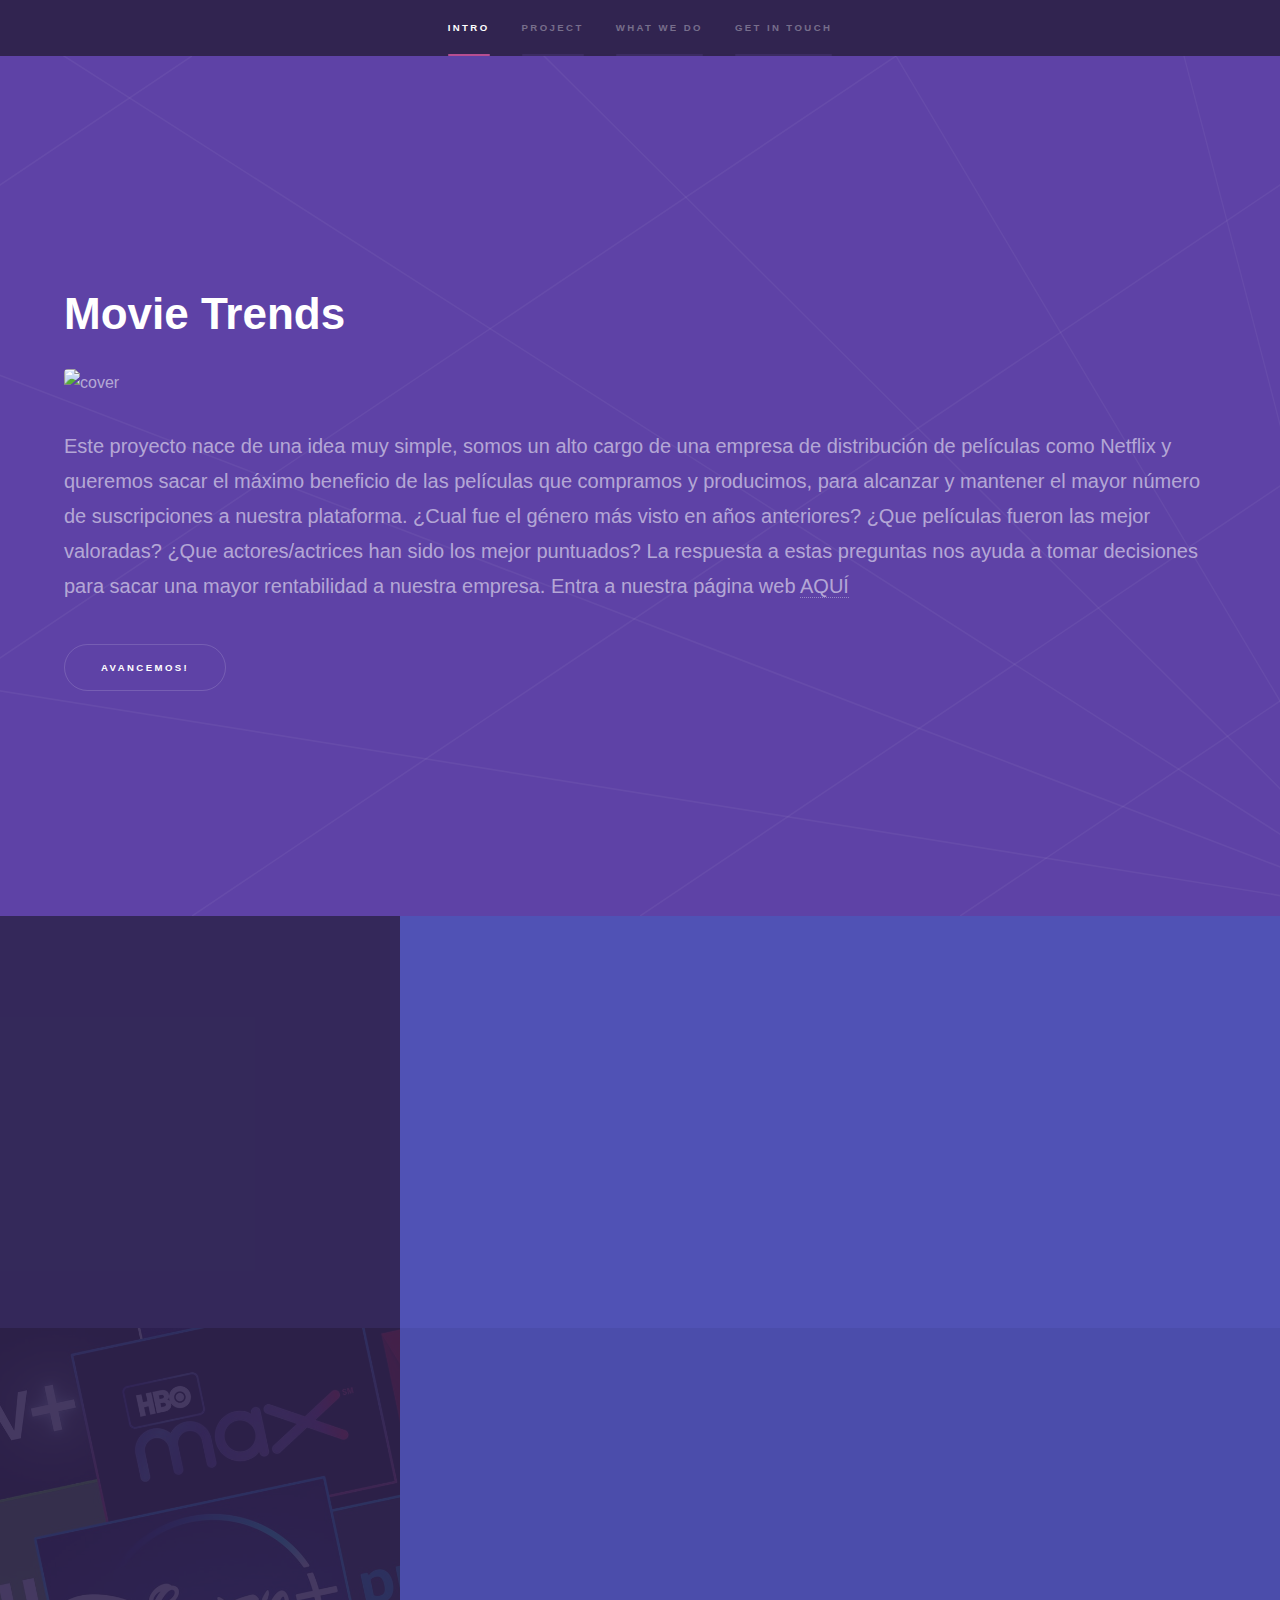
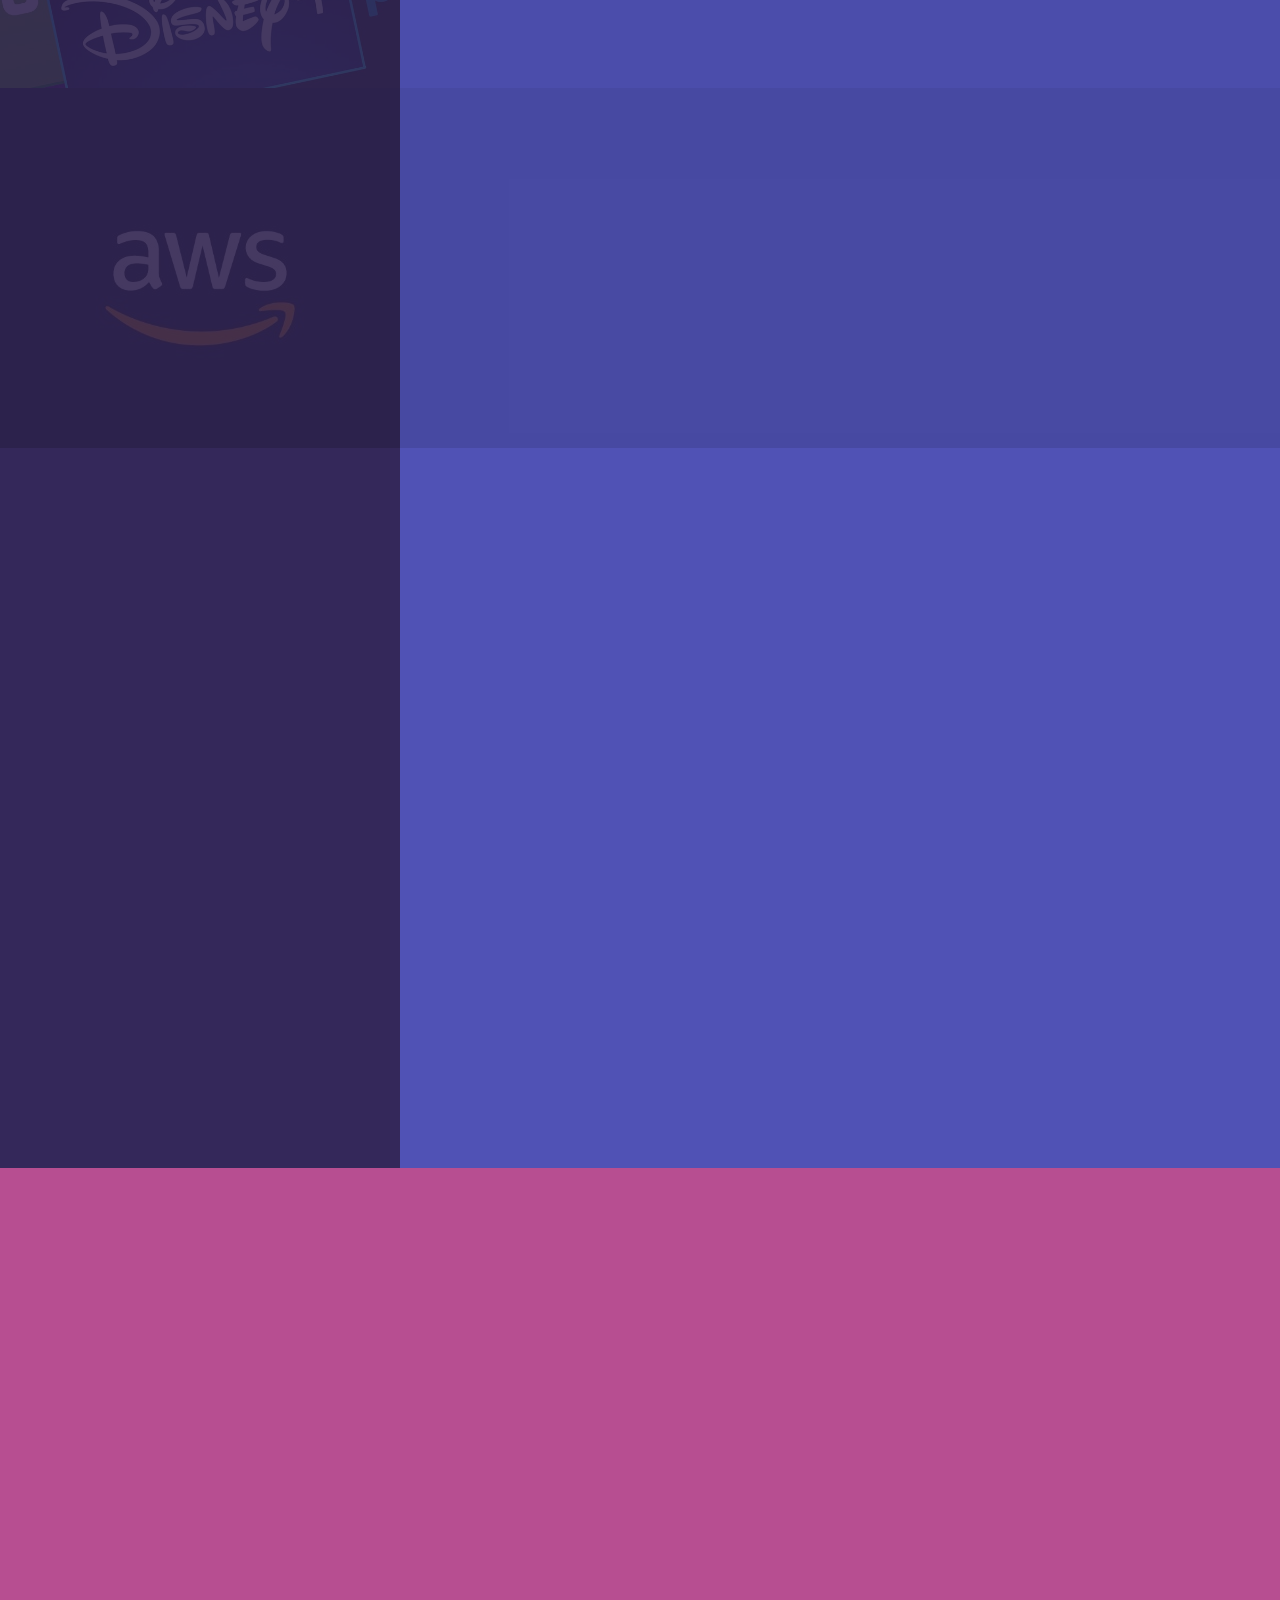
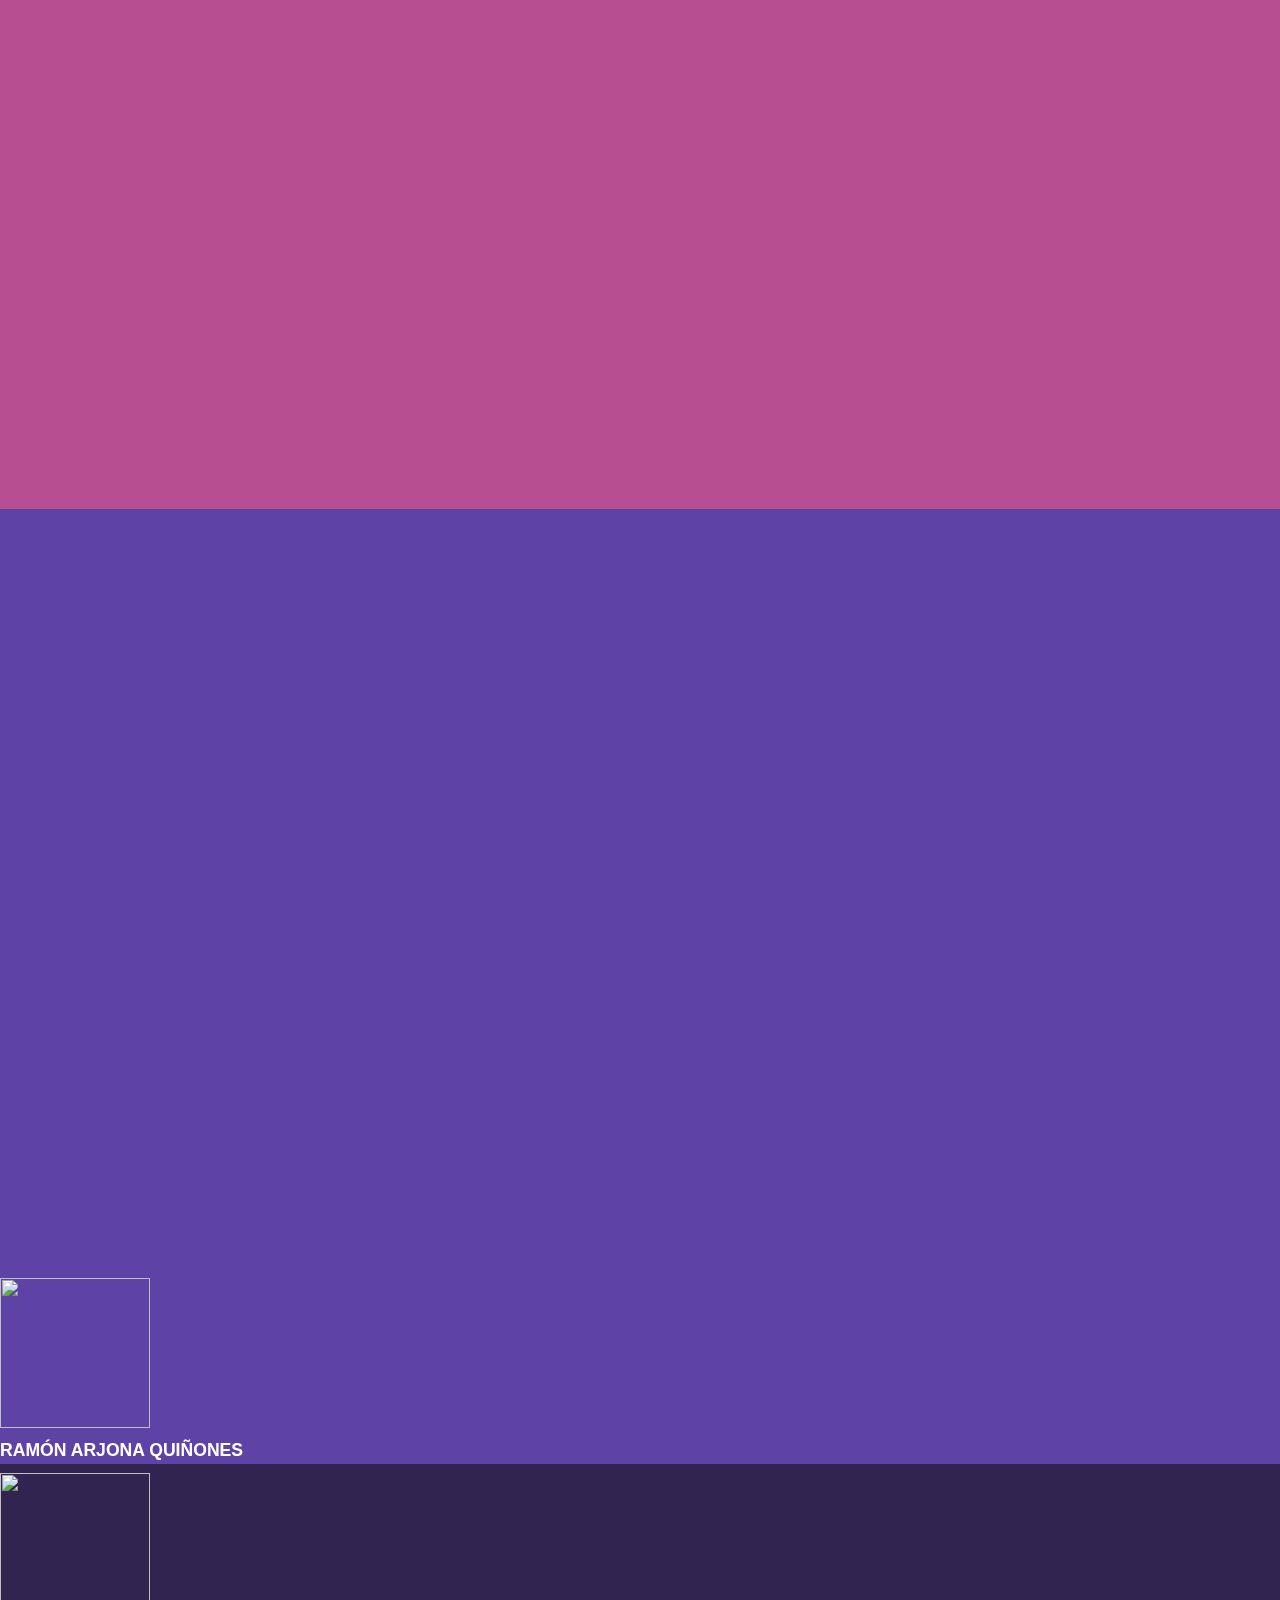
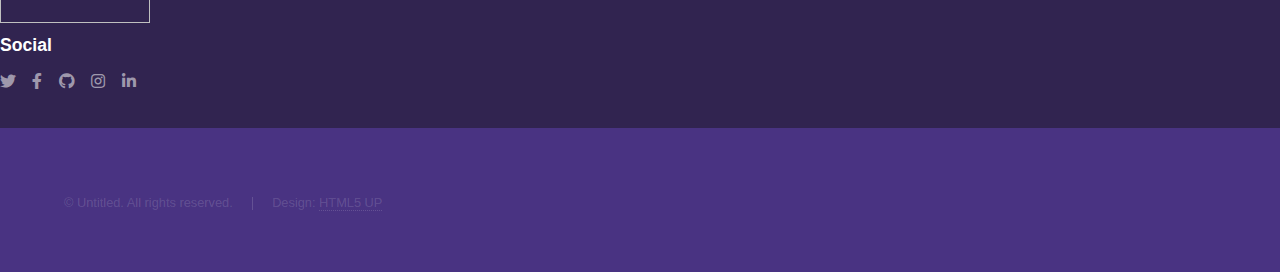
==== pagina web 2.0/index.html @ c1ceb383 "Update index.html" ====
<!DOCTYPE HTML>
<!--
	Hyperspace by HTML5 UP
	html5up.net | @ajlkn
	Free for personal and commercial use under the CCA 3.0 license (html5up.net/license)
-->
<html>
	<head>
		<title>Movie Trends</title>
		<meta charset="utf-8" />
		<meta name="viewport" content="width=device-width, initial-scale=1, user-scalable=no" />
		<link rel="stylesheet" href="assets/css/main.css" />
		<noscript><link rel="stylesheet" href="assets/css/noscript.css" /></noscript>
	</head>
	<body class="is-preload">

		<!-- Sidebar -->
			<section id="sidebar">
				<div class="inner">
					<nav>
						<ul>
							<li><a href="#intro">Intro</a></li>
							<li><a href="#one">Project</a></li>
							<li><a href="#two">What we do</a></li>
							<li><a href="#three">Get in touch</a></li>
						</ul>
					</nav>
				</div>
			</section>

		<!-- Wrapper -->
			<div id="wrapper">

				<!-- Intro -->
					<section id="intro" class="wrapper style1 fullscreen fade-up">
						<div class="inner">
							<h1>Movie Trends</h1>
							<span class="image fit"><img src="images/FONDO_GRAND.jpg" alt="cover" /></span>
							<p>Este proyecto nace de una idea muy simple, somos un alto cargo de una empresa de distribución de películas como Netflix y queremos sacar el máximo beneficio de las películas que compramos y producimos, para alcanzar y mantener el mayor número de suscripciones
							a nuestra plataforma. ¿Cual fue el género más visto en años anteriores? ¿Que películas fueron las mejor valoradas? ¿Que actores/actrices han sido los mejor puntuados? La respuesta a estas preguntas nos ayuda a tomar decisiones para sacar una mayor rentabilidad a nuestra empresa. Entra a nuestra página web <a href="https://github.com/ramonarj/Cloud-BigData">AQUÍ</a><br /></p>
							</p>
							<ul class="actions">
								<li><a href="#one" class="button scrolly">AVANCEMOS!</a></li>
							</ul>
						</div>
					</section>

				<!-- One -->
					<section id="one" class="wrapper style2 spotlights">
						<section>
							<a href="#" class="image"><img src="images/porqueuarbigdata.jpeg" alt="" data-position="center center" /></a>
							<div class="content">
								<div class="inner">
									<h2>Importancia del Big Data</h2>
									<p>El Big Data es necesario por la gran cantidad de datos que manejamos, actualmente +85k películas, con posible expansión de datos a partir de otras plataformas.
									   Al estar estructurados la búsqueda y análisis de datos se procesarán a mayor velocidad. Haciendo uso de estos datos y de métodos estadísticos se pueden hacer predicciones,
									   a mayor cantidad de datos mayor fiabilidad del resultado. Estas predicciones hablan de los gustos y necesidades de los espectadores y de cómo van evolucionando. La evolución
									   tiene que ver con los avances tecnológicos y culturales, lo que vemos reflejado en los datos.</p>
									<ul class="actions">
										<!--<li><a href="datasets.html" class="button">Acceso al Dataset</a></li>-->
									</ul>
								</div>
							</div>
						</section>
						<section>
							<a href="#" class="image"><img src="images/Dataset.jpg" alt="" data-position="center center" /></a>
							<div class="content">
								<div class="inner">
									<h2>Dataset</h2>
									<p>Nuestro sistema analizará la informacion de Datasets que hemos obtenido sobre IMDb</p>
									<ul class="actions">
										<li><a href="datasets.html" class="button">Acceso al Dataset</a></li>
									</ul>
								</div>
							</div>
						</section>
						<section>
							<a href="#" class="image"><img src="images/aws.jpg" alt="" data-position="top center" /></a>
							<div class="content">
								<div class="inner">
									<h2>Tools</h2>
									<p>Hemos usado varias herramientas para nuestro proyecto, y desplegamos un  cluster de Hadoop en <a href="https://aws.amazon.com/es/">Amazon Web Services</a> para ayudarnos con el procesamiento de datos.</p>
									<ul class="actions">
										<li><a href="tools.html" class="button">Todas las herramientas!</a></li>
									</ul>
								</div>
							</div>
						</section>
						<section>
							<a href="#" class="image"><img src="images/performance.jpg" alt="" data-position="top center" /></a>
							<div class="content">
								<div class="inner">
									<h2>Performance</h2>
									<p>Hemos mejorado y optimizado nuestro proyecto de la mejor manera posible para que sea lo más rapido posible.</p>
									<ul class="actions">
										<li><a href="performance.html" class="button">Más Info!</a></li>
									</ul>
								</div>
							</div>
						</section>
						<section>
							<a href="#" class="image"><img src="images/156fdb373aac0cb75c01b36366103889.gif" alt="" data-position="25% 25%" /></a>
							<div class="content">
								<div class="inner">
									<h2>Resultados</h2>
									<p>Tras procesar toda la informacion, hemos recopilado la informacion para que sea más facil de entender y ver</p>
									<ul class="actions">
										<li><a href="generic.html" class="button">Entra Aquí!</a></li>
									</ul>
								</div>
							</div>
						</section>
					</section>

				<!-- Two -->
					<section id="two" class="wrapper style3 fade-up">
						<div class="inner">
							<h2>What we do</h2>
							<p>Phasellus convallis elit id ullamcorper pulvinar. Duis aliquam turpis mauris, eu ultricies erat malesuada quis. Aliquam dapibus, lacus eget hendrerit bibendum, urna est aliquam sem, sit amet imperdiet est velit quis lorem.</p>
							<div class="features">
								<section>
									<span class="icon solid major fa-code"></span>
									<h3>Lorem ipsum amet</h3>
									<p>Phasellus convallis elit id ullam corper amet et pulvinar. Duis aliquam turpis mauris, sed ultricies erat dapibus.</p>
								</section>
								<section>
									<span class="icon solid major fa-lock"></span>
									<h3>Aliquam sed nullam</h3>
									<p>Phasellus convallis elit id ullam corper amet et pulvinar. Duis aliquam turpis mauris, sed ultricies erat dapibus.</p>
								</section>
								<section>
									<span class="icon solid major fa-cog"></span>
									<h3>Sed erat ullam corper</h3>
									<p>Phasellus convallis elit id ullam corper amet et pulvinar. Duis aliquam turpis mauris, sed ultricies erat dapibus.</p>
								</section>
								<section>
									<span class="icon solid major fa-desktop"></span>
									<h3>Veroeros quis lorem</h3>
									<p>Phasellus convallis elit id ullam corper amet et pulvinar. Duis aliquam turpis mauris, sed ultricies erat dapibus.</p>
								</section>
								<section>
									<span class="icon solid major fa-link"></span>
									<h3>Urna quis bibendum</h3>
									<p>Phasellus convallis elit id ullam corper amet et pulvinar. Duis aliquam turpis mauris, sed ultricies erat dapibus.</p>
								</section>
								<section>
									<span class="icon major fa-gem"></span>
									<h3>Aliquam urna dapibus</h3>
									<p>Phasellus convallis elit id ullam corper amet et pulvinar. Duis aliquam turpis mauris, sed ultricies erat dapibus.</p>
								</section>
							</div>
							<ul class="actions">
								<li><a href="generic.html" class="button">Learn more</a></li>
							</ul>
						</div>
					</section>

				<!-- Three -->
					<section id="three" class="wrapper style1 fade-up">
						<div class="inner">
							<h2>Get in touch</h2>
							<div class="split style1">
								<section>
									<form method="post" action="#">
										<div class="fields">
											<div class="field half">
												<label for="name">Name</label>
												<input type="text" name="name" id="name" />
											</div>
											<div class="field half">
												<label for="email">Email</label>
												<input type="text" name="email" id="email" />
											</div>
											<div class="field">
												<label for="message">Message</label>
												<textarea name="message" id="message" rows="5"></textarea>
											</div>
										</div>
										<ul class="actions">
											<li><a href="" class="button submit">Send Message</a></li>
										</ul>
									</form>
								</section>
								<section>
									<ul class="contact">
										<li>
											<a href="https://github.com/javigomez182">JAVIER GÓMEZ MORALEDA</h3></a></div>
											<img src="images/64856260.jpg" style="width:150px;height:150px;">
										</li>
										<li>
											<a href="https://github.com/Reizok"><h3>MICHAEL PAREDES SÁNCHEZ</h3></a></div>
											<img src="images/aEl0W9rk2ntR2NKoBkuk-F2n_iAfspGapXsHIrbi2OE.png" style="width:150px;height:150px;">
										</li>
										<li>
											<a href="https://github.com/ramonarj"><h3>RAMÓN ARJONA QUIÑONES</h3></a></div>
											<img src="images/26839661.jpg" style="width:150px;height:150px;">
										</li>
										<li>
											<h3>Social</h3>
											<ul class="icons">
												<li><a href="#" class="icon brands fa-twitter"><span class="label">Twitter</span></a></li>
												<li><a href="#" class="icon brands fa-facebook-f"><span class="label">Facebook</span></a></li>
												<li><a href="#" class="icon brands fa-github"><span class="label">GitHub</span></a></li>
												<li><a href="#" class="icon brands fa-instagram"><span class="label">Instagram</span></a></li>
												<li><a href="#" class="icon brands fa-linkedin-in"><span class="label">LinkedIn</span></a></li>
											</ul>
										</li>
									</ul>
								</section>
							</div>
						</div>
					</section>

			</div>

		<!-- Footer -->
			<footer id="footer" class="wrapper style1-alt">
				<div class="inner">
					<ul class="menu">
						<li>&copy; Untitled. All rights reserved.</li><li>Design: <a href="http://html5up.net">HTML5 UP</a></li>
					</ul>
				</div>
			</footer>

		<!-- Scripts -->
			<script src="assets/js/jquery.min.js"></script>
			<script src="assets/js/jquery.scrollex.min.js"></script>
			<script src="assets/js/jquery.scrolly.min.js"></script>
			<script src="assets/js/browser.min.js"></script>
			<script src="assets/js/breakpoints.min.js"></script>
			<script src="assets/js/util.js"></script>
			<script src="assets/js/main.js"></script>

	</body>
</html>
---- pagina web 2.0/assets/css/main.css ----
@import url(fontawesome-all.min.css);

/*
	Hyperspace by HTML5 UP
	html5up.net | @ajlkn
	Free for personal and commercial use under the CCA 3.0 license (html5up.net/license)
*/

html, body, div, span, applet, object,
iframe, h1, h2, h3, h4, h5, h6, p, blockquote,
pre, a, abbr, acronym, address, big, cite,
code, del, dfn, em, img, ins, kbd, q, s, samp,
small, strike, strong, sub, sup, tt, var, b,
u, i, center, dl, dt, dd, ol, ul, li, fieldset,
form, label, legend, table, caption, tbody,
tfoot, thead, tr, th, td, article, aside,
canvas, details, embed, figure, figcaption,
footer, header, hgroup, menu, nav, output, ruby,
section, summary, time, mark, audio, video {
	margin: 0;
	padding: 0;
	border: 0;
	font-size: 100%;
	font: inherit;
	vertical-align: baseline;}

article, aside, details, figcaption, figure,
footer, header, hgroup, menu, nav, section {
	display: block;}

body {
	line-height: 1;
}

ol, ul {
	list-style: none;
}

blockquote, q {
	quotes: none;
}

	blockquote:before, blockquote:after, q:before, q:after {
		content: '';
		content: none;
	}

table {
	border-collapse: collapse;
	border-spacing: 0;
}

body {
	-webkit-text-size-adjust: none;
}

mark {
	background-color: transparent;
	color: inherit;
}

input::-moz-focus-inner {
	border: 0;
	padding: 0;
}

input, select, textarea {
	-moz-appearance: none;
	-webkit-appearance: none;
	-ms-appearance: none;
	appearance: none;
}

/* Basic */

	@-ms-viewport {
		width: device-width;
	}

	body {
		-ms-overflow-style: scrollbar;
	}

	@media screen and (max-width: 480px) {

		html, body {
			min-width: 320px;
		}

	}

	html {
		box-sizing: border-box;
	}

	*, *:before, *:after {
		box-sizing: inherit;
	}

	body {
		background: #312450;
	}

		body.is-preload *, body.is-preload *:before, body.is-preload *:after {
			-moz-animation: none !important;
			-webkit-animation: none !important;
			-ms-animation: none !important;
			animation: none !important;
			-moz-transition: none !important;
			-webkit-transition: none !important;
			-ms-transition: none !important;
			transition: none !important;
		}

/* Type */

	body, input, select, textarea {
		color: rgba(255, 255, 255, 0.55);
		font-family: Arial, Helvetica, sans-serif;
		font-size: 16.5pt;
		font-weight: normal;
		line-height: 1.75;
	}

		@media screen and (max-width: 1680px) {

			body, input, select, textarea {
				font-size: 13pt;
			}

		}

		@media screen and (max-width: 1280px) {

			body, input, select, textarea {
				font-size: 12pt;
			}

		}

		@media screen and (max-width: 360px) {

			body, input, select, textarea {
				font-size: 11pt;
			}

		}

	a {
		-moz-transition: color 0.2s ease, border-bottom-color 0.2s ease;
		-webkit-transition: color 0.2s ease, border-bottom-color 0.2s ease;
		-ms-transition: color 0.2s ease, border-bottom-color 0.2s ease;
		transition: color 0.2s ease, border-bottom-color 0.2s ease;
		border-bottom: dotted 1px rgba(255, 255, 255, 0.35);
		color: inherit;
		text-decoration: none;
	}

		a:hover {
			border-bottom-color: transparent;
			color: #ffffff;
		}

	strong, b {
		color: #ffffff;
		font-weight: bold;
	}

	em, i {
		font-style: italic;
	}

	p {
		margin: 0 0 2em 0;
	}

	h1, h2, h3, h4, h5, h6 {
		color: #ffffff;
		font-weight: bold;
		line-height: 1.5;
		margin: 0 0 0.5em 0;
	}

		h1 a, h2 a, h3 a, h4 a, h5 a, h6 a {
			color: inherit;
			text-decoration: none;
		}

	h1 {
		font-size: 2.75em;
	}

		h1.major {
			margin: 0 0 1.3em 0;
			position: relative;
			padding-bottom: 0.35em;
		}

			h1.major:after {
				background-image: -moz-linear-gradient(to right, #5e42a6, #b74e91);
				background-image: -webkit-linear-gradient(to right, #5e42a6, #b74e91);
				background-image: -ms-linear-gradient(to right, #5e42a6, #b74e91);
				background-image: linear-gradient(to right, #5e42a6, #b74e91);
				-moz-transition: max-width 0.2s ease;
				-webkit-transition: max-width 0.2s ease;
				-ms-transition: max-width 0.2s ease;
				transition: max-width 0.2s ease;
				border-radius: 0.2em;
				bottom: 0;
				content: '';
				height: 0.05em;
				position: absolute;
				right: 0;
				width: 100%;
			}

	h2 {
		font-size: 1.75em;
	}

	h3 {
		font-size: 1.1em;
	}

	h4 {
		font-size: 1em;
	}

	h5 {
		font-size: 0.8em;
	}

	h6 {
		font-size: 0.6em;
	}

	@media screen and (max-width: 736px) {

		h1 {
			font-size: 2em;
		}

		h2 {
			font-size: 1.25em;
		}

		h3 {
			font-size: 1em;
		}

		h4 {
			font-size: 0.8em;
		}

		h5 {
			font-size: 0.6em;
		}

		h6 {
			font-size: 0.6em;
		}

	}

	sub {
		font-size: 0.8em;
		position: relative;
		top: 0.5em;
	}

	sup {
		font-size: 0.8em;
		position: relative;
		top: -0.5em;
	}

	blockquote {
		border-left: solid 4px rgba(255, 255, 255, 0.15);
		font-style: italic;
		margin: 0 0 2em 0;
		padding: 0.5em 0 0.5em 2em;
	}

	code {
		background: rgba(255, 255, 255, 0.05);
		border-radius: 0.25em;
		border: solid 1px rgba(255, 255, 255, 0.15);
		font-family: "Courier New", monospace;
		font-size: 0.9em;
		margin: 0 0.25em;
		padding: 0.25em 0.65em;
	}

	pre {
		-webkit-overflow-scrolling: touch;
		font-family: "Courier New", monospace;
		font-size: 0.9em;
		margin: 0 0 2em 0;
	}

		pre code {
			display: block;
			line-height: 1.75em;
			padding: 1em 1.5em;
			overflow-x: auto;
		}

	hr {
		border: 0;
		border-bottom: solid 1px rgba(255, 255, 255, 0.15);
		margin: 2em 0;
	}

		hr.major {
			margin: 3em 0;
		}

	.align-left {
		text-align: left;
	}

	.align-center {
		text-align: center;
	}

	.align-right {
		text-align: right;
	}

/* Row */

	.row {
		display: flex;
		flex-wrap: wrap;
		box-sizing: border-box;
		align-items: stretch;
	}

		.row > * {
			box-sizing: border-box;
		}

		.row.gtr-uniform > * > :last-child {
			margin-bottom: 0;
		}

		.row.aln-left {
			justify-content: flex-start;
		}

		.row.aln-center {
			justify-content: center;
		}

		.row.aln-right {
			justify-content: flex-end;
		}

		.row.aln-top {
			align-items: flex-start;
		}

		.row.aln-middle {
			align-items: center;
		}

		.row.aln-bottom {
			align-items: flex-end;
		}

		.row > .imp {
			order: -1;
		}

		.row > .col-1 {
			width: 8.33333%;
		}

		.row > .off-1 {
			margin-left: 8.33333%;
		}

		.row > .col-2 {
			width: 16.66667%;
		}

		.row > .off-2 {
			margin-left: 16.66667%;
		}

		.row > .col-3 {
			width: 25%;
		}

		.row > .off-3 {
			margin-left: 25%;
		}

		.row > .col-4 {
			width: 33.33333%;
		}

		.row > .off-4 {
			margin-left: 33.33333%;
		}

		.row > .col-5 {
			width: 41.66667%;
		}

		.row > .off-5 {
			margin-left: 41.66667%;
		}

		.row > .col-6 {
			width: 50%;
		}

		.row > .off-6 {
			margin-left: 50%;
		}

		.row > .col-7 {
			width: 58.33333%;
		}

		.row > .off-7 {
			margin-left: 58.33333%;
		}

		.row > .col-8 {
			width: 66.66667%;
		}

		.row > .off-8 {
			margin-left: 66.66667%;
		}

		.row > .col-9 {
			width: 75%;
		}

		.row > .off-9 {
			margin-left: 75%;
		}

		.row > .col-10 {
			width: 83.33333%;
		}

		.row > .off-10 {
			margin-left: 83.33333%;
		}

		.row > .col-11 {
			width: 91.66667%;
		}

		.row > .off-11 {
			margin-left: 91.66667%;
		}

		.row > .col-12 {
			width: 100%;
		}

		.row > .off-12 {
			margin-left: 100%;
		}

		.row.gtr-0 {
			margin-top: 0;
			margin-left: 0em;
		}

			.row.gtr-0 > * {
				padding: 0 0 0 0em;
			}

			.row.gtr-0.gtr-uniform {
				margin-top: 0em;
			}

				.row.gtr-0.gtr-uniform > * {
					padding-top: 0em;
				}

		.row.gtr-25 {
			margin-top: 0;
			margin-left: -0.375em;
		}

			.row.gtr-25 > * {
				padding: 0 0 0 0.375em;
			}

			.row.gtr-25.gtr-uniform {
				margin-top: -0.375em;
			}

				.row.gtr-25.gtr-uniform > * {
					padding-top: 0.375em;
				}

		.row.gtr-50 {
			margin-top: 0;
			margin-left: -0.75em;
		}

			.row.gtr-50 > * {
				padding: 0 0 0 0.75em;
			}

			.row.gtr-50.gtr-uniform {
				margin-top: -0.75em;
			}

				.row.gtr-50.gtr-uniform > * {
					padding-top: 0.75em;
				}

		.row {
			margin-top: 0;
			margin-left: -1.5em;
		}

			.row > * {
				padding: 0 0 0 1.5em;
			}

			.row.gtr-uniform {
				margin-top: -1.5em;
			}

				.row.gtr-uniform > * {
					padding-top: 1.5em;
				}

		.row.gtr-150 {
			margin-top: 0;
			margin-left: -2.25em;
		}

			.row.gtr-150 > * {
				padding: 0 0 0 2.25em;
			}

			.row.gtr-150.gtr-uniform {
				margin-top: -2.25em;
			}

				.row.gtr-150.gtr-uniform > * {
					padding-top: 2.25em;
				}

		.row.gtr-200 {
			margin-top: 0;
			margin-left: -3em;
		}

			.row.gtr-200 > * {
				padding: 0 0 0 3em;
			}

			.row.gtr-200.gtr-uniform {
				margin-top: -3em;
			}

				.row.gtr-200.gtr-uniform > * {
					padding-top: 3em;
				}

		@media screen and (max-width: 1680px) {

			.row {
				display: flex;
				flex-wrap: wrap;
				box-sizing: border-box;
				align-items: stretch;
			}

				.row > * {
					box-sizing: border-box;
				}

				.row.gtr-uniform > * > :last-child {
					margin-bottom: 0;
				}

				.row.aln-left {
					justify-content: flex-start;
				}

				.row.aln-center {
					justify-content: center;
				}

				.row.aln-right {
					justify-content: flex-end;
				}

				.row.aln-top {
					align-items: flex-start;
				}

				.row.aln-middle {
					align-items: center;
				}

				.row.aln-bottom {
					align-items: flex-end;
				}

				.row > .imp-xlarge {
					order: -1;
				}

				.row > .col-1-xlarge {
					width: 8.33333%;
				}

				.row > .off-1-xlarge {
					margin-left: 8.33333%;
				}

				.row > .col-2-xlarge {
					width: 16.66667%;
				}

				.row > .off-2-xlarge {
					margin-left: 16.66667%;
				}

				.row > .col-3-xlarge {
					width: 25%;
				}

				.row > .off-3-xlarge {
					margin-left: 25%;
				}

				.row > .col-4-xlarge {
					width: 33.33333%;
				}

				.row > .off-4-xlarge {
					margin-left: 33.33333%;
				}

				.row > .col-5-xlarge {
					width: 41.66667%;
				}

				.row > .off-5-xlarge {
					margin-left: 41.66667%;
				}

				.row > .col-6-xlarge {
					width: 50%;
				}

				.row > .off-6-xlarge {
					margin-left: 50%;
				}

				.row > .col-7-xlarge {
					width: 58.33333%;
				}

				.row > .off-7-xlarge {
					margin-left: 58.33333%;
				}

				.row > .col-8-xlarge {
					width: 66.66667%;
				}

				.row > .off-8-xlarge {
					margin-left: 66.66667%;
				}

				.row > .col-9-xlarge {
					width: 75%;
				}

				.row > .off-9-xlarge {
					margin-left: 75%;
				}

				.row > .col-10-xlarge {
					width: 83.33333%;
				}

				.row > .off-10-xlarge {
					margin-left: 83.33333%;
				}

				.row > .col-11-xlarge {
					width: 91.66667%;
				}

				.row > .off-11-xlarge {
					margin-left: 91.66667%;
				}

				.row > .col-12-xlarge {
					width: 100%;
				}

				.row > .off-12-xlarge {
					margin-left: 100%;
				}

				.row.gtr-0 {
					margin-top: 0;
					margin-left: 0em;
				}

					.row.gtr-0 > * {
						padding: 0 0 0 0em;
					}

					.row.gtr-0.gtr-uniform {
						margin-top: 0em;
					}

						.row.gtr-0.gtr-uniform > * {
							padding-top: 0em;
						}

				.row.gtr-25 {
					margin-top: 0;
					margin-left: -0.375em;
				}

					.row.gtr-25 > * {
						padding: 0 0 0 0.375em;
					}

					.row.gtr-25.gtr-uniform {
						margin-top: -0.375em;
					}

						.row.gtr-25.gtr-uniform > * {
							padding-top: 0.375em;
						}

				.row.gtr-50 {
					margin-top: 0;
					margin-left: -0.75em;
				}

					.row.gtr-50 > * {
						padding: 0 0 0 0.75em;
					}

					.row.gtr-50.gtr-uniform {
						margin-top: -0.75em;
					}

						.row.gtr-50.gtr-uniform > * {
							padding-top: 0.75em;
						}

				.row {
					margin-top: 0;
					margin-left: -1.5em;
				}

					.row > * {
						padding: 0 0 0 1.5em;
					}

					.row.gtr-uniform {
						margin-top: -1.5em;
					}

						.row.gtr-uniform > * {
							padding-top: 1.5em;
						}

				.row.gtr-150 {
					margin-top: 0;
					margin-left: -2.25em;
				}

					.row.gtr-150 > * {
						padding: 0 0 0 2.25em;
					}

					.row.gtr-150.gtr-uniform {
						margin-top: -2.25em;
					}

						.row.gtr-150.gtr-uniform > * {
							padding-top: 2.25em;
						}

				.row.gtr-200 {
					margin-top: 0;
					margin-left: -3em;
				}

					.row.gtr-200 > * {
						padding: 0 0 0 3em;
					}

					.row.gtr-200.gtr-uniform {
						margin-top: -3em;
					}

						.row.gtr-200.gtr-uniform > * {
							padding-top: 3em;
						}

		}

		@media screen and (max-width: 1280px) {

			.row {
				display: flex;
				flex-wrap: wrap;
				box-sizing: border-box;
				align-items: stretch;
			}

				.row > * {
					box-sizing: border-box;
				}

				.row.gtr-uniform > * > :last-child {
					margin-bottom: 0;
				}

				.row.aln-left {
					justify-content: flex-start;
				}

				.row.aln-center {
					justify-content: center;
				}

				.row.aln-right {
					justify-content: flex-end;
				}

				.row.aln-top {
					align-items: flex-start;
				}

				.row.aln-middle {
					align-items: center;
				}

				.row.aln-bottom {
					align-items: flex-end;
				}

				.row > .imp-large {
					order: -1;
				}

				.row > .col-1-large {
					width: 8.33333%;
				}

				.row > .off-1-large {
					margin-left: 8.33333%;
				}

				.row > .col-2-large {
					width: 16.66667%;
				}

				.row > .off-2-large {
					margin-left: 16.66667%;
				}

				.row > .col-3-large {
					width: 25%;
				}

				.row > .off-3-large {
					margin-left: 25%;
				}

				.row > .col-4-large {
					width: 33.33333%;
				}

				.row > .off-4-large {
					margin-left: 33.33333%;
				}

				.row > .col-5-large {
					width: 41.66667%;
				}

				.row > .off-5-large {
					margin-left: 41.66667%;
				}

				.row > .col-6-large {
					width: 50%;
				}

				.row > .off-6-large {
					margin-left: 50%;
				}

				.row > .col-7-large {
					width: 58.33333%;
				}

				.row > .off-7-large {
					margin-left: 58.33333%;
				}

				.row > .col-8-large {
					width: 66.66667%;
				}

				.row > .off-8-large {
					margin-left: 66.66667%;
				}

				.row > .col-9-large {
					width: 75%;
				}

				.row > .off-9-large {
					margin-left: 75%;
				}

				.row > .col-10-large {
					width: 83.33333%;
				}

				.row > .off-10-large {
					margin-left: 83.33333%;
				}

				.row > .col-11-large {
					width: 91.66667%;
				}

				.row > .off-11-large {
					margin-left: 91.66667%;
				}

				.row > .col-12-large {
					width: 100%;
				}

				.row > .off-12-large {
					margin-left: 100%;
				}

				.row.gtr-0 {
					margin-top: 0;
					margin-left: 0em;
				}

					.row.gtr-0 > * {
						padding: 0 0 0 0em;
					}

					.row.gtr-0.gtr-uniform {
						margin-top: 0em;
					}

						.row.gtr-0.gtr-uniform > * {
							padding-top: 0em;
						}

				.row.gtr-25 {
					margin-top: 0;
					margin-left: -0.375em;
				}

					.row.gtr-25 > * {
						padding: 0 0 0 0.375em;
					}

					.row.gtr-25.gtr-uniform {
						margin-top: -0.375em;
					}

						.row.gtr-25.gtr-uniform > * {
							padding-top: 0.375em;
						}

				.row.gtr-50 {
					margin-top: 0;
					margin-left: -0.75em;
				}

					.row.gtr-50 > * {
						padding: 0 0 0 0.75em;
					}

					.row.gtr-50.gtr-uniform {
						margin-top: -0.75em;
					}

						.row.gtr-50.gtr-uniform > * {
							padding-top: 0.75em;
						}

				.row {
					margin-top: 0;
					margin-left: -1.5em;
				}

					.row > * {
						padding: 0 0 0 1.5em;
					}

					.row.gtr-uniform {
						margin-top: -1.5em;
					}

						.row.gtr-uniform > * {
							padding-top: 1.5em;
						}

				.row.gtr-150 {
					margin-top: 0;
					margin-left: -2.25em;
				}

					.row.gtr-150 > * {
						padding: 0 0 0 2.25em;
					}

					.row.gtr-150.gtr-uniform {
						margin-top: -2.25em;
					}

						.row.gtr-150.gtr-uniform > * {
							padding-top: 2.25em;
						}

				.row.gtr-200 {
					margin-top: 0;
					margin-left: -3em;
				}

					.row.gtr-200 > * {
						padding: 0 0 0 3em;
					}

					.row.gtr-200.gtr-uniform {
						margin-top: -3em;
					}

						.row.gtr-200.gtr-uniform > * {
							padding-top: 3em;
						}

		}

		@media screen and (max-width: 980px) {

			.row {
				display: flex;
				flex-wrap: wrap;
				box-sizing: border-box;
				align-items: stretch;
			}

				.row > * {
					box-sizing: border-box;
				}

				.row.gtr-uniform > * > :last-child {
					margin-bottom: 0;
				}

				.row.aln-left {
					justify-content: flex-start;
				}

				.row.aln-center {
					justify-content: center;
				}

				.row.aln-right {
					justify-content: flex-end;
				}

				.row.aln-top {
					align-items: flex-start;
				}

				.row.aln-middle {
					align-items: center;
				}

				.row.aln-bottom {
					align-items: flex-end;
				}

				.row > .imp-medium {
					order: -1;
				}

				.row > .col-1-medium {
					width: 8.33333%;
				}

				.row > .off-1-medium {
					margin-left: 8.33333%;
				}

				.row > .col-2-medium {
					width: 16.66667%;
				}

				.row > .off-2-medium {
					margin-left: 16.66667%;
				}

				.row > .col-3-medium {
					width: 25%;
				}

				.row > .off-3-medium {
					margin-left: 25%;
				}

				.row > .col-4-medium {
					width: 33.33333%;
				}

				.row > .off-4-medium {
					margin-left: 33.33333%;
				}

				.row > .col-5-medium {
					width: 41.66667%;
				}

				.row > .off-5-medium {
					margin-left: 41.66667%;
				}

				.row > .col-6-medium {
					width: 50%;
				}

				.row > .off-6-medium {
					margin-left: 50%;
				}

				.row > .col-7-medium {
					width: 58.33333%;
				}

				.row > .off-7-medium {
					margin-left: 58.33333%;
				}

				.row > .col-8-medium {
					width: 66.66667%;
				}

				.row > .off-8-medium {
					margin-left: 66.66667%;
				}

				.row > .col-9-medium {
					width: 75%;
				}

				.row > .off-9-medium {
					margin-left: 75%;
				}

				.row > .col-10-medium {
					width: 83.33333%;
				}

				.row > .off-10-medium {
					margin-left: 83.33333%;
				}

				.row > .col-11-medium {
					width: 91.66667%;
				}

				.row > .off-11-medium {
					margin-left: 91.66667%;
				}

				.row > .col-12-medium {
					width: 100%;
				}

				.row > .off-12-medium {
					margin-left: 100%;
				}

				.row.gtr-0 {
					margin-top: 0;
					margin-left: 0em;
				}

					.row.gtr-0 > * {
						padding: 0 0 0 0em;
					}

					.row.gtr-0.gtr-uniform {
						margin-top: 0em;
					}

						.row.gtr-0.gtr-uniform > * {
							padding-top: 0em;
						}

				.row.gtr-25 {
					margin-top: 0;
					margin-left: -0.375em;
				}

					.row.gtr-25 > * {
						padding: 0 0 0 0.375em;
					}

					.row.gtr-25.gtr-uniform {
						margin-top: -0.375em;
					}

						.row.gtr-25.gtr-uniform > * {
							padding-top: 0.375em;
						}

				.row.gtr-50 {
					margin-top: 0;
					margin-left: -0.75em;
				}

					.row.gtr-50 > * {
						padding: 0 0 0 0.75em;
					}

					.row.gtr-50.gtr-uniform {
						margin-top: -0.75em;
					}

						.row.gtr-50.gtr-uniform > * {
							padding-top: 0.75em;
						}

				.row {
					margin-top: 0;
					margin-left: -1.5em;
				}

					.row > * {
						padding: 0 0 0 1.5em;
					}

					.row.gtr-uniform {
						margin-top: -1.5em;
					}

						.row.gtr-uniform > * {
							padding-top: 1.5em;
						}

				.row.gtr-150 {
					margin-top: 0;
					margin-left: -2.25em;
				}

					.row.gtr-150 > * {
						padding: 0 0 0 2.25em;
					}

					.row.gtr-150.gtr-uniform {
						margin-top: -2.25em;
					}

						.row.gtr-150.gtr-uniform > * {
							padding-top: 2.25em;
						}

				.row.gtr-200 {
					margin-top: 0;
					margin-left: -3em;
				}

					.row.gtr-200 > * {
						padding: 0 0 0 3em;
					}

					.row.gtr-200.gtr-uniform {
						margin-top: -3em;
					}

						.row.gtr-200.gtr-uniform > * {
							padding-top: 3em;
						}

		}

		@media screen and (max-width: 736px) {

			.row {
				display: flex;
				flex-wrap: wrap;
				box-sizing: border-box;
				align-items: stretch;
			}

				.row > * {
					box-sizing: border-box;
				}

				.row.gtr-uniform > * > :last-child {
					margin-bottom: 0;
				}

				.row.aln-left {
					justify-content: flex-start;
				}

				.row.aln-center {
					justify-content: center;
				}

				.row.aln-right {
					justify-content: flex-end;
				}

				.row.aln-top {
					align-items: flex-start;
				}

				.row.aln-middle {
					align-items: center;
				}

				.row.aln-bottom {
					align-items: flex-end;
				}

				.row > .imp-small {
					order: -1;
				}

				.row > .col-1-small {
					width: 8.33333%;
				}

				.row > .off-1-small {
					margin-left: 8.33333%;
				}

				.row > .col-2-small {
					width: 16.66667%;
				}

				.row > .off-2-small {
					margin-left: 16.66667%;
				}

				.row > .col-3-small {
					width: 25%;
				}

				.row > .off-3-small {
					margin-left: 25%;
				}

				.row > .col-4-small {
					width: 33.33333%;
				}

				.row > .off-4-small {
					margin-left: 33.33333%;
				}

				.row > .col-5-small {
					width: 41.66667%;
				}

				.row > .off-5-small {
					margin-left: 41.66667%;
				}

				.row > .col-6-small {
					width: 50%;
				}

				.row > .off-6-small {
					margin-left: 50%;
				}

				.row > .col-7-small {
					width: 58.33333%;
				}

				.row > .off-7-small {
					margin-left: 58.33333%;
				}

				.row > .col-8-small {
					width: 66.66667%;
				}

				.row > .off-8-small {
					margin-left: 66.66667%;
				}

				.row > .col-9-small {
					width: 75%;
				}

				.row > .off-9-small {
					margin-left: 75%;
				}

				.row > .col-10-small {
					width: 83.33333%;
				}

				.row > .off-10-small {
					margin-left: 83.33333%;
				}

				.row > .col-11-small {
					width: 91.66667%;
				}

				.row > .off-11-small {
					margin-left: 91.66667%;
				}

				.row > .col-12-small {
					width: 100%;
				}

				.row > .off-12-small {
					margin-left: 100%;
				}

				.row.gtr-0 {
					margin-top: 0;
					margin-left: 0em;
				}

					.row.gtr-0 > * {
						padding: 0 0 0 0em;
					}

					.row.gtr-0.gtr-uniform {
						margin-top: 0em;
					}

						.row.gtr-0.gtr-uniform > * {
							padding-top: 0em;
						}

				.row.gtr-25 {
					margin-top: 0;
					margin-left: -0.375em;
				}

					.row.gtr-25 > * {
						padding: 0 0 0 0.375em;
					}

					.row.gtr-25.gtr-uniform {
						margin-top: -0.375em;
					}

						.row.gtr-25.gtr-uniform > * {
							padding-top: 0.375em;
						}

				.row.gtr-50 {
					margin-top: 0;
					margin-left: -0.75em;
				}

					.row.gtr-50 > * {
						padding: 0 0 0 0.75em;
					}

					.row.gtr-50.gtr-uniform {
						margin-top: -0.75em;
					}

						.row.gtr-50.gtr-uniform > * {
							padding-top: 0.75em;
						}

				.row {
					margin-top: 0;
					margin-left: -1.5em;
				}

					.row > * {
						padding: 0 0 0 1.5em;
					}

					.row.gtr-uniform {
						margin-top: -1.5em;
					}

						.row.gtr-uniform > * {
							padding-top: 1.5em;
						}

				.row.gtr-150 {
					margin-top: 0;
					margin-left: -2.25em;
				}

					.row.gtr-150 > * {
						padding: 0 0 0 2.25em;
					}

					.row.gtr-150.gtr-uniform {
						margin-top: -2.25em;
					}

						.row.gtr-150.gtr-uniform > * {
							padding-top: 2.25em;
						}

				.row.gtr-200 {
					margin-top: 0;
					margin-left: -3em;
				}

					.row.gtr-200 > * {
						padding: 0 0 0 3em;
					}

					.row.gtr-200.gtr-uniform {
						margin-top: -3em;
					}

						.row.gtr-200.gtr-uniform > * {
							padding-top: 3em;
						}

		}

		@media screen and (max-width: 480px) {

			.row {
				display: flex;
				flex-wrap: wrap;
				box-sizing: border-box;
				align-items: stretch;
			}

				.row > * {
					box-sizing: border-box;
				}

				.row.gtr-uniform > * > :last-child {
					margin-bottom: 0;
				}

				.row.aln-left {
					justify-content: flex-start;
				}

				.row.aln-center {
					justify-content: center;
				}

				.row.aln-right {
					justify-content: flex-end;
				}

				.row.aln-top {
					align-items: flex-start;
				}

				.row.aln-middle {
					align-items: center;
				}

				.row.aln-bottom {
					align-items: flex-end;
				}

				.row > .imp-xsmall {
					order: -1;
				}

				.row > .col-1-xsmall {
					width: 8.33333%;
				}

				.row > .off-1-xsmall {
					margin-left: 8.33333%;
				}

				.row > .col-2-xsmall {
					width: 16.66667%;
				}

				.row > .off-2-xsmall {
					margin-left: 16.66667%;
				}

				.row > .col-3-xsmall {
					width: 25%;
				}

				.row > .off-3-xsmall {
					margin-left: 25%;
				}

				.row > .col-4-xsmall {
					width: 33.33333%;
				}

				.row > .off-4-xsmall {
					margin-left: 33.33333%;
				}

				.row > .col-5-xsmall {
					width: 41.66667%;
				}

				.row > .off-5-xsmall {
					margin-left: 41.66667%;
				}

				.row > .col-6-xsmall {
					width: 50%;
				}

				.row > .off-6-xsmall {
					margin-left: 50%;
				}

				.row > .col-7-xsmall {
					width: 58.33333%;
				}

				.row > .off-7-xsmall {
					margin-left: 58.33333%;
				}

				.row > .col-8-xsmall {
					width: 66.66667%;
				}

				.row > .off-8-xsmall {
					margin-left: 66.66667%;
				}

				.row > .col-9-xsmall {
					width: 75%;
				}

				.row > .off-9-xsmall {
					margin-left: 75%;
				}

				.row > .col-10-xsmall {
					width: 83.33333%;
				}

				.row > .off-10-xsmall {
					margin-left: 83.33333%;
				}

				.row > .col-11-xsmall {
					width: 91.66667%;
				}

				.row > .off-11-xsmall {
					margin-left: 91.66667%;
				}

				.row > .col-12-xsmall {
					width: 100%;
				}

				.row > .off-12-xsmall {
					margin-left: 100%;
				}

				.row.gtr-0 {
					margin-top: 0;
					margin-left: 0em;
				}

					.row.gtr-0 > * {
						padding: 0 0 0 0em;
					}

					.row.gtr-0.gtr-uniform {
						margin-top: 0em;
					}

						.row.gtr-0.gtr-uniform > * {
							padding-top: 0em;
						}

				.row.gtr-25 {
					margin-top: 0;
					margin-left: -0.375em;
				}

					.row.gtr-25 > * {
						padding: 0 0 0 0.375em;
					}

					.row.gtr-25.gtr-uniform {
						margin-top: -0.375em;
					}

						.row.gtr-25.gtr-uniform > * {
							padding-top: 0.375em;
						}

				.row.gtr-50 {
					margin-top: 0;
					margin-left: -0.75em;
				}

					.row.gtr-50 > * {
						padding: 0 0 0 0.75em;
					}

					.row.gtr-50.gtr-uniform {
						margin-top: -0.75em;
					}

						.row.gtr-50.gtr-uniform > * {
							padding-top: 0.75em;
						}

				.row {
					margin-top: 0;
					margin-left: -1.5em;
				}

					.row > * {
						padding: 0 0 0 1.5em;
					}

					.row.gtr-uniform {
						margin-top: -1.5em;
					}

						.row.gtr-uniform > * {
							padding-top: 1.5em;
						}

				.row.gtr-150 {
					margin-top: 0;
					margin-left: -2.25em;
				}

					.row.gtr-150 > * {
						padding: 0 0 0 2.25em;
					}

					.row.gtr-150.gtr-uniform {
						margin-top: -2.25em;
					}

						.row.gtr-150.gtr-uniform > * {
							padding-top: 2.25em;
						}

				.row.gtr-200 {
					margin-top: 0;
					margin-left: -3em;
				}

					.row.gtr-200 > * {
						padding: 0 0 0 3em;
					}

					.row.gtr-200.gtr-uniform {
						margin-top: -3em;
					}

						.row.gtr-200.gtr-uniform > * {
							padding-top: 3em;
						}

		}

/* Box */

	.box {
		border-radius: 0.25em;
		border: solid 1px rgba(255, 255, 255, 0.15);
		margin-bottom: 2em;
		padding: 1.5em;
	}

		.box > :last-child,
		.box > :last-child > :last-child,
		.box > :last-child > :last-child > :last-child {
			margin-bottom: 0;
		}

		.box.alt {
			border: 0;
			border-radius: 0;
			padding: 0;
		}

/* Button */

	input[type="submit"],
	input[type="reset"],
	input[type="button"],
	button,
	.button {
		-moz-appearance: none;
		-webkit-appearance: none;
		-ms-appearance: none;
		appearance: none;
		-moz-transition: border-color 0.2s ease;
		-webkit-transition: border-color 0.2s ease;
		-ms-transition: border-color 0.2s ease;
		transition: border-color 0.2s ease;
		background-color: transparent;
		border: solid 1px !important;
		border-color: rgba(255, 255, 255, 0.15) !important;
		border-radius: 3em;
		color: #ffffff !important;
		cursor: pointer;
		display: inline-block;
		font-size: 0.6em;
		font-weight: bold;
		height: calc(4.75em + 2px);
		letter-spacing: 0.25em;
		line-height: 4.75em;
		outline: 0;
		padding: 0 3.75em;
		position: relative;
		text-align: center;
		text-decoration: none;
		text-transform: uppercase;
		white-space: nowrap;
	}

		input[type="submit"]:after,
		input[type="reset"]:after,
		input[type="button"]:after,
		button:after,
		.button:after {
			-moz-transform: scale(0.25);
			-webkit-transform: scale(0.25);
			-ms-transform: scale(0.25);
			transform: scale(0.25);
			pointer-events: none;
			-moz-transition: opacity 0.2s ease, -moz-transform 0.2s ease;
			-webkit-transition: opacity 0.2s ease, -webkit-transform 0.2s ease;
			-ms-transition: opacity 0.2s ease, -ms-transform 0.2s ease;
			transition: opacity 0.2s ease, transform 0.2s ease;
			background: #ffffff;
			border-radius: 3em;
			content: '';
			height: 100%;
			left: 0;
			opacity: 0;
			position: absolute;
			top: 0;
			width: 100%;
		}

		input[type="submit"].icon:before,
		input[type="reset"].icon:before,
		input[type="button"].icon:before,
		button.icon:before,
		.button.icon:before {
			margin-right: 0.75em;
		}

		input[type="submit"].fit,
		input[type="reset"].fit,
		input[type="button"].fit,
		button.fit,
		.button.fit {
			width: 100%;
		}

		input[type="submit"].small,
		input[type="reset"].small,
		input[type="button"].small,
		button.small,
		.button.small {
			font-size: 0.4em;
		}

		input[type="submit"].large,
		input[type="reset"].large,
		input[type="button"].large,
		button.large,
		.button.large {
			font-size: 0.8em;
		}

		input[type="submit"].primary,
		input[type="reset"].primary,
		input[type="button"].primary,
		button.primary,
		.button.primary {
			background-color: #ffffff;
			color: #312450 !important;
		}

			input[type="submit"].primary:after,
			input[type="reset"].primary:after,
			input[type="button"].primary:after,
			button.primary:after,
			.button.primary:after {
				display: none;
			}

		input[type="submit"].disabled, input[type="submit"]:disabled,
		input[type="reset"].disabled,
		input[type="reset"]:disabled,
		input[type="button"].disabled,
		input[type="button"]:disabled,
		button.disabled,
		button:disabled,
		.button.disabled,
		.button:disabled {
			cursor: default;
			opacity: 0.5;
			pointer-events: none;
		}

		input[type="submit"]:hover,
		input[type="reset"]:hover,
		input[type="button"]:hover,
		button:hover,
		.button:hover {
			border-color: rgba(255, 255, 255, 0.55) !important;
		}

			input[type="submit"]:hover:after,
			input[type="reset"]:hover:after,
			input[type="button"]:hover:after,
			button:hover:after,
			.button:hover:after {
				opacity: 0.05;
				-moz-transform: scale(1);
				-webkit-transform: scale(1);
				-ms-transform: scale(1);
				transform: scale(1);
			}

			input[type="submit"]:hover:active,
			input[type="reset"]:hover:active,
			input[type="button"]:hover:active,
			button:hover:active,
			.button:hover:active {
				border-color: #ffffff !important;
			}

				input[type="submit"]:hover:active:after,
				input[type="reset"]:hover:active:after,
				input[type="button"]:hover:active:after,
				button:hover:active:after,
				.button:hover:active:after {
					opacity: 0.1;
				}

/* Features */

	.features {
		display: -moz-flex;
		display: -webkit-flex;
		display: -ms-flex;
		display: flex;
		-moz-flex-wrap: wrap;
		-webkit-flex-wrap: wrap;
		-ms-flex-wrap: wrap;
		flex-wrap: wrap;
		border-radius: 0.25em;
		border: solid 1px rgba(255, 255, 255, 0.15);
		background: rgba(255, 255, 255, 0.05);
		margin: 0 0 2em 0;
	}

		.features section {
			padding: 3.5em 3em 1em 7em ;
			width: 50%;
			border-top: solid 1px rgba(255, 255, 255, 0.15);
			position: relative;
		}

			.features section:nth-child(-n + 2) {
				border-top-width: 0;
			}

			.features section:nth-child(2n) {
				border-left: solid 1px rgba(255, 255, 255, 0.15);
			}

			.features section .icon {
				-moz-transition: opacity 0.5s ease, -moz-transform 0.5s ease;
				-webkit-transition: opacity 0.5s ease, -webkit-transform 0.5s ease;
				-ms-transition: opacity 0.5s ease, -ms-transform 0.5s ease;
				transition: opacity 0.5s ease, transform 0.5s ease;
				-moz-transition-delay: 1s;
				-webkit-transition-delay: 1s;
				-ms-transition-delay: 1s;
				transition-delay: 1s;
				-moz-transform: scale(1);
				-webkit-transform: scale(1);
				-ms-transform: scale(1);
				transform: scale(1);
				position: absolute;
				left: 3em;
				top: 3em;
				opacity: 1;
			}

			.features section:nth-child(1) .icon {
				-moz-transition-delay: 0.15s;
				-webkit-transition-delay: 0.15s;
				-ms-transition-delay: 0.15s;
				transition-delay: 0.15s;
			}

			.features section:nth-child(2) .icon {
				-moz-transition-delay: 0.3s;
				-webkit-transition-delay: 0.3s;
				-ms-transition-delay: 0.3s;
				transition-delay: 0.3s;
			}

			.features section:nth-child(3) .icon {
				-moz-transition-delay: 0.45s;
				-webkit-transition-delay: 0.45s;
				-ms-transition-delay: 0.45s;
				transition-delay: 0.45s;
			}

			.features section:nth-child(4) .icon {
				-moz-transition-delay: 0.6s;
				-webkit-transition-delay: 0.6s;
				-ms-transition-delay: 0.6s;
				transition-delay: 0.6s;
			}

			.features section:nth-child(5) .icon {
				-moz-transition-delay: 0.75s;
				-webkit-transition-delay: 0.75s;
				-ms-transition-delay: 0.75s;
				transition-delay: 0.75s;
			}

			.features section:nth-child(6) .icon {
				-moz-transition-delay: 0.9s;
				-webkit-transition-delay: 0.9s;
				-ms-transition-delay: 0.9s;
				transition-delay: 0.9s;
			}

			.features section:nth-child(7) .icon {
				-moz-transition-delay: 1.05s;
				-webkit-transition-delay: 1.05s;
				-ms-transition-delay: 1.05s;
				transition-delay: 1.05s;
			}

			.features section:nth-child(8) .icon {
				-moz-transition-delay: 1.2s;
				-webkit-transition-delay: 1.2s;
				-ms-transition-delay: 1.2s;
				transition-delay: 1.2s;
			}

			.features section:nth-child(9) .icon {
				-moz-transition-delay: 1.35s;
				-webkit-transition-delay: 1.35s;
				-ms-transition-delay: 1.35s;
				transition-delay: 1.35s;
			}

			.features section:nth-child(10) .icon {
				-moz-transition-delay: 1.5s;
				-webkit-transition-delay: 1.5s;
				-ms-transition-delay: 1.5s;
				transition-delay: 1.5s;
			}

			.features section:nth-child(11) .icon {
				-moz-transition-delay: 1.65s;
				-webkit-transition-delay: 1.65s;
				-ms-transition-delay: 1.65s;
				transition-delay: 1.65s;
			}

			.features section:nth-child(12) .icon {
				-moz-transition-delay: 1.8s;
				-webkit-transition-delay: 1.8s;
				-ms-transition-delay: 1.8s;
				transition-delay: 1.8s;
			}

			.features section:nth-child(13) .icon {
				-moz-transition-delay: 1.95s;
				-webkit-transition-delay: 1.95s;
				-ms-transition-delay: 1.95s;
				transition-delay: 1.95s;
			}

			.features section:nth-child(14) .icon {
				-moz-transition-delay: 2.1s;
				-webkit-transition-delay: 2.1s;
				-ms-transition-delay: 2.1s;
				transition-delay: 2.1s;
			}

			.features section:nth-child(15) .icon {
				-moz-transition-delay: 2.25s;
				-webkit-transition-delay: 2.25s;
				-ms-transition-delay: 2.25s;
				transition-delay: 2.25s;
			}

			.features section:nth-child(16) .icon {
				-moz-transition-delay: 2.4s;
				-webkit-transition-delay: 2.4s;
				-ms-transition-delay: 2.4s;
				transition-delay: 2.4s;
			}

			.features section:nth-child(17) .icon {
				-moz-transition-delay: 2.55s;
				-webkit-transition-delay: 2.55s;
				-ms-transition-delay: 2.55s;
				transition-delay: 2.55s;
			}

			.features section:nth-child(18) .icon {
				-moz-transition-delay: 2.7s;
				-webkit-transition-delay: 2.7s;
				-ms-transition-delay: 2.7s;
				transition-delay: 2.7s;
			}

			.features section:nth-child(19) .icon {
				-moz-transition-delay: 2.85s;
				-webkit-transition-delay: 2.85s;
				-ms-transition-delay: 2.85s;
				transition-delay: 2.85s;
			}

			.features section:nth-child(20) .icon {
				-moz-transition-delay: 3s;
				-webkit-transition-delay: 3s;
				-ms-transition-delay: 3s;
				transition-delay: 3s;
			}

		.features.inactive section .icon {
			-moz-transform: scale(0.5);
			-webkit-transform: scale(0.5);
			-ms-transform: scale(0.5);
			transform: scale(0.5);
			opacity: 0;
		}

		@media screen and (max-width: 980px) {

			.features {
				display: block;
			}

				.features section {
					border-top-width: 1px !important;
					border-left-width: 0 !important;
					width: 100%;
				}

					.features section:first-child {
						border-top-width: 0 !important;
					}

		}

		@media screen and (max-width: 736px) {

			.features section {
				padding: 2.5em 1.5em 0.1em 5.5em ;
			}

				.features section .icon {
					left: 1.5em;
					top: 2em;
				}

		}

		@media screen and (max-width: 480px) {

			.features section {
				padding: 2em 1.5em 0.1em 1.5em ;
			}

				.features section .icon {
					left: 0;
					position: relative;
					top: 0;
				}

		}

/* Form */

	form {
		margin: 0 0 2em 0;
	}

		form > :last-child {
			margin-bottom: 0;
		}

		form > .fields {
			display: -moz-flex;
			display: -webkit-flex;
			display: -ms-flex;
			display: flex;
			-moz-flex-wrap: wrap;
			-webkit-flex-wrap: wrap;
			-ms-flex-wrap: wrap;
			flex-wrap: wrap;
			width: calc(100% + 3em);
			margin: -1.5em 0 2em -1.5em;
		}

			form > .fields > .field {
				-moz-flex-grow: 0;
				-webkit-flex-grow: 0;
				-ms-flex-grow: 0;
				flex-grow: 0;
				-moz-flex-shrink: 0;
				-webkit-flex-shrink: 0;
				-ms-flex-shrink: 0;
				flex-shrink: 0;
				padding: 1.5em 0 0 1.5em;
				width: calc(100% - 1.5em);
			}

				form > .fields > .field.half {
					width: calc(50% - 0.75em);
				}

				form > .fields > .field.third {
					width: calc(100%/3 - 0.5em);
				}

				form > .fields > .field.quarter {
					width: calc(25% - 0.375em);
				}

		@media screen and (max-width: 480px) {

			form > .fields {
				width: calc(100% + 3em);
				margin: -1.5em 0 2em -1.5em;
			}

				form > .fields > .field {
					padding: 1.5em 0 0 1.5em;
					width: calc(100% - 1.5em);
				}

					form > .fields > .field.half {
						width: calc(100% - 1.5em);
					}

					form > .fields > .field.third {
						width: calc(100% - 1.5em);
					}

					form > .fields > .field.quarter {
						width: calc(100% - 1.5em);
					}

		}

	label {
		color: #ffffff;
		font-weight: bold;
		line-height: 1.5;
		margin: 0 0 0.7em 0;
		display: block;
		font-size: 1.1em;
	}

	input[type="text"],
	input[type="password"],
	input[type="email"],
	input[type="tel"],
	select,
	textarea {
		-moz-appearance: none;
		-webkit-appearance: none;
		-ms-appearance: none;
		appearance: none;
		background: rgba(255, 255, 255, 0.05);
		border-radius: 0.25em;
		border: none;
		border: solid 1px rgba(255, 255, 255, 0.15);
		color: inherit;
		display: block;
		outline: 0;
		padding: 0 1em;
		text-decoration: none;
		width: 100%;
	}

		input[type="text"]:invalid,
		input[type="password"]:invalid,
		input[type="email"]:invalid,
		input[type="tel"]:invalid,
		select:invalid,
		textarea:invalid {
			box-shadow: none;
		}

		input[type="text"]:focus,
		input[type="password"]:focus,
		input[type="email"]:focus,
		input[type="tel"]:focus,
		select:focus,
		textarea:focus {
			border-color: #ffffff;
			box-shadow: 0 0 0 1px #ffffff;
		}

	select {
		background-image: url("data:image/svg+xml;charset=utf8,%3Csvg xmlns='http://www.w3.org/2000/svg' width='40' height='40' preserveAspectRatio='none' viewBox='0 0 40 40'%3E%3Cpath d='M9.4,12.3l10.4,10.4l10.4-10.4c0.2-0.2,0.5-0.4,0.9-0.4c0.3,0,0.6,0.1,0.9,0.4l3.3,3.3c0.2,0.2,0.4,0.5,0.4,0.9 c0,0.4-0.1,0.6-0.4,0.9L20.7,31.9c-0.2,0.2-0.5,0.4-0.9,0.4c-0.3,0-0.6-0.1-0.9-0.4L4.3,17.3c-0.2-0.2-0.4-0.5-0.4-0.9 c0-0.4,0.1-0.6,0.4-0.9l3.3-3.3c0.2-0.2,0.5-0.4,0.9-0.4S9.1,12.1,9.4,12.3z' fill='rgba(255, 255, 255, 0.15)' /%3E%3C/svg%3E");
		background-size: 1.25rem;
		background-repeat: no-repeat;
		background-position: calc(100% - 1rem) center;
		height: 2.75em;
		padding-right: 2.75em;
		text-overflow: ellipsis;
	}

		select option {
			color: #ffffff;
			background: #312450;
		}

		select:focus::-ms-value {
			background-color: transparent;
		}

		select::-ms-expand {
			display: none;
		}

	input[type="text"],
	input[type="password"],
	input[type="email"],
	select {
		height: 2.75em;
	}

	textarea {
		padding: 0.75em 1em;
	}

		body.is-ie textarea {
			min-height: 10em;
		}

	input[type="checkbox"],
	input[type="radio"] {
		-moz-appearance: none;
		-webkit-appearance: none;
		-ms-appearance: none;
		appearance: none;
		display: block;
		float: left;
		margin-right: -2em;
		opacity: 0;
		width: 1em;
		z-index: -1;
	}

		input[type="checkbox"] + label,
		input[type="radio"] + label {
			text-decoration: none;
			color: rgba(255, 255, 255, 0.55);
			cursor: pointer;
			display: inline-block;
			font-size: 1em;
			font-weight: normal;
			padding-left: 2.4em;
			padding-right: 0.75em;
			position: relative;
		}

			input[type="checkbox"] + label:before,
			input[type="radio"] + label:before {
				-moz-osx-font-smoothing: grayscale;
				-webkit-font-smoothing: antialiased;
				display: inline-block;
				font-style: normal;
				font-variant: normal;
				text-rendering: auto;
				line-height: 1;
				text-transform: none !important;
				font-family: 'Font Awesome 5 Free';
				font-weight: 900;
			}

			input[type="checkbox"] + label:before,
			input[type="radio"] + label:before {
				background: rgba(255, 255, 255, 0.05);
				border-radius: 0.25em;
				border: solid 1px rgba(255, 255, 255, 0.15);
				content: '';
				display: inline-block;
				font-size: 0.8em;
				height: 2.0625em;
				left: 0;
				line-height: 2.0625em;
				position: absolute;
				text-align: center;
				top: 0;
				width: 2.0625em;
			}

		input[type="checkbox"]:checked + label:before,
		input[type="radio"]:checked + label:before {
			background: #ffffff;
			border-color: #ffffff;
			color: #b74e91;
			content: '\f00c';
		}

		input[type="checkbox"]:focus + label:before,
		input[type="radio"]:focus + label:before {
			border-color: #ffffff;
			box-shadow: 0 0 0 1px #ffffff;
		}

	input[type="checkbox"] + label:before {
		border-radius: 0.25em;
	}

	input[type="radio"] + label:before {
		border-radius: 100%;
	}

	::-webkit-input-placeholder {
		color: rgba(255, 255, 255, 0.35) !important;
		opacity: 1.0;
	}

	:-moz-placeholder {
		color: rgba(255, 255, 255, 0.35) !important;
		opacity: 1.0;
	}

	::-moz-placeholder {
		color: rgba(255, 255, 255, 0.35) !important;
		opacity: 1.0;
	}

	:-ms-input-placeholder {
		color: rgba(255, 255, 255, 0.35) !important;
		opacity: 1.0;
	}

/* Icon */

	.icon {
		text-decoration: none;
		border-bottom: none;
		position: relative;
	}

		.icon:before {
			-moz-osx-font-smoothing: grayscale;
			-webkit-font-smoothing: antialiased;
			display: inline-block;
			font-style: normal;
			font-variant: normal;
			text-rendering: auto;
			line-height: 1;
			text-transform: none !important;
			font-family: 'Font Awesome 5 Free';
			font-weight: 400;
		}

		.icon > .label {
			display: none;
		}

		.icon:before {
			line-height: inherit;
		}

		.icon.solid:before {
			font-weight: 900;
		}

		.icon.brands:before {
			font-family: 'Font Awesome 5 Brands';
		}

		.icon.major {
			width: 2.5em;
			height: 2.5em;
			display: block;
			background: #ffffff;
			border-radius: 100%;
			color: #312450;
			text-align: center;
			line-height: 2.5em;
			margin: 0 0 1.3em 0;
		}

			.icon.major:before {
				font-size: 1.25em;
			}

				.wrapper.style1 .icon.major:before {
					color: #5e42a6;
				}

				.wrapper.style1-alt .icon.major:before {
					color: #493382;
				}

				.wrapper.style2 .icon.major:before {
					color: #5052b5;
				}

				.wrapper.style2-alt .icon.major:before {
					color: #3e4094;
				}

				.wrapper.style3 .icon.major:before {
					color: #b74e91;
				}

				.wrapper.style3-alt .icon.major:before {
					color: #953d75;
				}

/* Image */

	.image {
		border-radius: 0.25em;
		border: 0;
		display: inline-block;
		position: relative;
	}

		.image img {
			border-radius: 0.25em;
			display: block;
		}

		.image.left, .image.right {
			max-width: 40%;
		}

			.image.left img, .image.right img {
				width: 100%;
			}

		.image.left {
			float: left;
			margin: 0 1.5em 1em 0;
			top: 0.25em;
		}

		.image.right {
			float: right;
			margin: 0 0 1em 1.5em;
			top: 0.25em;
		}

		.image.fit {
			display: block;
			margin: 0 0 2em 0;
			width: 100%;
		}

			.image.fit img {
				width: 100%;
			}

		.image.main {
			display: block;
			margin: 0 0 3em 0;
			width: 100%;
		}

			.image.main img {
				width: 100%;
			}

/* List */

	ol {
		list-style: decimal;
		margin: 0 0 2em 0;
		padding-left: 1.25em;
	}

		ol li {
			padding-left: 0.25em;
		}

	ul {
		list-style: disc;
		margin: 0 0 2em 0;
		padding-left: 1em;
	}

		ul li {
			padding-left: 0.5em;
		}

		ul.alt {
			list-style: none;
			padding-left: 0;
		}

			ul.alt li {
				border-top: solid 1px rgba(255, 255, 255, 0.15);
				padding: 0.5em 0;
			}

				ul.alt li:first-child {
					border-top: 0;
					padding-top: 0;
				}

	dl {
		margin: 0 0 2em 0;
	}

		dl dt {
			display: block;
			font-weight: bold;
			margin: 0 0 1em 0;
		}

		dl dd {
			margin-left: 2em;
		}

/* Actions */

	ul.actions {
		display: -moz-flex;
		display: -webkit-flex;
		display: -ms-flex;
		display: flex;
		cursor: default;
		list-style: none;
		margin-left: -1em;
		padding-left: 0;
	}

		ul.actions li {
			padding: 0 0 0 1em;
			vertical-align: middle;
		}

		ul.actions.special {
			-moz-justify-content: center;
			-webkit-justify-content: center;
			-ms-justify-content: center;
			justify-content: center;
			width: 100%;
			margin-left: 0;
		}

			ul.actions.special li:first-child {
				padding-left: 0;
			}

		ul.actions.stacked {
			-moz-flex-direction: column;
			-webkit-flex-direction: column;
			-ms-flex-direction: column;
			flex-direction: column;
			margin-left: 0;
		}

			ul.actions.stacked li {
				padding: 1.3em 0 0 0;
			}

				ul.actions.stacked li:first-child {
					padding-top: 0;
				}

		ul.actions.fit {
			width: calc(100% + 1em);
		}

			ul.actions.fit li {
				-moz-flex-grow: 1;
				-webkit-flex-grow: 1;
				-ms-flex-grow: 1;
				flex-grow: 1;
				-moz-flex-shrink: 1;
				-webkit-flex-shrink: 1;
				-ms-flex-shrink: 1;
				flex-shrink: 1;
				width: 100%;
			}

				ul.actions.fit li > * {
					width: 100%;
				}

			ul.actions.fit.stacked {
				width: 100%;
			}

		@media screen and (max-width: 480px) {

			ul.actions:not(.fixed) {
				-moz-flex-direction: column;
				-webkit-flex-direction: column;
				-ms-flex-direction: column;
				flex-direction: column;
				margin-left: 0;
				width: 100% !important;
			}

				ul.actions:not(.fixed) li {
					-moz-flex-grow: 1;
					-webkit-flex-grow: 1;
					-ms-flex-grow: 1;
					flex-grow: 1;
					-moz-flex-shrink: 1;
					-webkit-flex-shrink: 1;
					-ms-flex-shrink: 1;
					flex-shrink: 1;
					padding: 1em 0 0 0;
					text-align: center;
					width: 100%;
				}

					ul.actions:not(.fixed) li > * {
						width: 100%;
					}

					ul.actions:not(.fixed) li:first-child {
						padding-top: 0;
					}

					ul.actions:not(.fixed) li input[type="submit"],
					ul.actions:not(.fixed) li input[type="reset"],
					ul.actions:not(.fixed) li input[type="button"],
					ul.actions:not(.fixed) li button,
					ul.actions:not(.fixed) li .button {
						width: 100%;
					}

						ul.actions:not(.fixed) li input[type="submit"].icon:before,
						ul.actions:not(.fixed) li input[type="reset"].icon:before,
						ul.actions:not(.fixed) li input[type="button"].icon:before,
						ul.actions:not(.fixed) li button.icon:before,
						ul.actions:not(.fixed) li .button.icon:before {
							margin-left: -0.5rem;
						}

		}

/* Contact */

	ul.contact {
		list-style: none;
		padding: 0;
	}

		ul.contact > li {
			padding: 0;
			margin: 1.5em 0 0 0;
		}

			ul.contact > li:first-child {
				margin-top: 0;
			}

/* Icons */

	ul.icons {
		cursor: default;
		list-style: none;
		padding-left: 0;
	}

		ul.icons li {
			display: inline-block;
			padding: 0 0.75em 0 0;
		}

			ul.icons li:last-child {
				padding-right: 0;
			}

			ul.icons li > a, ul.icons li > span {
				border: 0;
			}

				ul.icons li > a .label, ul.icons li > span .label {
					display: none;
				}

/* Menu */

	ul.menu {
		list-style: none;
		padding: 0;
	}

		ul.menu > li {
			border-left: solid 1px rgba(255, 255, 255, 0.15);
			display: inline-block;
			line-height: 1;
			margin-left: 1.5em;
			padding: 0 0 0 1.5em;
		}

			ul.menu > li:first-child {
				border-left: 0;
				margin: 0;
				padding-left: 0;
			}

		@media screen and (max-width: 480px) {

			ul.menu > li {
				border-left: 0;
				display: block;
				line-height: inherit;
				margin: 0.5em 0 0 0;
				padding-left: 0;
			}

		}

/* Section/Article */

	section.special, article.special {
		text-align: center;
	}

	header p {
		color: rgba(255, 255, 255, 0.35);
		position: relative;
		margin: 0 0 1.5em 0;
	}

	header h2 + p {
		font-size: 1.25em;
		margin-top: -1em;
		line-height: 1.5em;
	}

	header h3 + p {
		font-size: 1.1em;
		margin-top: -0.8em;
		line-height: 1.5em;
	}

	header h4 + p,
	header h5 + p,
	header h6 + p {
		font-size: 0.9em;
		margin-top: -0.6em;
		line-height: 1.5em;
	}

/* Split */

	.split {
		display: -moz-flex;
		display: -webkit-flex;
		display: -ms-flex;
		display: flex;
	}

		.split > * {
			width: calc(50% - 2.5em);
		}

		.split > :nth-child(2n - 1) {
			padding-right: 2.5em;
			border-right: solid 1px rgba(255, 255, 255, 0.15);
		}

		.split > :nth-child(2n) {
			padding-left: 2.5em;
		}

		.split.style1 > :nth-child(2n - 1) {
			width: calc(66.66666% - 2.5em);
		}

		.split.style1 > :nth-child(2n) {
			width: calc(33.33333% - 2.5em);
		}

		@media screen and (max-width: 1680px) {

			.split > * {
				width: calc(50% - 2em);
			}

			.split > :nth-child(2n - 1) {
				padding-right: 2em;
			}

			.split > :nth-child(2n) {
				padding-left: 2em;
			}

			.split.style1 > :nth-child(2n - 1) {
				width: calc(66.66666% - 2em);
			}

			.split.style1 > :nth-child(2n) {
				width: calc(33.33333% - 2em);
			}

		}

		@media screen and (max-width: 980px) {

			.split {
				display: block;
			}

				.split > * {
					border-top: solid 1px rgba(255, 255, 255, 0.15);
					margin: 4em 0 0 0;
					padding: 4em 0 0 0;
					width: 100% !important;
				}

				.split > :nth-child(2n - 1) {
					border-right: 0;
					padding-right: 0;
				}

				.split > :nth-child(2n) {
					padding-left: 0;
				}

				.split > :first-child {
					border-top: 0;
					margin-top: 0;
					padding-top: 0;
				}

		}

		@media screen and (max-width: 736px) {

			.split > * {
				margin: 3em 0 0 0;
				padding: 3em 0 0 0;
			}

		}

/* Spotlights */

	.spotlights > section {
		display: -moz-flex;
		display: -webkit-flex;
		display: -ms-flex;
		display: flex;
		-moz-flex-direction: row;
		-webkit-flex-direction: row;
		-ms-flex-direction: row;
		flex-direction: row;
		min-height: 22.5em;
	}

		body.is-ie .spotlights > section {
			min-height: 0;
		}

		.spotlights > section > .image {
			background-position: center center;
			background-size: cover;
			border-radius: 0;
			display: block;
			position: relative;
			width: 25em;
		}

			.spotlights > section > .image img {
				border-radius: 0;
				display: block;
			}

			.spotlights > section > .image:before {
				-moz-transition: opacity 1s ease;
				-webkit-transition: opacity 1s ease;
				-ms-transition: opacity 1s ease;
				transition: opacity 1s ease;
				background: rgba(49, 36, 80, 0.9);
				content: '';
				display: block;
				height: 100%;
				left: 0;
				opacity: 0;
				position: absolute;
				top: 0;
				width: 100%;
			}

		.spotlights > section > .content {
			padding: 4em 5em 2em 5em ;
			display: -moz-flex;
			display: -webkit-flex;
			display: -ms-flex;
			display: flex;
			-moz-flex-direction: column;
			-webkit-flex-direction: column;
			-ms-flex-direction: column;
			flex-direction: column;
			-moz-justify-content: center;
			-webkit-justify-content: center;
			-ms-justify-content: center;
			justify-content: center;
			width: 50em;
			-ms-flex: 1;
		}

			.spotlights > section > .content > .inner {
				-moz-transform: translateX(0) translateY(0);
				-webkit-transform: translateX(0) translateY(0);
				-ms-transform: translateX(0) translateY(0);
				transform: translateX(0) translateY(0);
				-moz-transition: opacity 1s ease, -moz-transform 1s ease;
				-webkit-transition: opacity 1s ease, -webkit-transform 1s ease;
				-ms-transition: opacity 1s ease, -ms-transform 1s ease;
				transition: opacity 1s ease, transform 1s ease;
				opacity: 1;
			}

		.spotlights > section:nth-child(2) {
			background-color: rgba(0, 0, 0, 0.05);
		}

		.spotlights > section:nth-child(3) {
			background-color: rgba(0, 0, 0, 0.1);
		}

		.spotlights > section.inactive > .image:before,
		body.is-preload .spotlights > section > .image:before {
			opacity: 1;
		}

		.spotlights > section.inactive > .content > .inner,
		body.is-preload .spotlights > section > .content > .inner {
			-moz-transform: translateX(-1em);
			-webkit-transform: translateX(-1em);
			-ms-transform: translateX(-1em);
			transform: translateX(-1em);
			opacity: 0;
		}

		@media screen and (max-width: 1680px) {

			.spotlights > section > .content {
				padding: 4em 4em 2em 4em ;
			}

		}

		@media screen and (max-width: 980px) {

			.spotlights > section {
				display: block;
			}

				.spotlights > section > .image {
					width: 100%;
					height: 50vh;
				}

				.spotlights > section > .content {
					width: 100%;
				}

				.spotlights > section.inactive > .content > .inner,
				body.is-preload .spotlights > section > .content > .inner {
					-moz-transform: translateY(1em);
					-webkit-transform: translateY(1em);
					-ms-transform: translateY(1em);
					transform: translateY(1em);
				}

		}

		@media screen and (max-width: 736px) {

			.spotlights > section > .image {
				height: 50vh;
				min-height: 15em;
			}

			.spotlights > section > .content {
				padding: 3em 2em 1em 2em ;
			}

		}

/* Table */

	.table-wrapper {
		-webkit-overflow-scrolling: touch;
		overflow-x: auto;
	}

	table {
		margin: 0 0 2em 0;
		width: 100%;
	}

		table tbody tr {
			border: solid 1px rgba(255, 255, 255, 0.15);
			border-left: 0;
			border-right: 0;
		}

			table tbody tr:nth-child(2n + 1) {
				background-color: rgba(255, 255, 255, 0.05);
			}

		table td {
			padding: 0.75em 0.75em;
		}

		table th {
			color: #ffffff;
			font-size: 1em;
			font-weight: bold;
			padding: 0 0.75em 0.75em 0.75em;
			text-align: left;
		}

		table thead {
			border-bottom: solid 2px rgba(255, 255, 255, 0.15);
		}

		table tfoot {
			border-top: solid 2px rgba(255, 255, 255, 0.15);
		}

		table.alt {
			border-collapse: separate;
		}

			table.alt tbody tr td {
				border: solid 1px rgba(255, 255, 255, 0.15);
				border-left-width: 0;
				border-top-width: 0;
			}

				table.alt tbody tr td:first-child {
					border-left-width: 1px;
				}

			table.alt tbody tr:first-child td {
				border-top-width: 1px;
			}

			table.alt thead {
				border-bottom: 0;
			}

			table.alt tfoot {
				border-top: 0;
			}

/* Wrapper */

	.wrapper {
		position: relative;
	}

		.wrapper > .inner {
			padding: 5em 5em 3em 5em ;
			max-width: 100%;
			width: 75em;
		}

			@media screen and (max-width: 1680px) {

				.wrapper > .inner {
					padding: 4em 4em 2em 4em ;
				}

			}

			@media screen and (max-width: 1280px) {

				.wrapper > .inner {
					width: 100%;
				}

			}

			@media screen and (max-width: 736px) {

				.wrapper > .inner {
					padding: 3em 2em 1em 2em ;
				}

			}

		.wrapper.alt {
			background-color: #261c3e;
		}

		.wrapper.style1 {
			background-color: #5e42a6;
		}

		.wrapper.style1-alt {
			background-color: #493382;
		}

		.wrapper.style2 {
			background-color: #5052b5;
		}

		.wrapper.style2-alt {
			background-color: #3e4094;
		}

		.wrapper.style3 {
			background-color: #b74e91;
		}

		.wrapper.style3-alt {
			background-color: #953d75;
		}

		.wrapper.fullscreen {
			display: -moz-flex;
			display: -webkit-flex;
			display: -ms-flex;
			display: flex;
			-moz-flex-direction: column;
			-webkit-flex-direction: column;
			-ms-flex-direction: column;
			flex-direction: column;
			-moz-justify-content: center;
			-webkit-justify-content: center;
			-ms-justify-content: center;
			justify-content: center;
			min-height: 100vh;
		}

			body.is-ie .wrapper.fullscreen {
				height: 100vh;
			}

			@media screen and (max-width: 1280px) {

				.wrapper.fullscreen {
					min-height: calc(100vh - 2.5em);
				}

					body.is-ie .wrapper.fullscreen {
						height: calc(100vh - 2.5em);
					}

			}

			@media screen and (max-width: 736px) {

				.wrapper.fullscreen {
					padding: 2em 0;
					min-height: 0;
				}

					body.is-ie .wrapper.fullscreen {
						height: auto;
					}

			}

		.wrapper.fade-up > .inner {
			-moz-transform: translateY(0);
			-webkit-transform: translateY(0);
			-ms-transform: translateY(0);
			transform: translateY(0);
			-moz-transition: opacity 1s ease, -moz-transform 1s ease;
			-webkit-transition: opacity 1s ease, -webkit-transform 1s ease;
			-ms-transition: opacity 1s ease, -ms-transform 1s ease;
			transition: opacity 1s ease, transform 1s ease;
			opacity: 1.0;
		}

		.wrapper.fade-up.inactive > .inner,
		body.is-preload .wrapper.fade-up > .inner {
			opacity: 0;
			-moz-transform: translateY(1em);
			-webkit-transform: translateY(1em);
			-ms-transform: translateY(1em);
			transform: translateY(1em);
		}

		.wrapper.fade-down > .inner {
			-moz-transform: translateY(0);
			-webkit-transform: translateY(0);
			-ms-transform: translateY(0);
			transform: translateY(0);
			-moz-transition: opacity 1s ease, -moz-transform 1s ease;
			-webkit-transition: opacity 1s ease, -webkit-transform 1s ease;
			-ms-transition: opacity 1s ease, -ms-transform 1s ease;
			transition: opacity 1s ease, transform 1s ease;
			opacity: 1.0;
		}

		.wrapper.fade-down.inactive > .inner,
		body.is-preload .wrapper.fade-down > .inner {
			opacity: 0;
			-moz-transform: translateY(-1em);
			-webkit-transform: translateY(-1em);
			-ms-transform: translateY(-1em);
			transform: translateY(-1em);
		}

		.wrapper.fade > .inner {
			-moz-transition: opacity 1s ease;
			-webkit-transition: opacity 1s ease;
			-ms-transition: opacity 1s ease;
			transition: opacity 1s ease;
			opacity: 1.0;
		}

		.wrapper.fade.inactive > .inner,
		body.is-preload .wrapper.fade > .inner {
			opacity: 0;
		}

/* Header */

	#header {
		display: -moz-flex;
		display: -webkit-flex;
		display: -ms-flex;
		display: flex;
		background-color: #5e42a6;
		cursor: default;
		padding: 1.75em 2em;
	}

		#header > .title {
			border: 0;
			color: #ffffff;
			display: block;
			font-size: 1.25em;
			font-weight: bold;
		}

		#header > nav {
			-moz-flex: 1;
			-webkit-flex: 1;
			-ms-flex: 1;
			flex: 1;
			text-align: right;
		}

			#header > nav > ul {
				margin: 0;
				padding: 0;
			}

				#header > nav > ul > li {
					display: inline-block;
					margin-left: 1.75em;
					padding: 0;
					vertical-align: middle;
				}

					#header > nav > ul > li:first-child {
						margin-left: 0;
					}

					#header > nav > ul > li a {
						border: 0;
						color: rgba(255, 255, 255, 0.35);
						display: inline-block;
						font-size: 0.6em;
						font-weight: bold;
						letter-spacing: 0.25em;
						text-transform: uppercase;
					}

						#header > nav > ul > li a:hover {
							color: rgba(255, 255, 255, 0.55);
						}

						#header > nav > ul > li a.active {
							color: #ffffff;
						}

		@media screen and (max-width: 736px) {

			#header {
				padding: 1em 2em;
			}

		}

		@media screen and (max-width: 480px) {

			#header {
				display: block;
				padding: 0 2em;
				text-align: left;
			}

				#header .title {
					font-size: 1.25em;
					padding: 1em 0;
				}

				#header > nav {
					border-top: solid 1px rgba(255, 255, 255, 0.15);
					text-align: inherit;
				}

					#header > nav > ul > li {
						margin-left: 1.5em;
					}

						#header > nav > ul > li a {
							height: 6em;
							line-height: 6em;
						}

		}

/* Wrapper (main) */

	#sidebar + #wrapper {
		margin-left: 18em;
	}

		@media screen and (max-width: 1280px) {

			#sidebar + #wrapper {
				margin-left: 0;
				padding-top: 3.5em;
			}

		}

		@media screen and (max-width: 736px) {

			#sidebar + #wrapper {
				padding-top: 0;
			}

		}

	#header + #wrapper > .wrapper > .inner {
		margin: 0 auto;
	}

/* Footer */

	#sidebar + #wrapper + #footer {
		margin-left: 18em;
	}

		@media screen and (max-width: 1280px) {

			#sidebar + #wrapper + #footer {
				margin-left: 0;
			}

		}

	#footer > .inner a {
		border-bottom-color: rgba(255, 255, 255, 0.15);
	}

		#footer > .inner a:hover {
			border-bottom-color: transparent;
		}

	#footer > .inner .menu {
		font-size: 0.8em;
		color: rgba(255, 255, 255, 0.15);
	}

	#header + #wrapper + #footer > .inner {
		margin: 0 auto;
	}

/* Sidebar */

	#sidebar {
		padding: 2.5em 2.5em 0.5em 2.5em ;
		background: #312450;
		cursor: default;
		height: 100vh;
		left: 0;
		overflow-x: hidden;
		overflow-y: auto;
		position: fixed;
		text-align: right;
		top: 0;
		width: 18em;
		z-index: 10000;
	}

		#sidebar > .inner {
			display: -moz-flex;
			display: -webkit-flex;
			display: -ms-flex;
			display: flex;
			-moz-flex-direction: column;
			-webkit-flex-direction: column;
			-ms-flex-direction: column;
			flex-direction: column;
			-moz-justify-content: center;
			-webkit-justify-content: center;
			-ms-justify-content: center;
			justify-content: center;
			-moz-transform: translateY(0);
			-webkit-transform: translateY(0);
			-ms-transform: translateY(0);
			transform: translateY(0);
			-moz-transition: opacity 1s ease;
			-webkit-transition: opacity 1s ease;
			-ms-transition: opacity 1s ease;
			transition: opacity 1s ease;
			min-height: 100%;
			opacity: 1;
			width: 100%;
		}

			body.is-ie #sidebar > .inner {
				height: 100%;
			}

		#sidebar nav > ul {
			list-style: none;
			padding: 0;
		}

			#sidebar nav > ul > li {
				-moz-transform: translateY(0);
				-webkit-transform: translateY(0);
				-ms-transform: translateY(0);
				transform: translateY(0);
				-moz-transition: opacity 0.15s ease, -moz-transform 0.75s ease;
				-webkit-transition: opacity 0.15s ease, -webkit-transform 0.75s ease;
				-ms-transition: opacity 0.15s ease, -ms-transform 0.75s ease;
				transition: opacity 0.15s ease, transform 0.75s ease;
				margin: 1.5em 0 0 0;
				opacity: 1;
				padding: 0;
				position: relative;
			}

				#sidebar nav > ul > li:first-child {
					margin: 0;
				}

				#sidebar nav > ul > li:nth-child(1) {
					-moz-transition-delay: 0.45s;
					-webkit-transition-delay: 0.45s;
					-ms-transition-delay: 0.45s;
					transition-delay: 0.45s;
				}

				#sidebar nav > ul > li:nth-child(2) {
					-moz-transition-delay: 0.65s;
					-webkit-transition-delay: 0.65s;
					-ms-transition-delay: 0.65s;
					transition-delay: 0.65s;
				}

				#sidebar nav > ul > li:nth-child(3) {
					-moz-transition-delay: 0.85s;
					-webkit-transition-delay: 0.85s;
					-ms-transition-delay: 0.85s;
					transition-delay: 0.85s;
				}

				#sidebar nav > ul > li:nth-child(4) {
					-moz-transition-delay: 1.05s;
					-webkit-transition-delay: 1.05s;
					-ms-transition-delay: 1.05s;
					transition-delay: 1.05s;
				}

				#sidebar nav > ul > li:nth-child(5) {
					-moz-transition-delay: 1.25s;
					-webkit-transition-delay: 1.25s;
					-ms-transition-delay: 1.25s;
					transition-delay: 1.25s;
				}

				#sidebar nav > ul > li:nth-child(6) {
					-moz-transition-delay: 1.45s;
					-webkit-transition-delay: 1.45s;
					-ms-transition-delay: 1.45s;
					transition-delay: 1.45s;
				}

				#sidebar nav > ul > li:nth-child(7) {
					-moz-transition-delay: 1.65s;
					-webkit-transition-delay: 1.65s;
					-ms-transition-delay: 1.65s;
					transition-delay: 1.65s;
				}

				#sidebar nav > ul > li:nth-child(8) {
					-moz-transition-delay: 1.85s;
					-webkit-transition-delay: 1.85s;
					-ms-transition-delay: 1.85s;
					transition-delay: 1.85s;
				}

				#sidebar nav > ul > li:nth-child(9) {
					-moz-transition-delay: 2.05s;
					-webkit-transition-delay: 2.05s;
					-ms-transition-delay: 2.05s;
					transition-delay: 2.05s;
				}

				#sidebar nav > ul > li:nth-child(10) {
					-moz-transition-delay: 2.25s;
					-webkit-transition-delay: 2.25s;
					-ms-transition-delay: 2.25s;
					transition-delay: 2.25s;
				}

				#sidebar nav > ul > li:nth-child(11) {
					-moz-transition-delay: 2.45s;
					-webkit-transition-delay: 2.45s;
					-ms-transition-delay: 2.45s;
					transition-delay: 2.45s;
				}

				#sidebar nav > ul > li:nth-child(12) {
					-moz-transition-delay: 2.65s;
					-webkit-transition-delay: 2.65s;
					-ms-transition-delay: 2.65s;
					transition-delay: 2.65s;
				}

				#sidebar nav > ul > li:nth-child(13) {
					-moz-transition-delay: 2.85s;
					-webkit-transition-delay: 2.85s;
					-ms-transition-delay: 2.85s;
					transition-delay: 2.85s;
				}

				#sidebar nav > ul > li:nth-child(14) {
					-moz-transition-delay: 3.05s;
					-webkit-transition-delay: 3.05s;
					-ms-transition-delay: 3.05s;
					transition-delay: 3.05s;
				}

				#sidebar nav > ul > li:nth-child(15) {
					-moz-transition-delay: 3.25s;
					-webkit-transition-delay: 3.25s;
					-ms-transition-delay: 3.25s;
					transition-delay: 3.25s;
				}

				#sidebar nav > ul > li:nth-child(16) {
					-moz-transition-delay: 3.45s;
					-webkit-transition-delay: 3.45s;
					-ms-transition-delay: 3.45s;
					transition-delay: 3.45s;
				}

				#sidebar nav > ul > li:nth-child(17) {
					-moz-transition-delay: 3.65s;
					-webkit-transition-delay: 3.65s;
					-ms-transition-delay: 3.65s;
					transition-delay: 3.65s;
				}

				#sidebar nav > ul > li:nth-child(18) {
					-moz-transition-delay: 3.85s;
					-webkit-transition-delay: 3.85s;
					-ms-transition-delay: 3.85s;
					transition-delay: 3.85s;
				}

				#sidebar nav > ul > li:nth-child(19) {
					-moz-transition-delay: 4.05s;
					-webkit-transition-delay: 4.05s;
					-ms-transition-delay: 4.05s;
					transition-delay: 4.05s;
				}

				#sidebar nav > ul > li:nth-child(20) {
					-moz-transition-delay: 4.25s;
					-webkit-transition-delay: 4.25s;
					-ms-transition-delay: 4.25s;
					transition-delay: 4.25s;
				}

		#sidebar nav a {
			-moz-transition: color 0.2s ease;
			-webkit-transition: color 0.2s ease;
			-ms-transition: color 0.2s ease;
			transition: color 0.2s ease;
			border: 0;
			color: rgba(255, 255, 255, 0.35);
			display: block;
			font-size: 0.6em;
			font-weight: bold;
			letter-spacing: 0.25em;
			line-height: 1.75;
			outline: 0;
			padding: 1.35em 0;
			position: relative;
			text-decoration: none;
			text-transform: uppercase;
		}

			#sidebar nav a:before, #sidebar nav a:after {
				border-radius: 0.2em;
				bottom: 0;
				content: '';
				height: 0.2em;
				position: absolute;
				right: 0;
				width: 100%;
			}

			#sidebar nav a:before {
				background: #3c2c62;
			}

			#sidebar nav a:after {
				background-image: -moz-linear-gradient(to right, #5e42a6, #b74e91);
				background-image: -webkit-linear-gradient(to right, #5e42a6, #b74e91);
				background-image: -ms-linear-gradient(to right, #5e42a6, #b74e91);
				background-image: linear-gradient(to right, #5e42a6, #b74e91);
				-moz-transition: max-width 0.2s ease;
				-webkit-transition: max-width 0.2s ease;
				-ms-transition: max-width 0.2s ease;
				transition: max-width 0.2s ease;
				max-width: 0;
			}

			#sidebar nav a:hover {
				color: rgba(255, 255, 255, 0.55);
			}

			#sidebar nav a.active {
				color: #ffffff;
			}

				#sidebar nav a.active:after {
					max-width: 100%;
				}

		body.is-preload #sidebar > .inner {
			opacity: 0;
		}

		body.is-preload #sidebar nav ul li {
			-moz-transform: translateY(2em);
			-webkit-transform: translateY(2em);
			-ms-transform: translateY(2em);
			transform: translateY(2em);
			opacity: 0;
		}

		@media screen and (max-width: 1280px) {

			#sidebar {
				height: 3.5em;
				left: 0;
				line-height: 3.5em;
				overflow: hidden;
				padding: 0;
				text-align: center;
				top: 0;
				width: 100%;
			}

				#sidebar > .inner {
					-moz-flex-direction: row;
					-webkit-flex-direction: row;
					-ms-flex-direction: row;
					flex-direction: row;
					-moz-align-items: -moz-stretch;
					-webkit-align-items: -webkit-stretch;
					-ms-align-items: -ms-stretch;
					align-items: stretch;
					height: inherit;
					line-height: inherit;
				}

				#sidebar nav {
					height: inherit;
					line-height: inherit;
				}

					#sidebar nav ul {
						display: -moz-flex;
						display: -webkit-flex;
						display: -ms-flex;
						display: flex;
						height: inherit;
						line-height: inherit;
						margin: 0;
					}

						#sidebar nav ul li {
							display: block;
							height: inherit;
							line-height: inherit;
							margin: 0 0 0 2em;
							padding: 0;
						}

					#sidebar nav a {
						height: inherit;
						line-height: inherit;
						padding: 0;
					}

						#sidebar nav a:after {
							background-image: none;
							background-color: #b74e91;
						}

		}

		@media screen and (max-width: 736px) {

			#sidebar {
				display: none;
			}

		}

/* Intro */

	#intro {
		background-attachment: fixed;
		background-image: url("images/intro.svg");
		background-position: top right;
		background-repeat: no-repeat;
		background-size: 100% 100%;
	}

		#intro p {
			font-size: 1.25em;
		}

			@media screen and (max-width: 980px) {

				#intro p br {
					display: none;
				}

			}

			@media screen and (max-width: 736px) {

				#intro p {
					font-size: 1em;
				}

			}

		@media screen and (max-width: 1280px) {

			#intro {
				background-attachment: scroll;
			}

		}
---- pagina web 2.0/assets/css/noscript.css ----
/*
	Hyperspace by HTML5 UP
	html5up.net | @ajlkn
	Free for personal and commercial use under the CCA 3.0 license (html5up.net/license)
*/

/* Spotlights */

	.spotlights > section > .image:before {
		opacity: 0 !important;
	}

	.spotlights > section > .content > .inner {
		-moz-transform: none !important;
		-webkit-transform: none !important;
		-ms-transform: none !important;
		transform: none !important;
		opacity: 1 !important;
	}

/* Wrapper */

	.wrapper > .inner {
		opacity: 1 !important;
		-moz-transform: none !important;
		-webkit-transform: none !important;
		-ms-transform: none !important;
		transform: none !important;
	}

/* Sidebar */

	#sidebar > .inner {
		opacity: 1 !important;
	}

	#sidebar nav > ul > li {
		-moz-transform: none !important;
		-webkit-transform: none !important;
		-ms-transform: none !important;
		transform: none !important;
		opacity: 1 !important;
	}
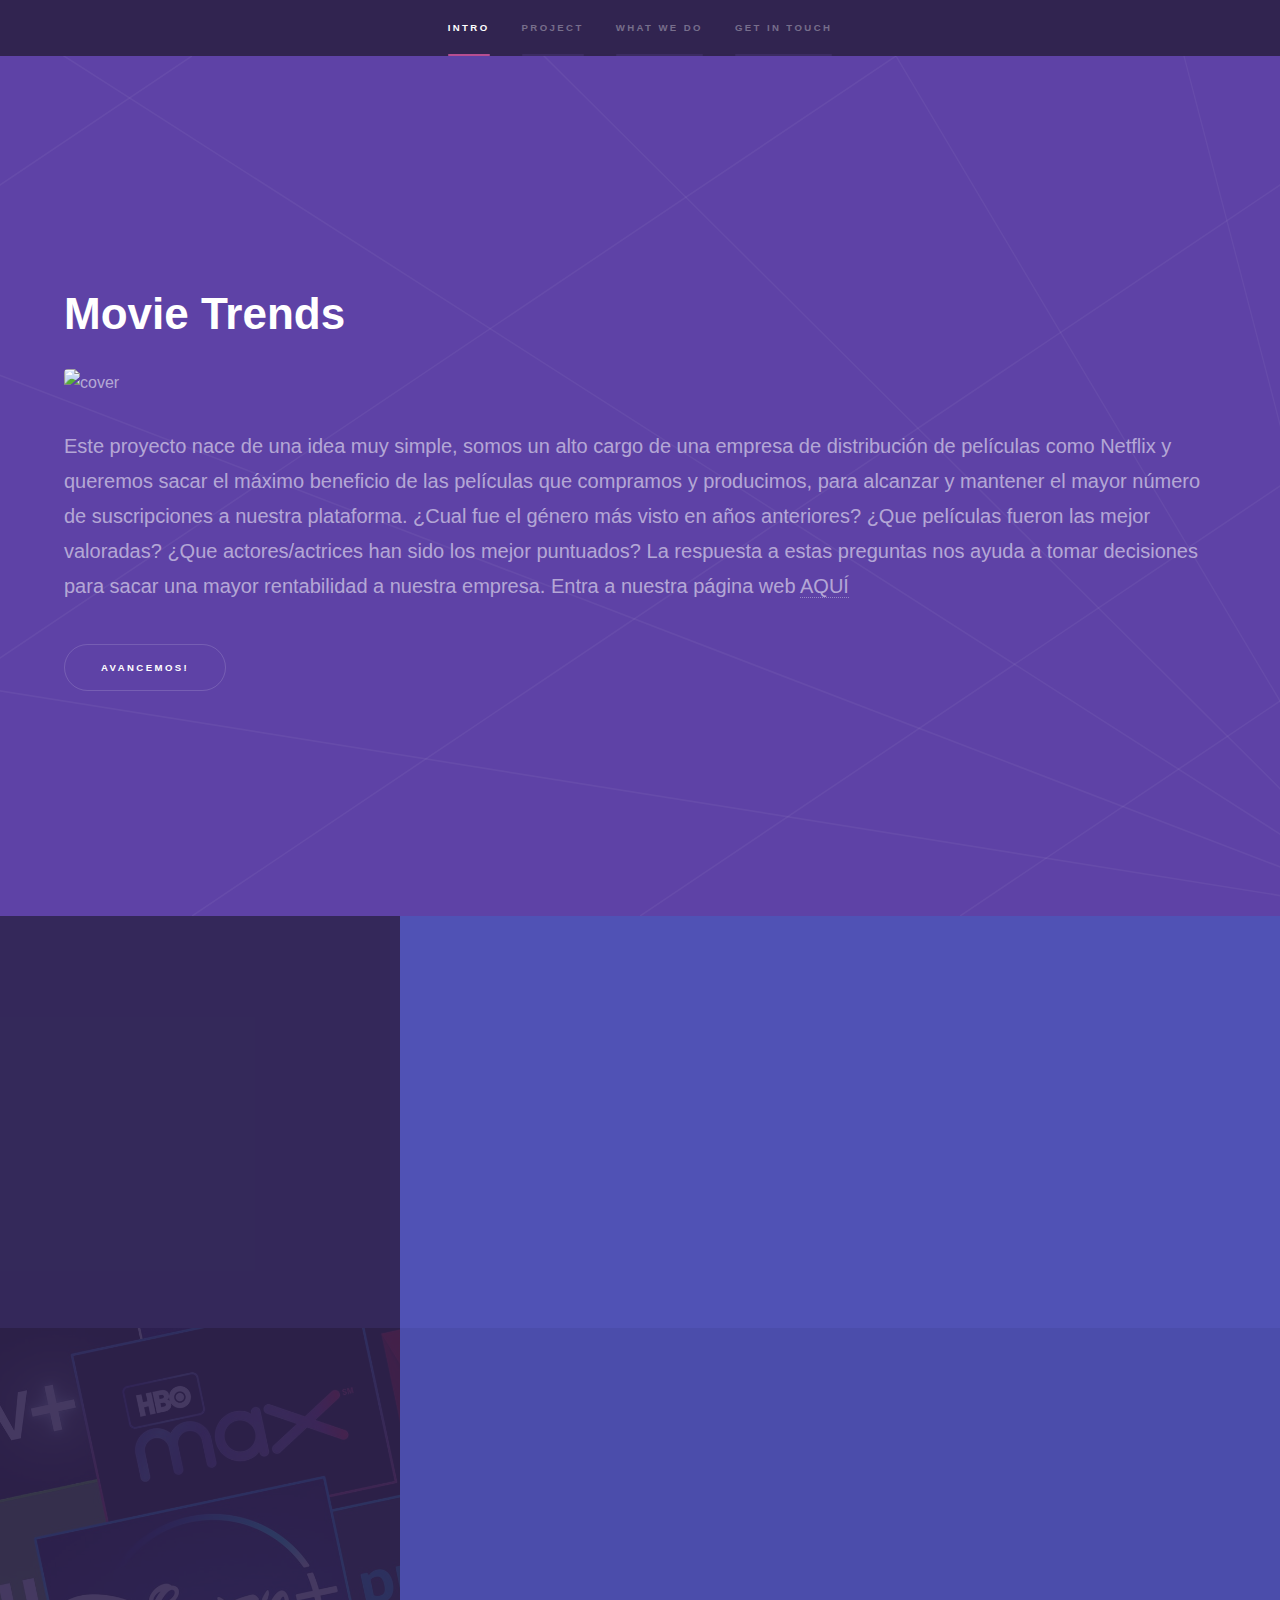
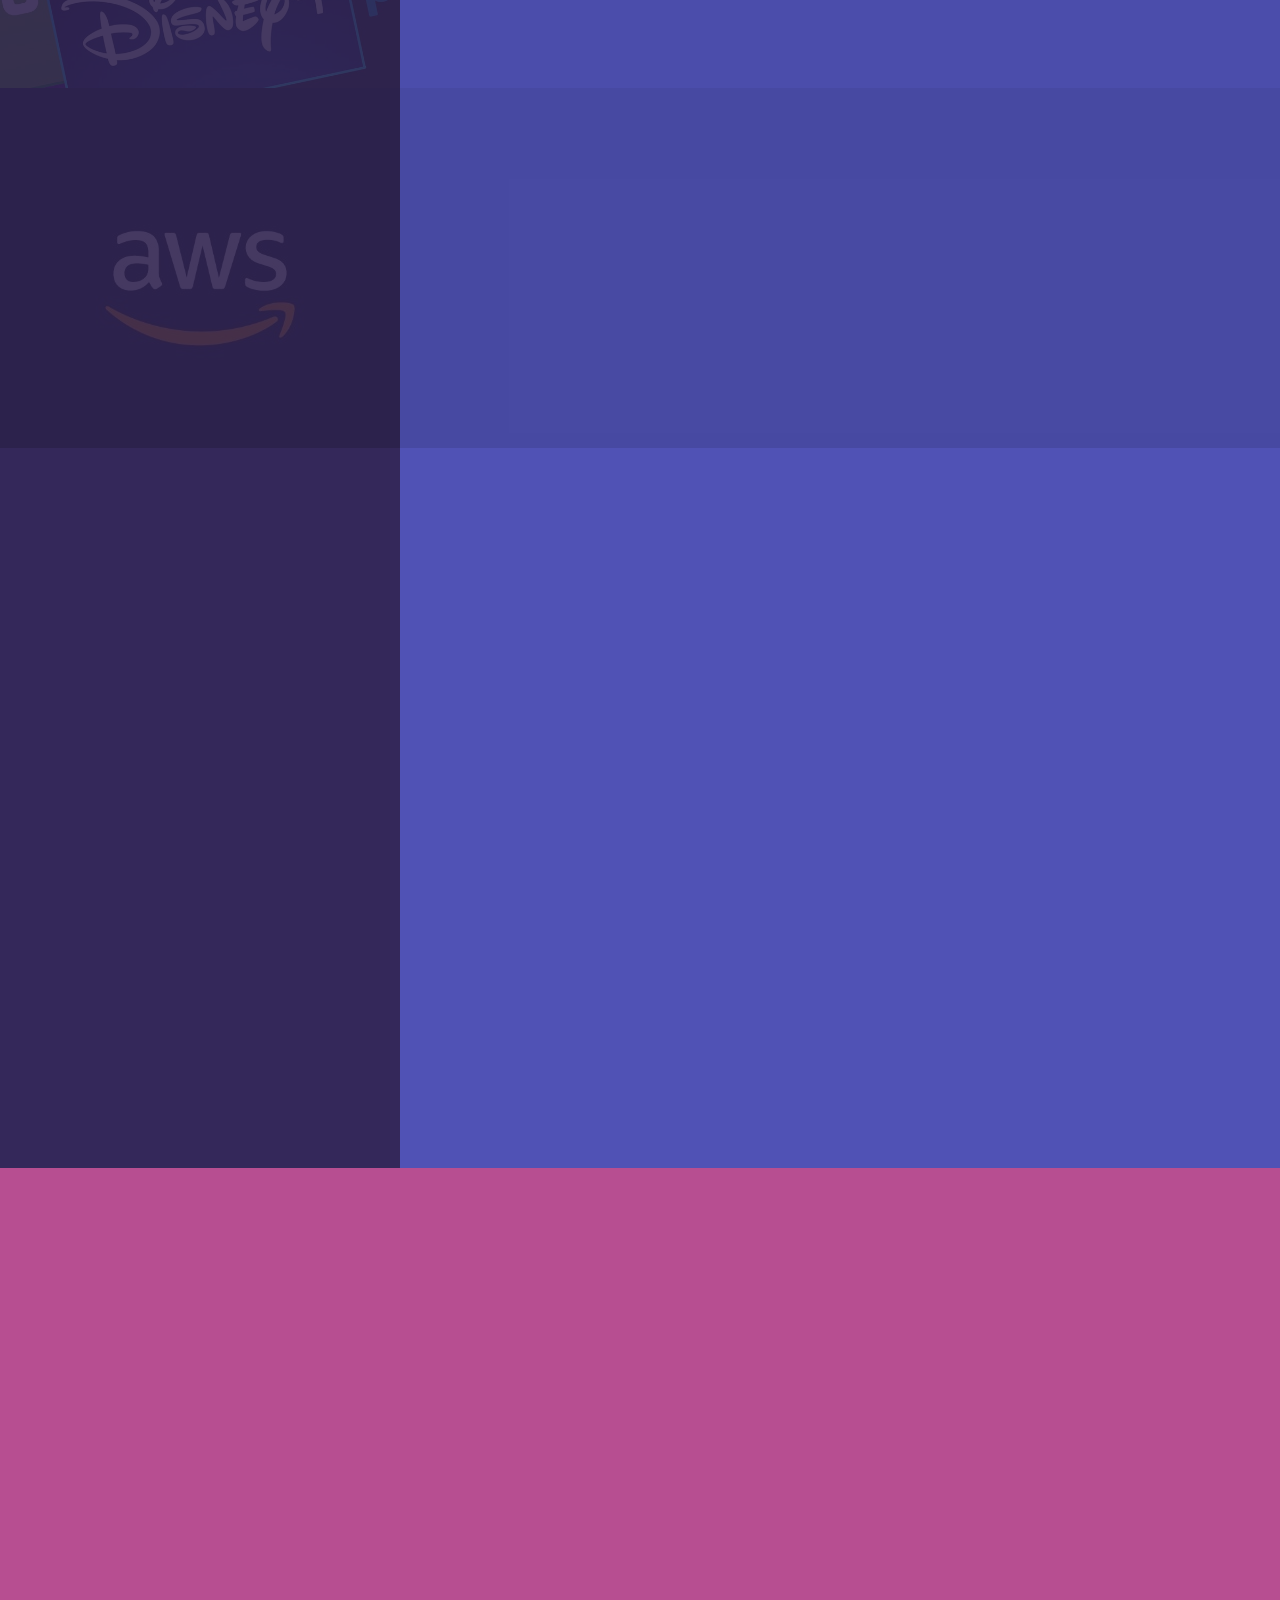
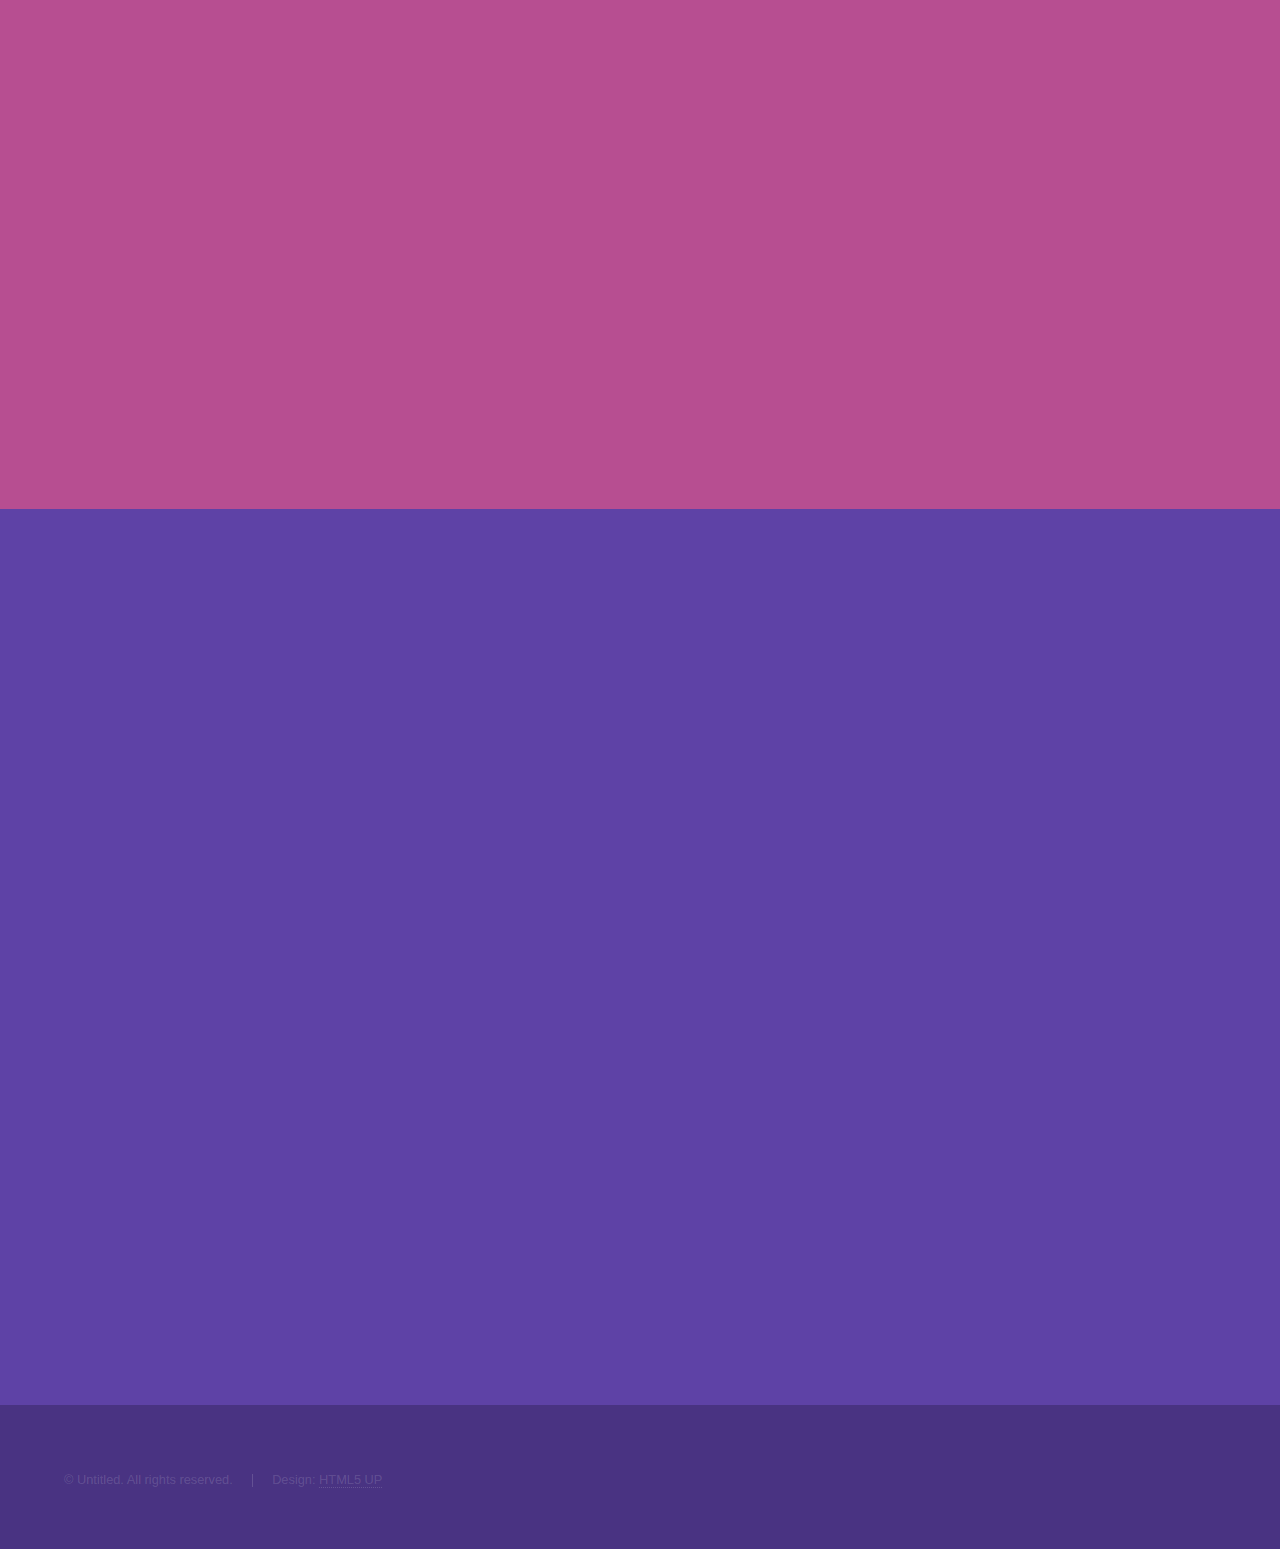
==== commit 923a5a01: "Update index.html" ====
--- a/pagina web 2.0/index.html
+++ b/pagina web 2.0/index.html
@@ -184,15 +184,15 @@
 								<section>
 									<ul class="contact">
 										<li>
-											<a href="https://github.com/javigomez182">JAVIER GÓMEZ MORALEDA</h3></a></div>
+											<a href="https://github.com/javigomez182">JAVIER GÓMEZ MORALEDA</h3></a>
 											<img src="images/64856260.jpg" style="width:150px;height:150px;">
 										</li>
 										<li>
-											<a href="https://github.com/Reizok"><h3>MICHAEL PAREDES SÁNCHEZ</h3></a></div>
+											<a href="https://github.com/Reizok"><h3>MICHAEL PAREDES SÁNCHEZ</h3></a>
 											<img src="images/aEl0W9rk2ntR2NKoBkuk-F2n_iAfspGapXsHIrbi2OE.png" style="width:150px;height:150px;">
 										</li>
 										<li>
-											<a href="https://github.com/ramonarj"><h3>RAMÓN ARJONA QUIÑONES</h3></a></div>
+											<a href="https://github.com/ramonarj"><h3>RAMÓN ARJONA QUIÑONES</h3></a>
 											<img src="images/26839661.jpg" style="width:150px;height:150px;">
 										</li>
 										<li>
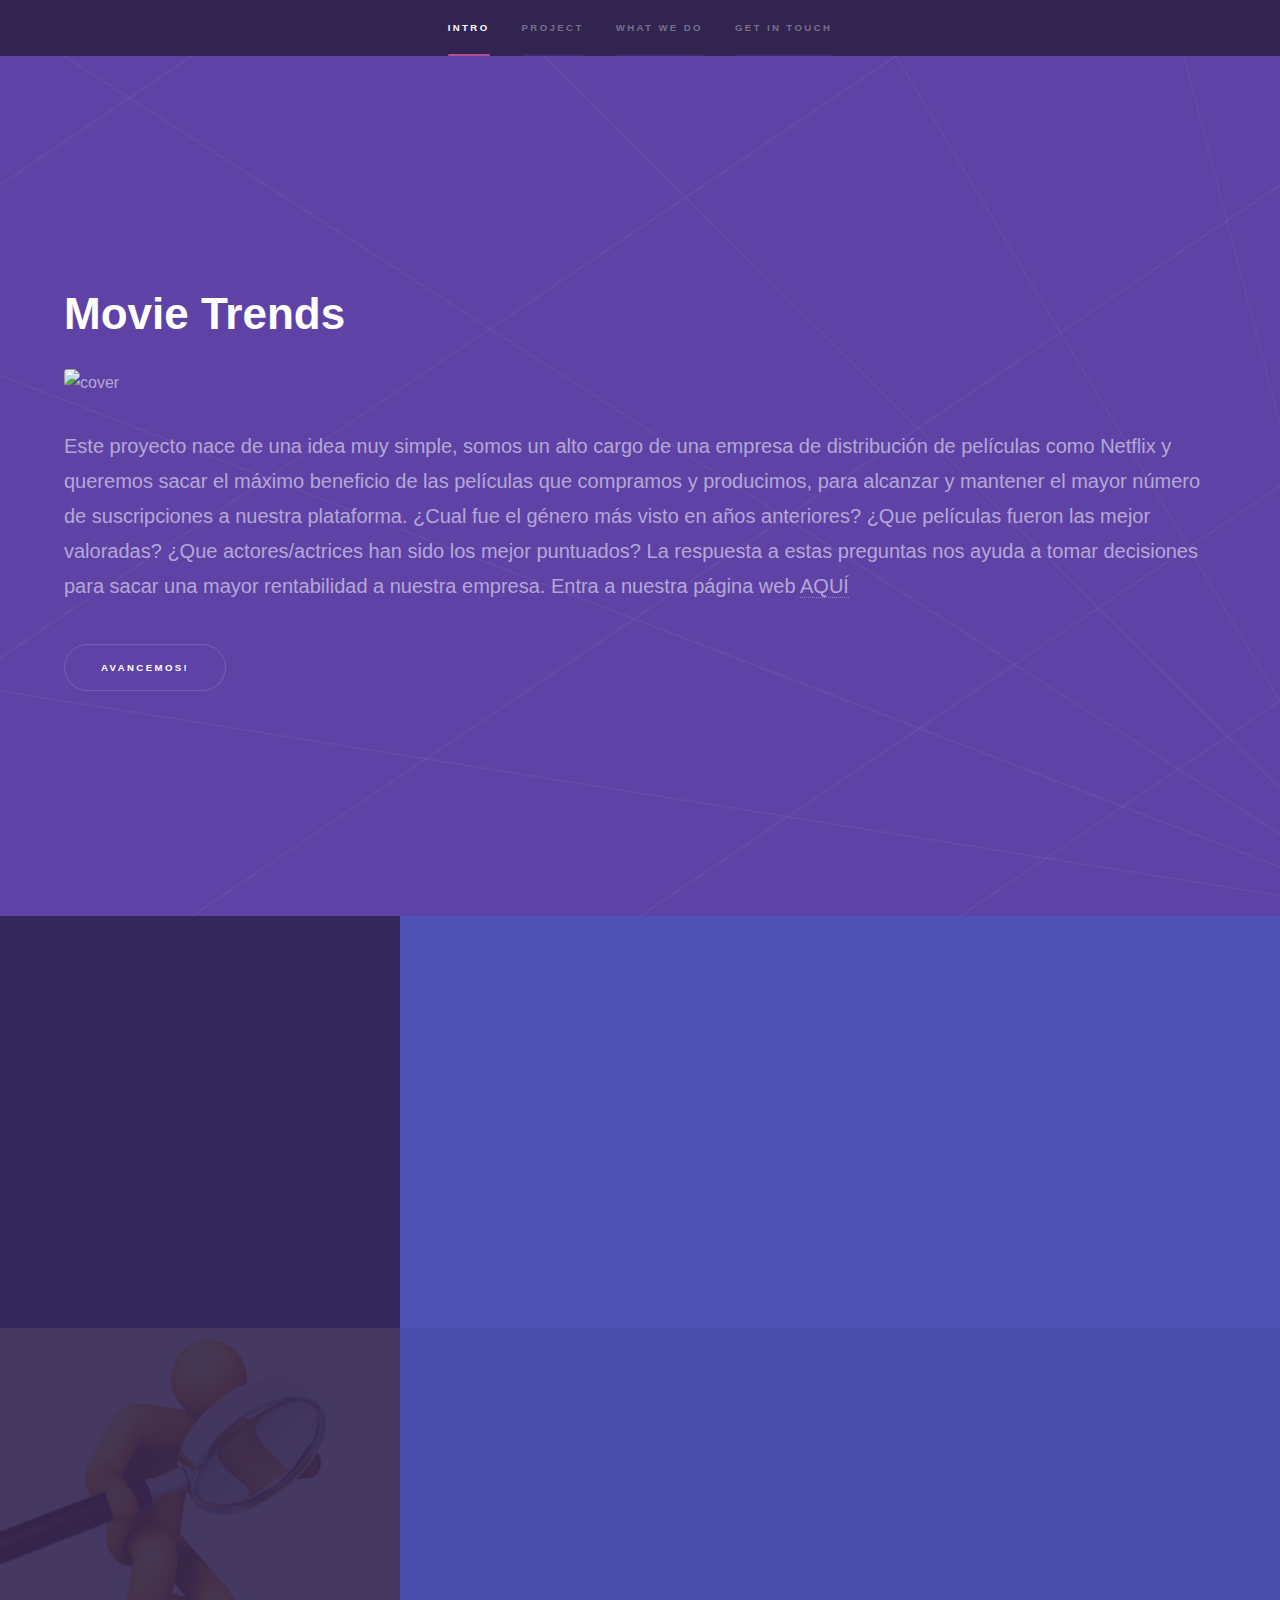
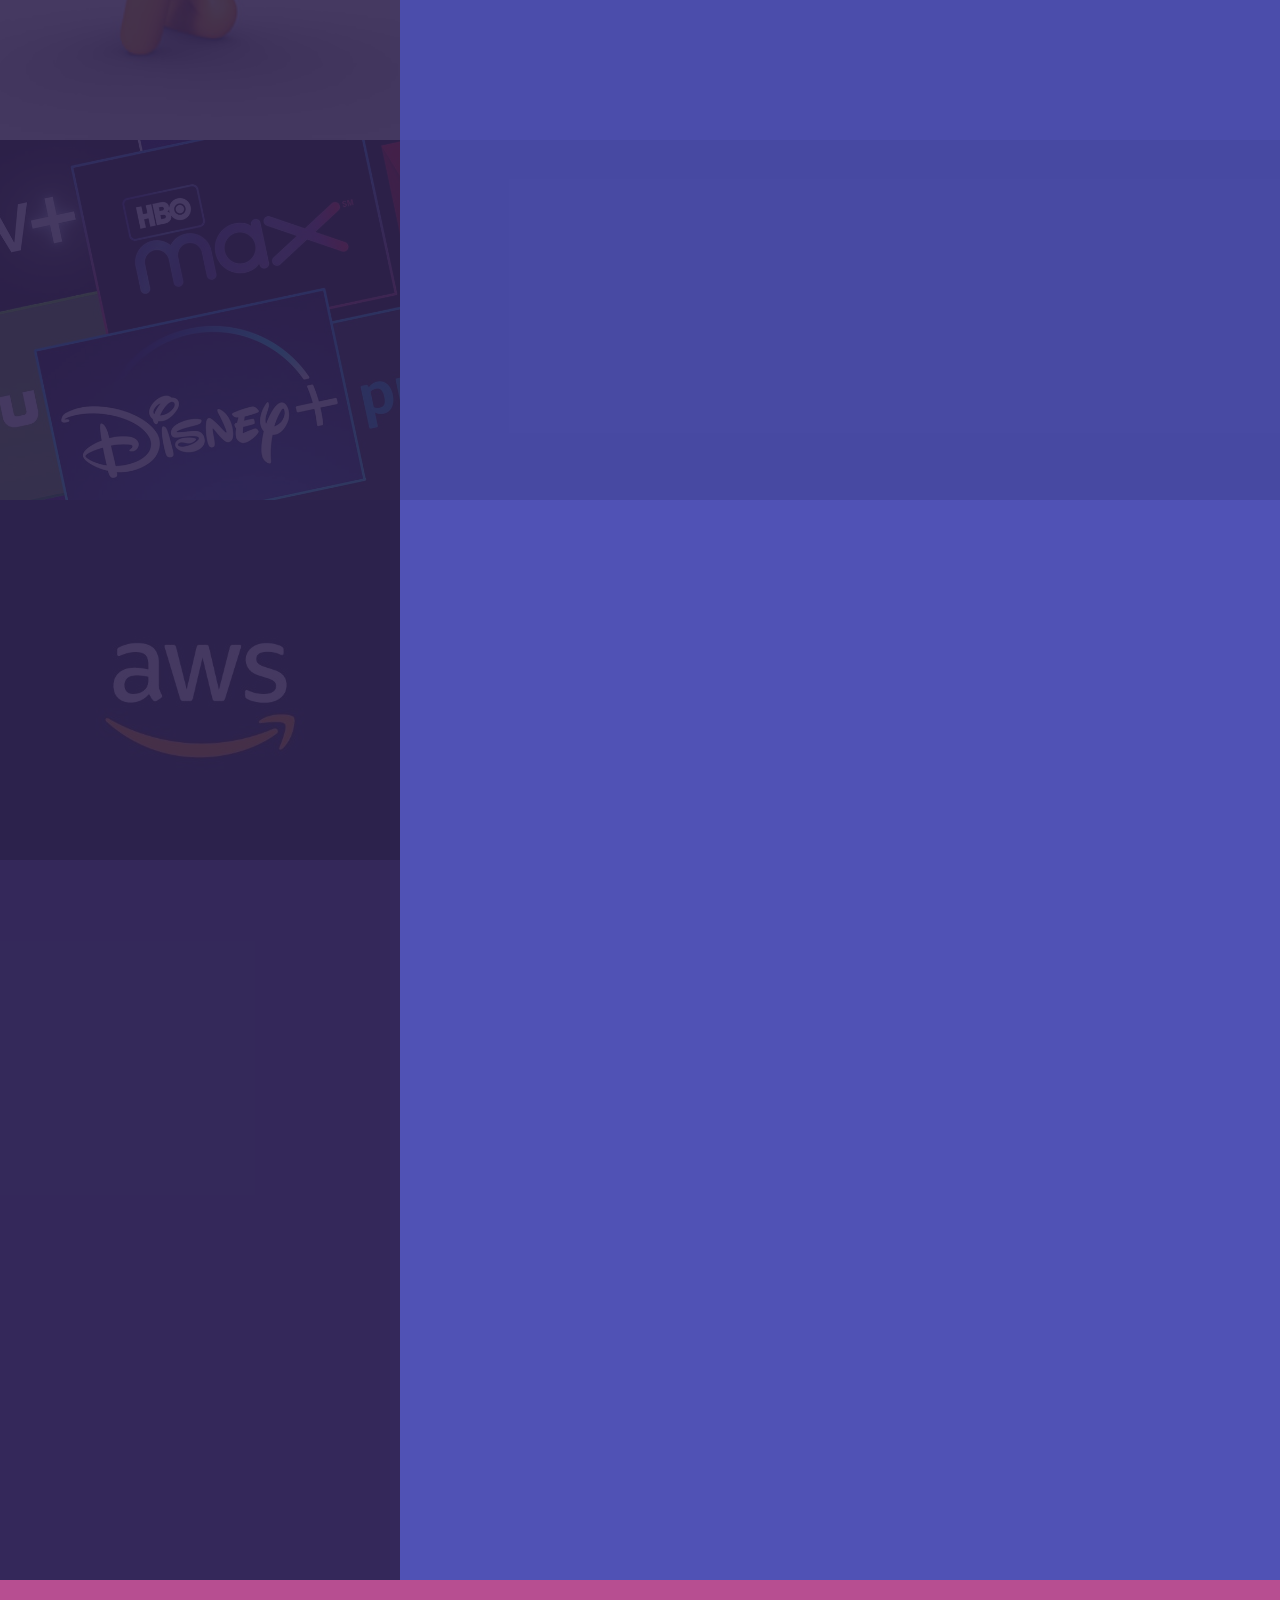
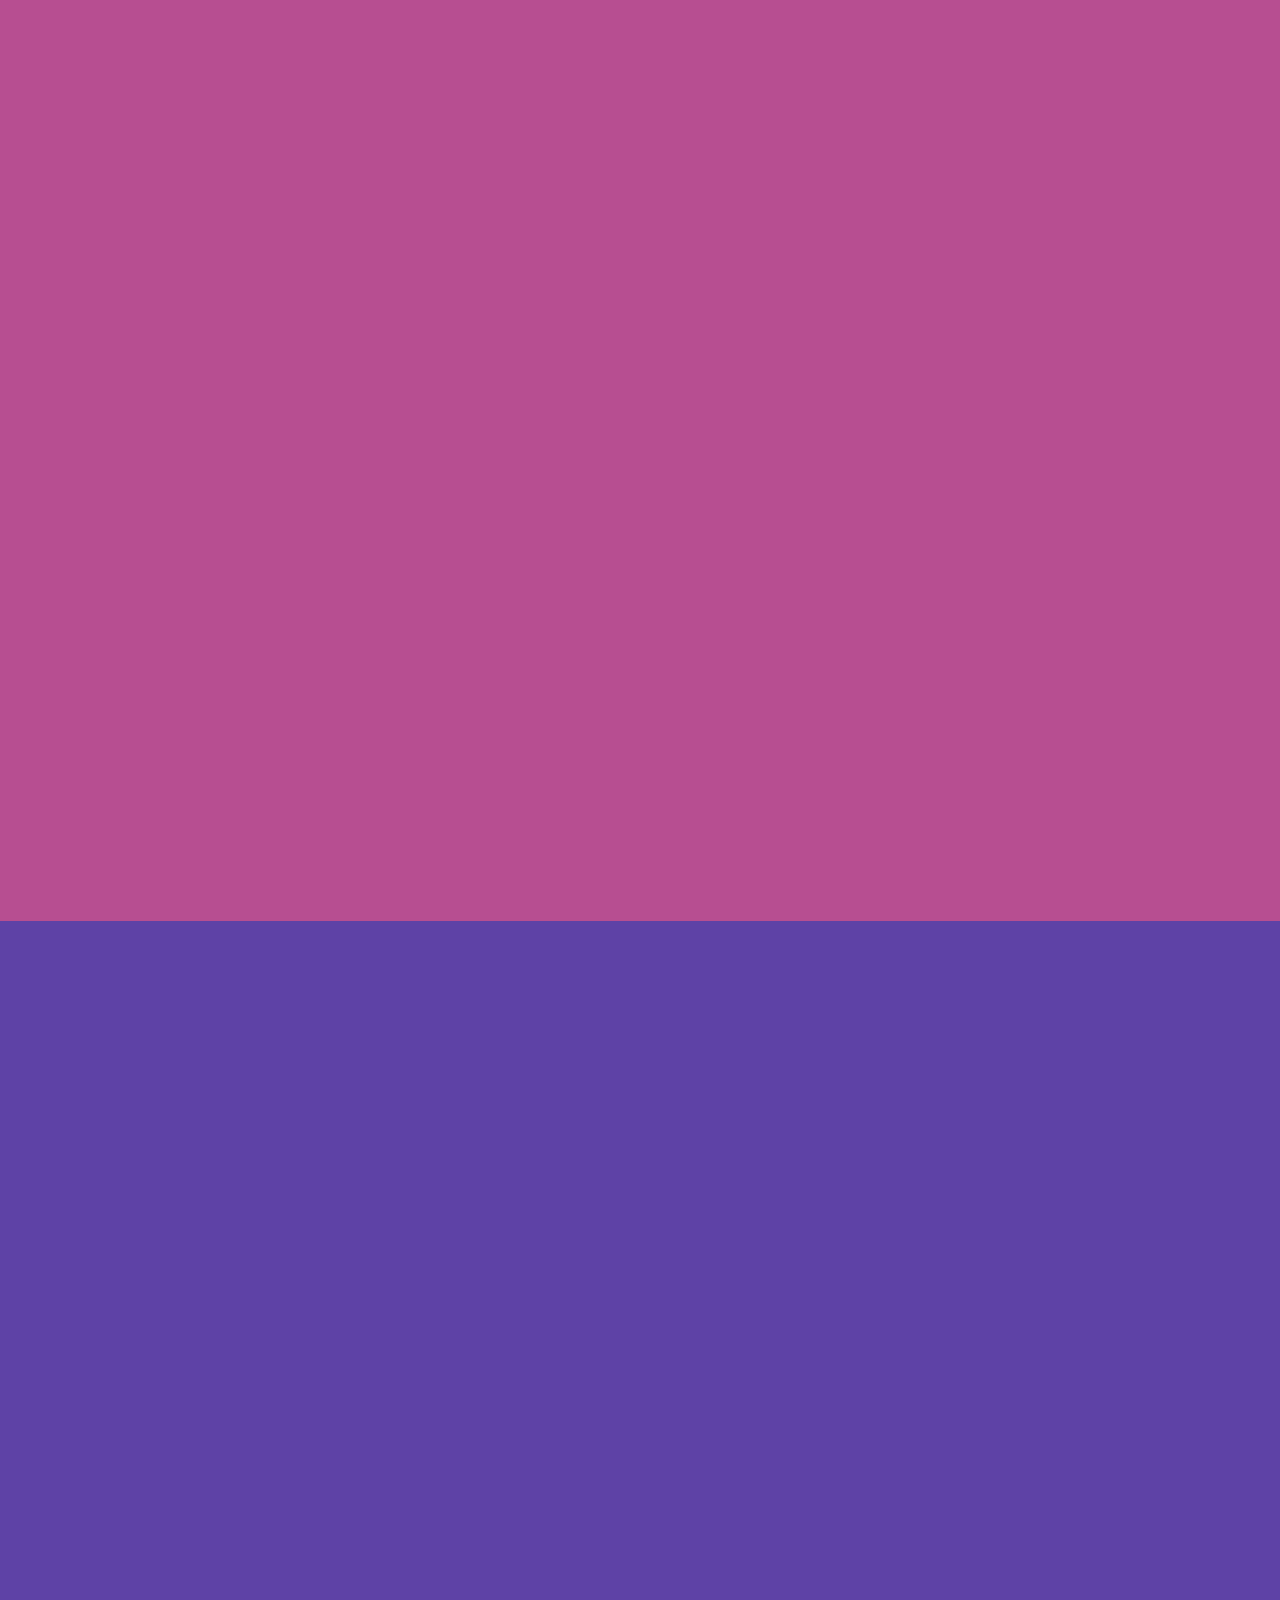
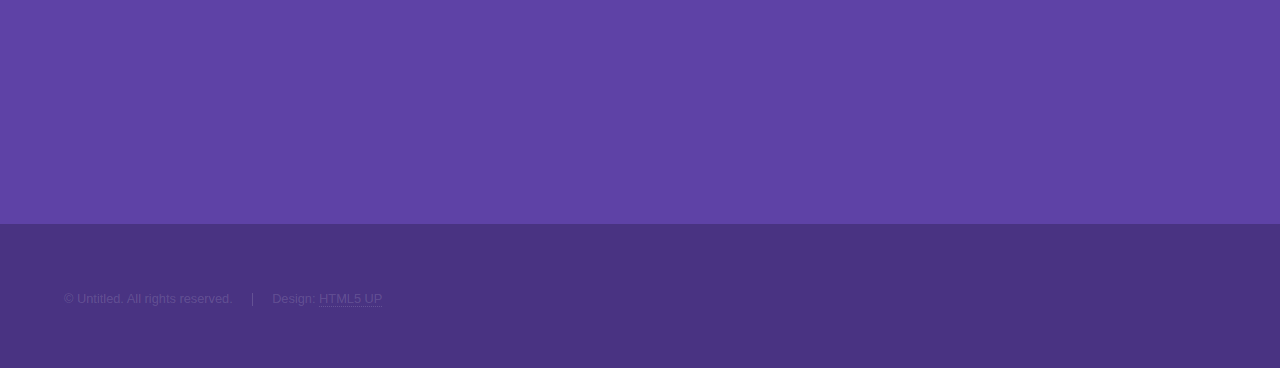
==== commit 1ab5565b: "Update index.html" ====
--- a/pagina web 2.0/index.html
+++ b/pagina web 2.0/index.html
@@ -56,6 +56,21 @@
 									   Al estar estructurados la búsqueda y análisis de datos se procesarán a mayor velocidad. Haciendo uso de estos datos y de métodos estadísticos se pueden hacer predicciones,
 									   a mayor cantidad de datos mayor fiabilidad del resultado. Estas predicciones hablan de los gustos y necesidades de los espectadores y de cómo van evolucionando. La evolución
 									   tiene que ver con los avances tecnológicos y culturales, lo que vemos reflejado en los datos.</p>
+									<ul class="actions">
+										<!--<li><a href="datasets.html" class="button">Acceso al Dataset</a></li>-->
+									</ul>
+								</div>
+							</div>
+						</section>
+						<section>
+							<a href="#" class="image"><img src="images/results5.jpg" alt="" data-position="center center" /></a>
+							<div class="content">
+								<div class="inner">
+									<h2>Solución al problema</h2>
+									<p>Nosotros hemos planteado como la solución a esos problemas, manejar datasets sumamente amplios, con información variada de las películas, que usamos para conseguir, 
+									por ejemplo, las mejores películas de un país, los países con más películas, el género más visto de un país como España... Con el objetivo de demostrar mediante datos, 
+									que películas merecería la pena adquirir para lo servicios de streaming de peliculas, ya que son muy populares y esta siendo todo un éxito en la audiencia, o una prediccion 
+									de que género esta siendo muy aceptado en la audiencia y se debería tener en cuenta para aumentar la probabilidad de éxito.</p>
 									<ul class="actions">
 										<!--<li><a href="datasets.html" class="button">Acceso al Dataset</a></li>-->
 									</ul>
@@ -184,7 +199,7 @@
 								<section>
 									<ul class="contact">
 										<li>
-											<a href="https://github.com/javigomez182">JAVIER GÓMEZ MORALEDA</h3></a>
+											<a href="https://github.com/javigomez182"><h3>JAVIER GÓMEZ MORALEDA</h3></a>
 											<img src="images/64856260.jpg" style="width:150px;height:150px;">
 										</li>
 										<li>
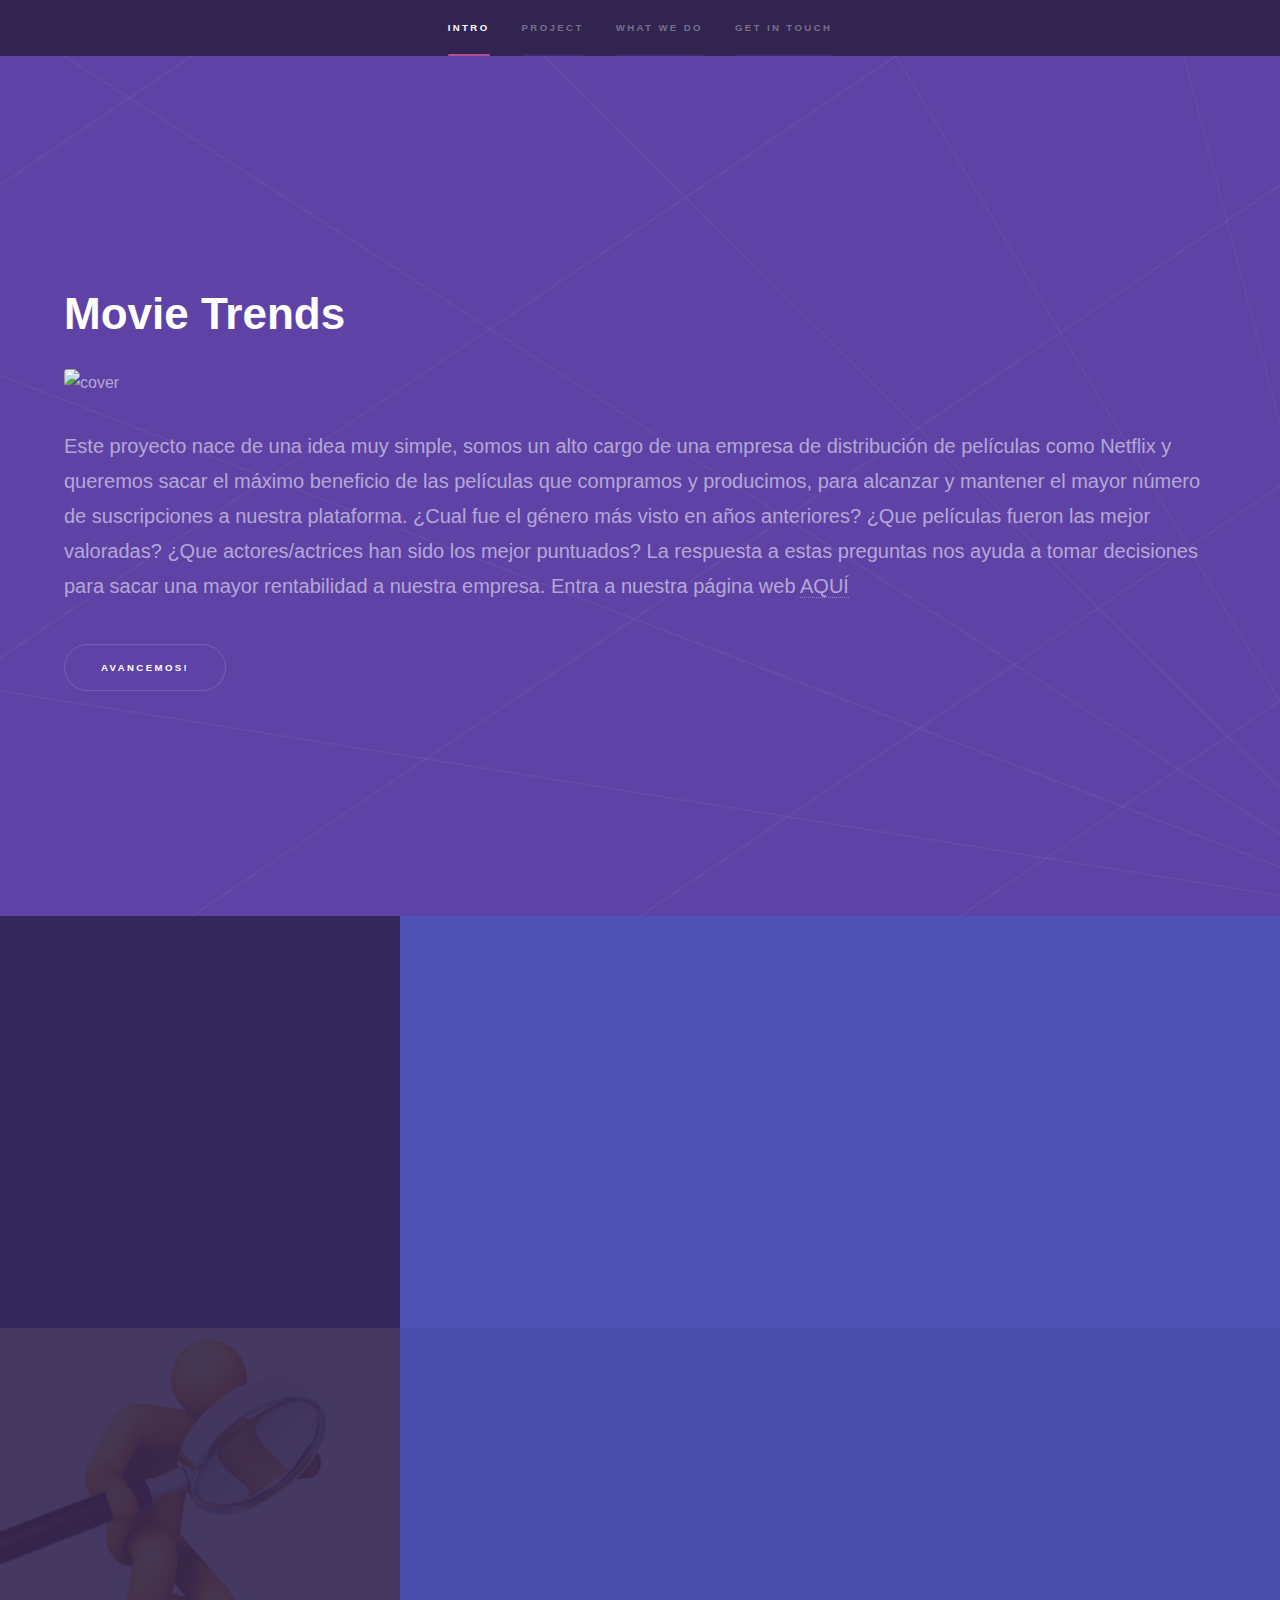
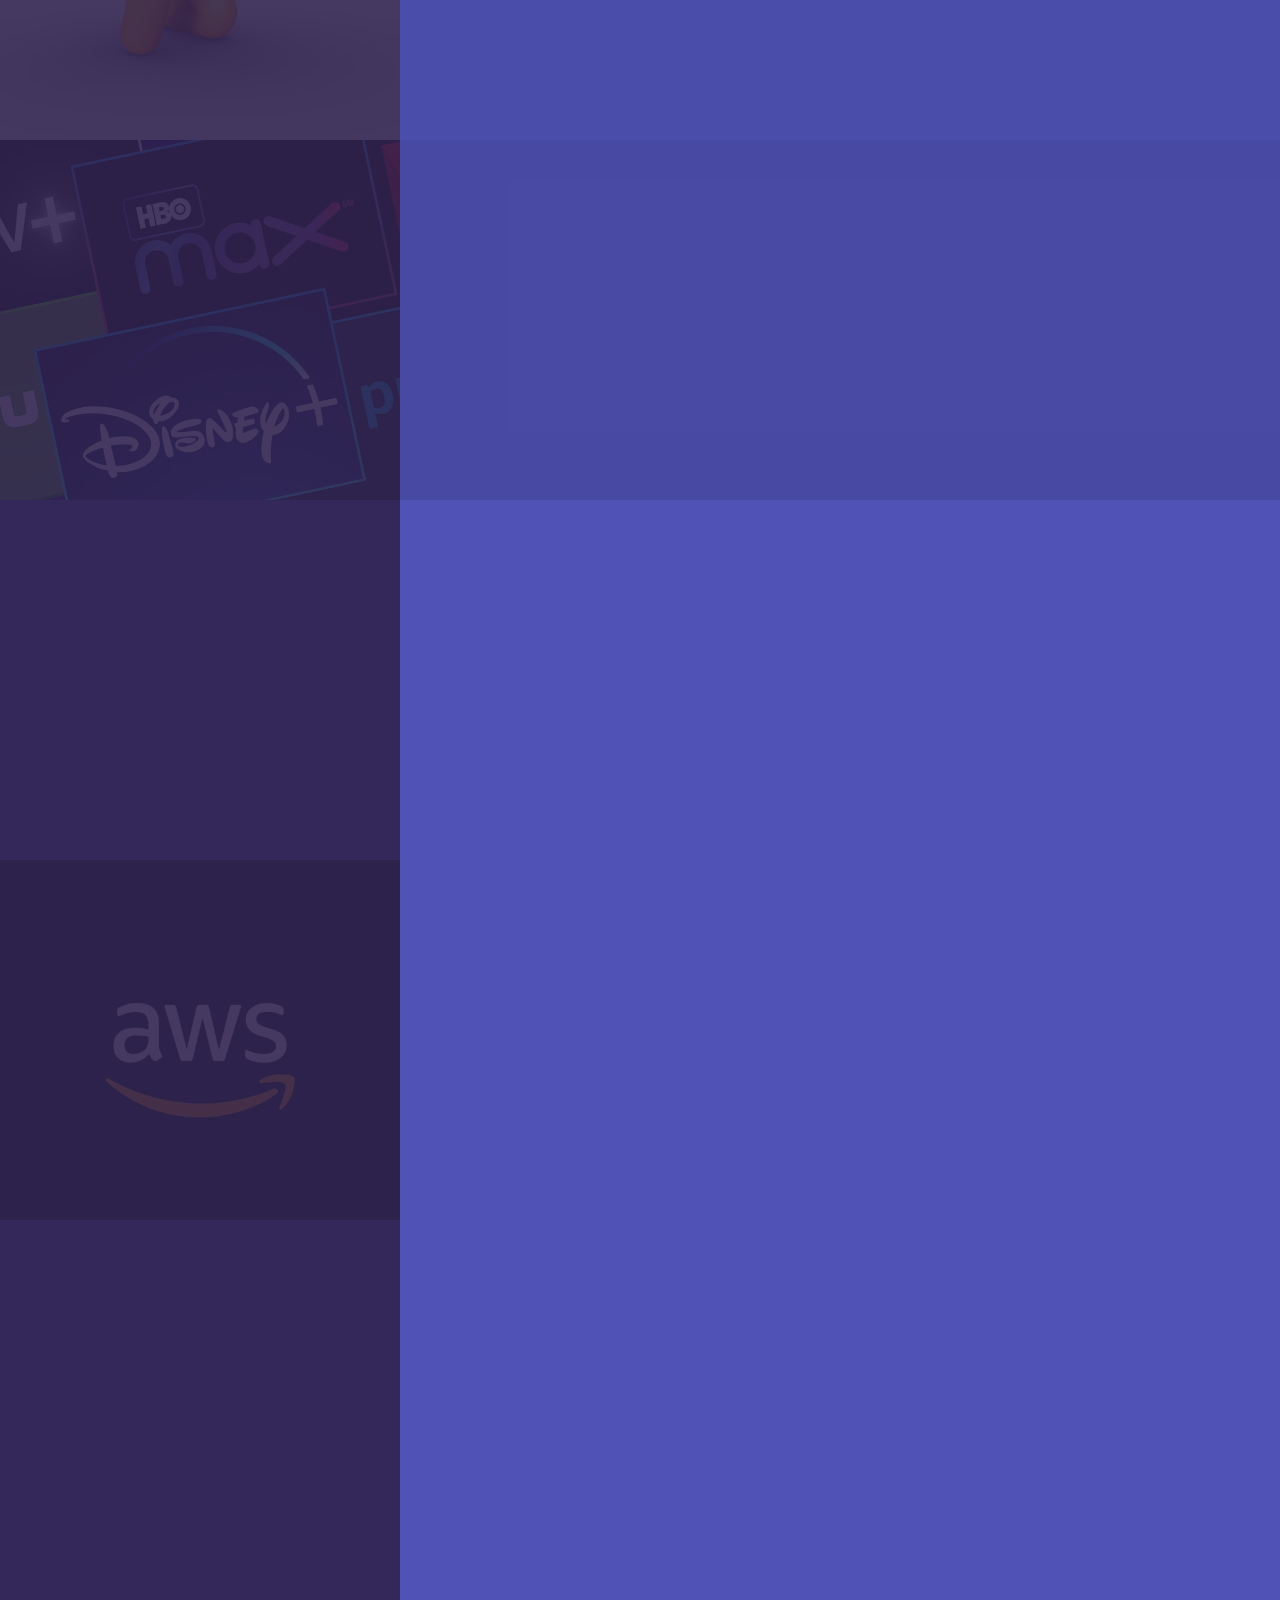
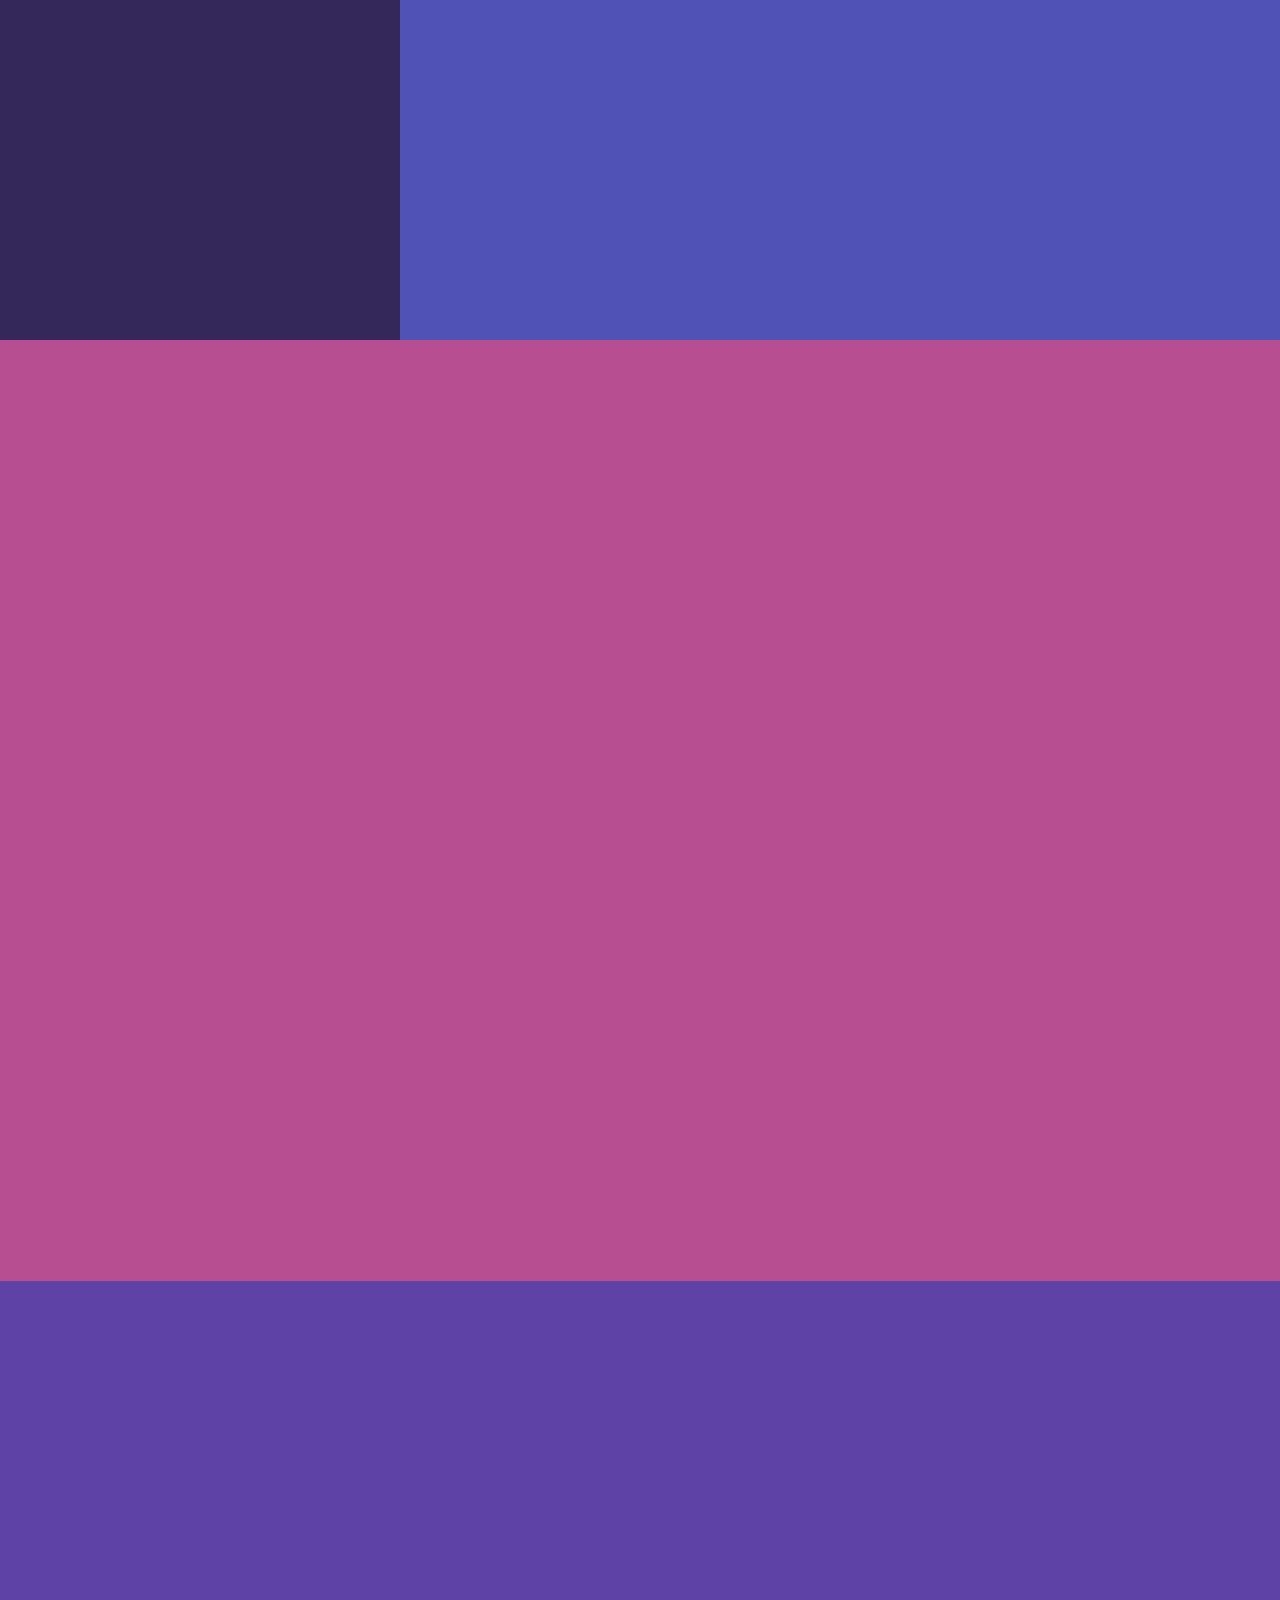
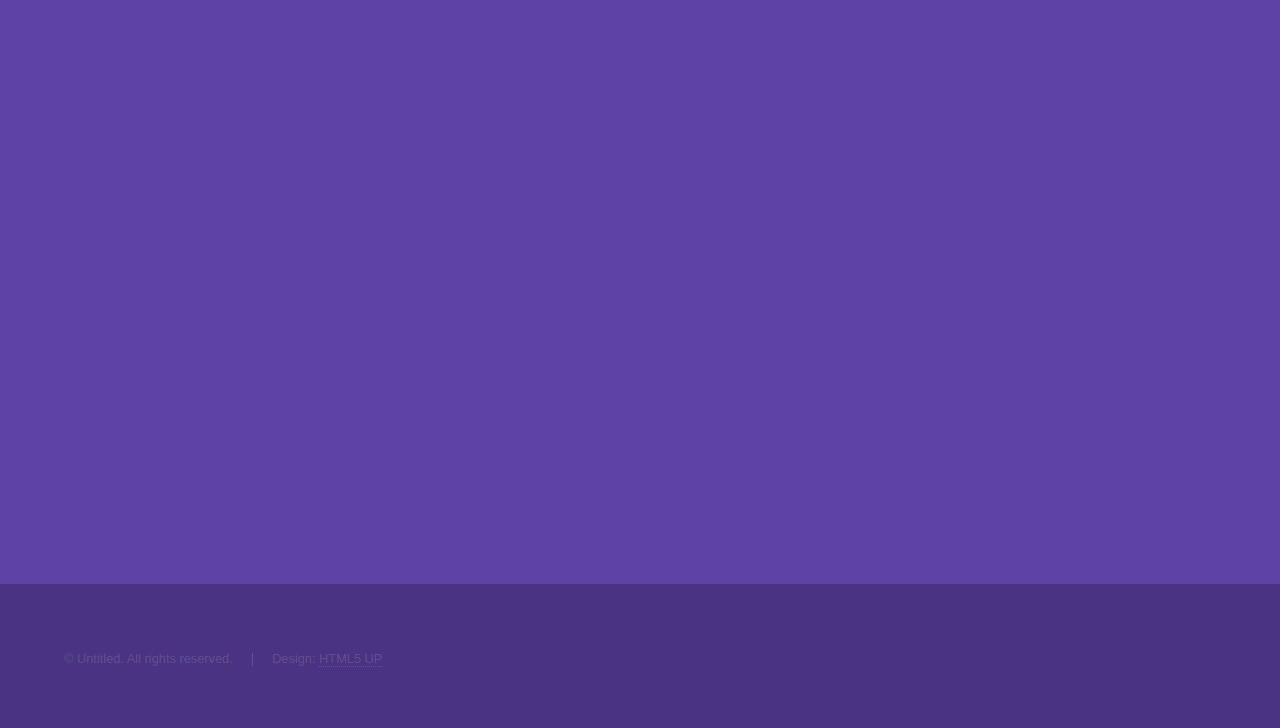
==== commit 38028696: "Update index.html" ====
--- a/pagina web 2.0/index.html
+++ b/pagina web 2.0/index.html
@@ -85,6 +85,18 @@
 									<p>Nuestro sistema analizará la informacion de Datasets que hemos obtenido sobre IMDb</p>
 									<ul class="actions">
 										<li><a href="datasets.html" class="button">Acceso al Dataset</a></li>
+									</ul>
+								</div>
+							</div>
+						</section>
+						<section>
+							<a href="#" class="image"><img src="images/software-1-e1550080097569.jpg" alt="" data-position="center center" /></a>
+							<div class="content">
+								<div class="inner">
+									<h2>Nuestro Software</h2>
+									<p>Con los datasets obtenidos, realizamos scripts para conseguir los datos que necesitamos</p>
+									<ul class="actions">
+										<li><a href="software.html" class="button">Acceso a Nuestro Software</a></li>
 									</ul>
 								</div>
 							</div>
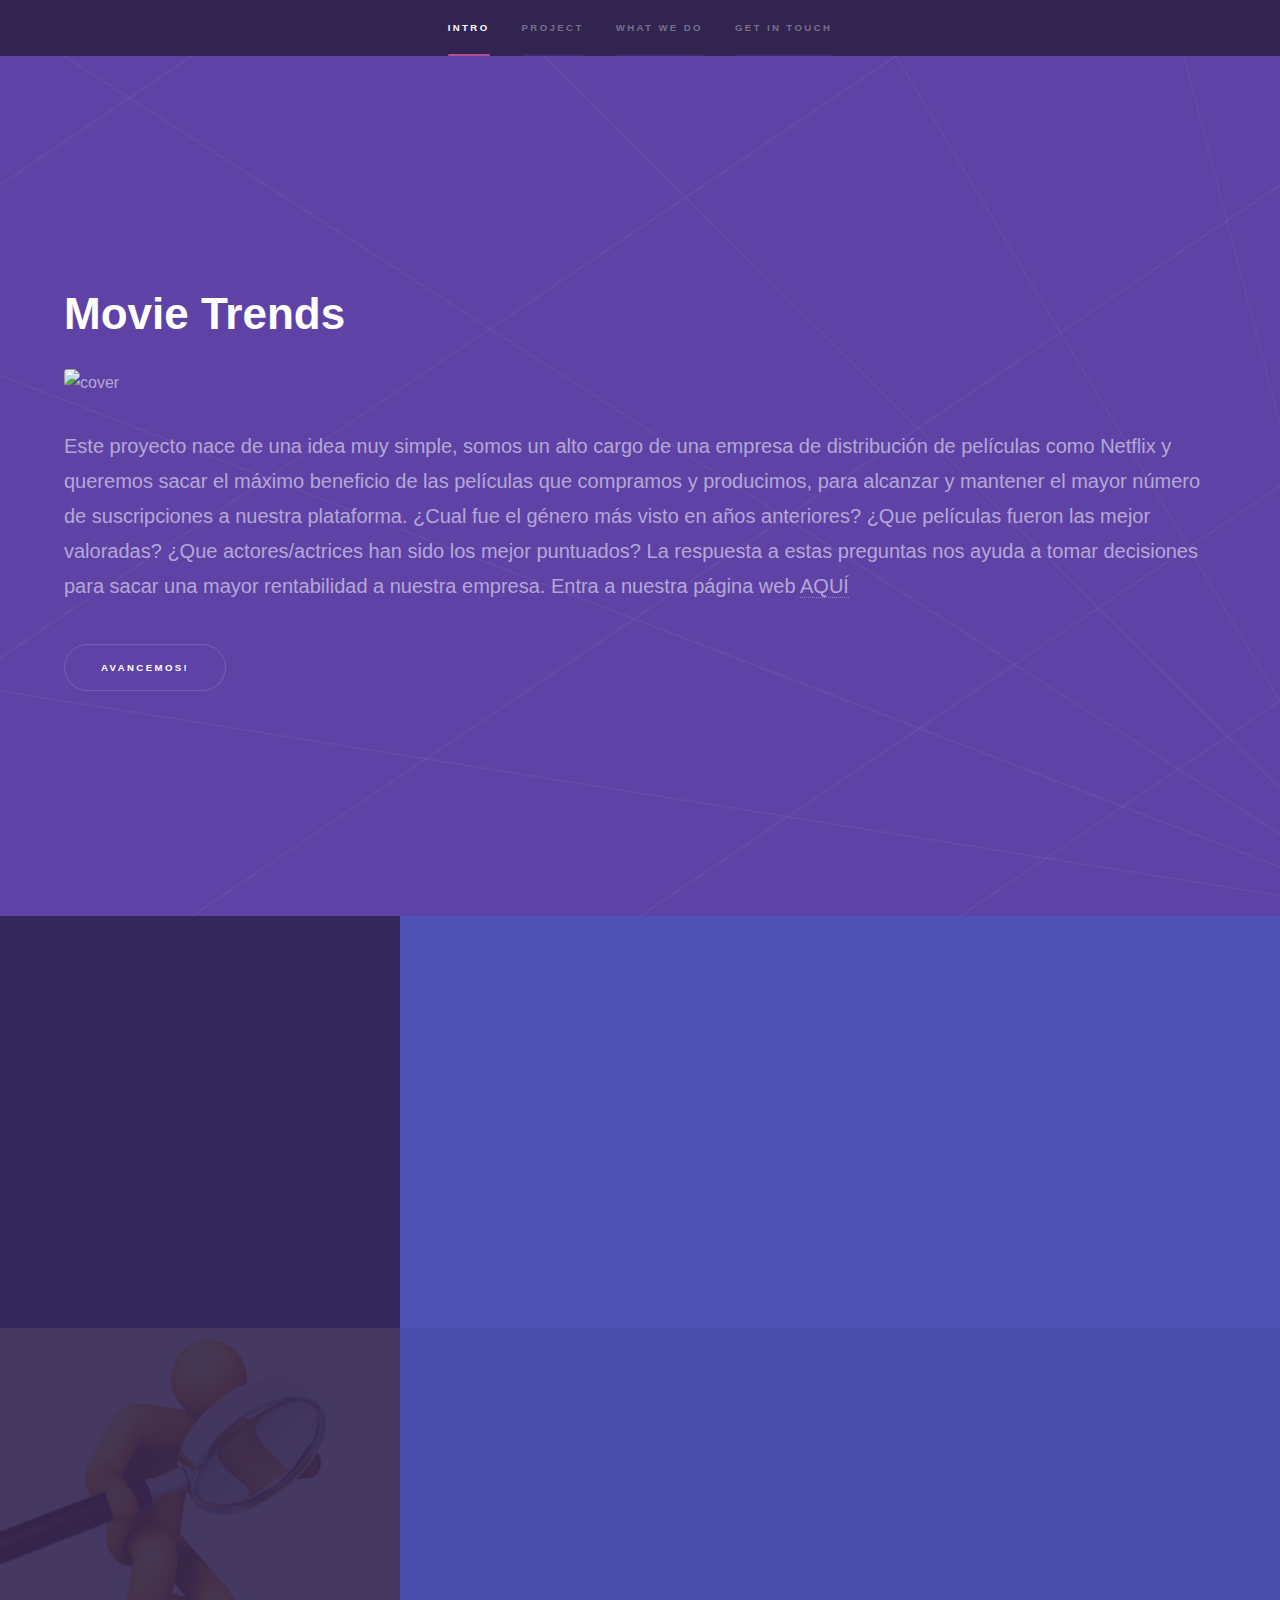
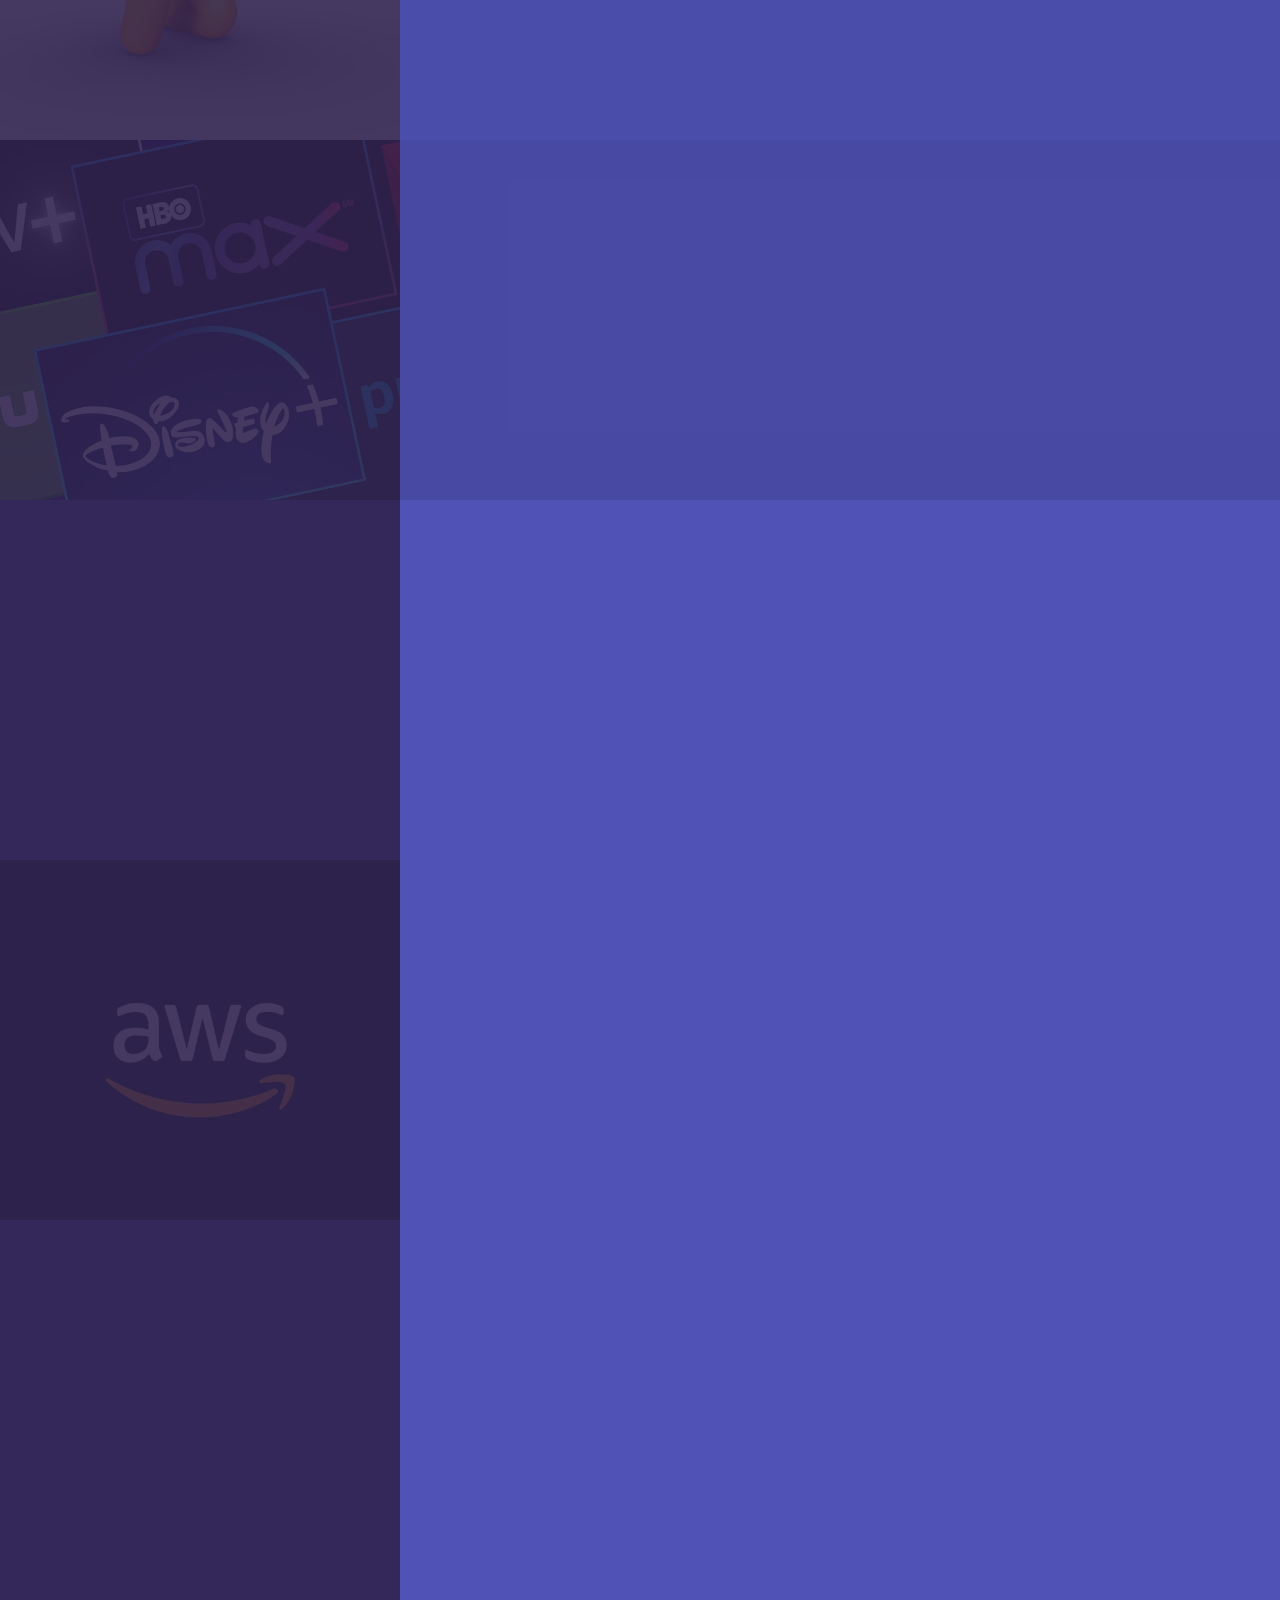
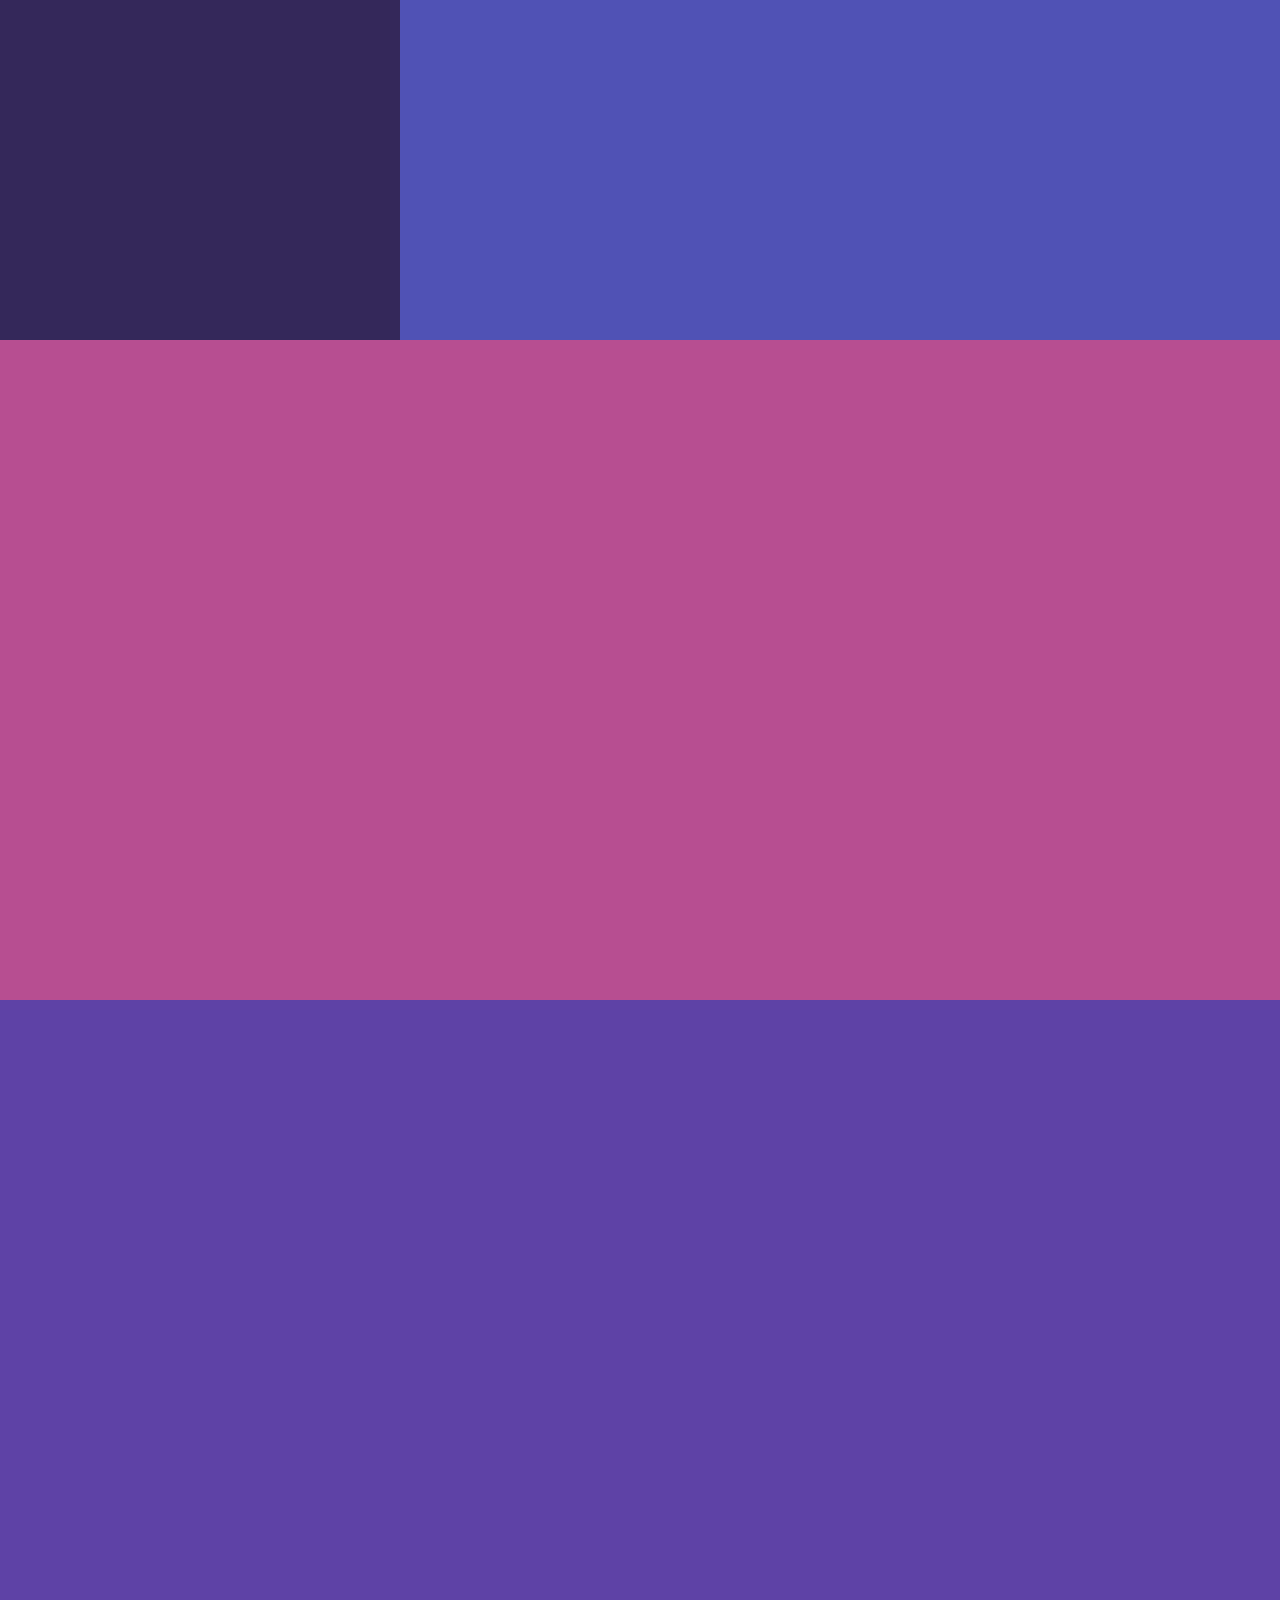
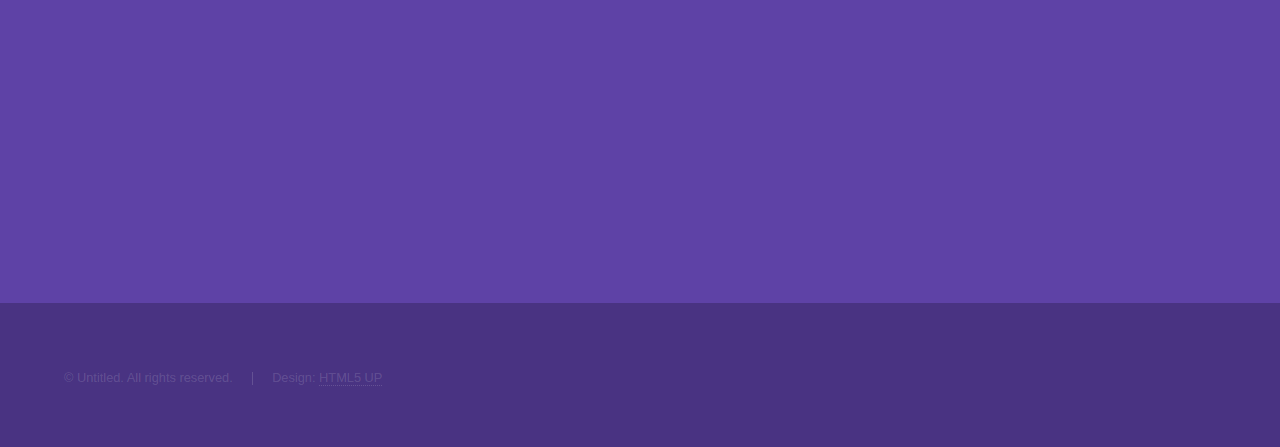
==== commit 43cb9a6c: "Update index.html" ====
--- a/pagina web 2.0/index.html
+++ b/pagina web 2.0/index.html
@@ -142,43 +142,21 @@
 				<!-- Two -->
 					<section id="two" class="wrapper style3 fade-up">
 						<div class="inner">
-							<h2>What we do</h2>
-							<p>Phasellus convallis elit id ullamcorper pulvinar. Duis aliquam turpis mauris, eu ultricies erat malesuada quis. Aliquam dapibus, lacus eget hendrerit bibendum, urna est aliquam sem, sit amet imperdiet est velit quis lorem.</p>
-							<div class="features">
-								<section>
-									<span class="icon solid major fa-code"></span>
-									<h3>Lorem ipsum amet</h3>
-									<p>Phasellus convallis elit id ullam corper amet et pulvinar. Duis aliquam turpis mauris, sed ultricies erat dapibus.</p>
-								</section>
-								<section>
-									<span class="icon solid major fa-lock"></span>
-									<h3>Aliquam sed nullam</h3>
-									<p>Phasellus convallis elit id ullam corper amet et pulvinar. Duis aliquam turpis mauris, sed ultricies erat dapibus.</p>
-								</section>
-								<section>
-									<span class="icon solid major fa-cog"></span>
-									<h3>Sed erat ullam corper</h3>
-									<p>Phasellus convallis elit id ullam corper amet et pulvinar. Duis aliquam turpis mauris, sed ultricies erat dapibus.</p>
-								</section>
-								<section>
-									<span class="icon solid major fa-desktop"></span>
-									<h3>Veroeros quis lorem</h3>
-									<p>Phasellus convallis elit id ullam corper amet et pulvinar. Duis aliquam turpis mauris, sed ultricies erat dapibus.</p>
-								</section>
-								<section>
-									<span class="icon solid major fa-link"></span>
-									<h3>Urna quis bibendum</h3>
-									<p>Phasellus convallis elit id ullam corper amet et pulvinar. Duis aliquam turpis mauris, sed ultricies erat dapibus.</p>
-								</section>
-								<section>
-									<span class="icon major fa-gem"></span>
-									<h3>Aliquam urna dapibus</h3>
-									<p>Phasellus convallis elit id ullam corper amet et pulvinar. Duis aliquam turpis mauris, sed ultricies erat dapibus.</p>
-								</section>
-							</div>
-							<ul class="actions">
-								<li><a href="generic.html" class="button">Learn more</a></li>
-							</ul>
+							<section>
+							<a href="#" class="image"><img src="images/results5.jpg" alt="" data-position="center center" /></a>
+							<div class="content">
+								<div class="inner">
+									<h2>Solución al problema</h2>
+									<p>Nosotros hemos planteado como la solución a esos problemas, manejar datasets sumamente amplios, con información variada de las películas, que usamos para conseguir, 
+									por ejemplo, las mejores películas de un país, los países con más películas, el género más visto de un país como España... Con el objetivo de demostrar mediante datos, 
+									que películas merecería la pena adquirir para lo servicios de streaming de peliculas, ya que son muy populares y esta siendo todo un éxito en la audiencia, o una prediccion 
+									de que género esta siendo muy aceptado en la audiencia y se debería tener en cuenta para aumentar la probabilidad de éxito.</p>
+									<ul class="actions">
+										<!--<li><a href="datasets.html" class="button">Acceso al Dataset</a></li>-->
+									</ul>
+								</div>
+							</div>
+						</section>
 						</div>
 					</section>
 
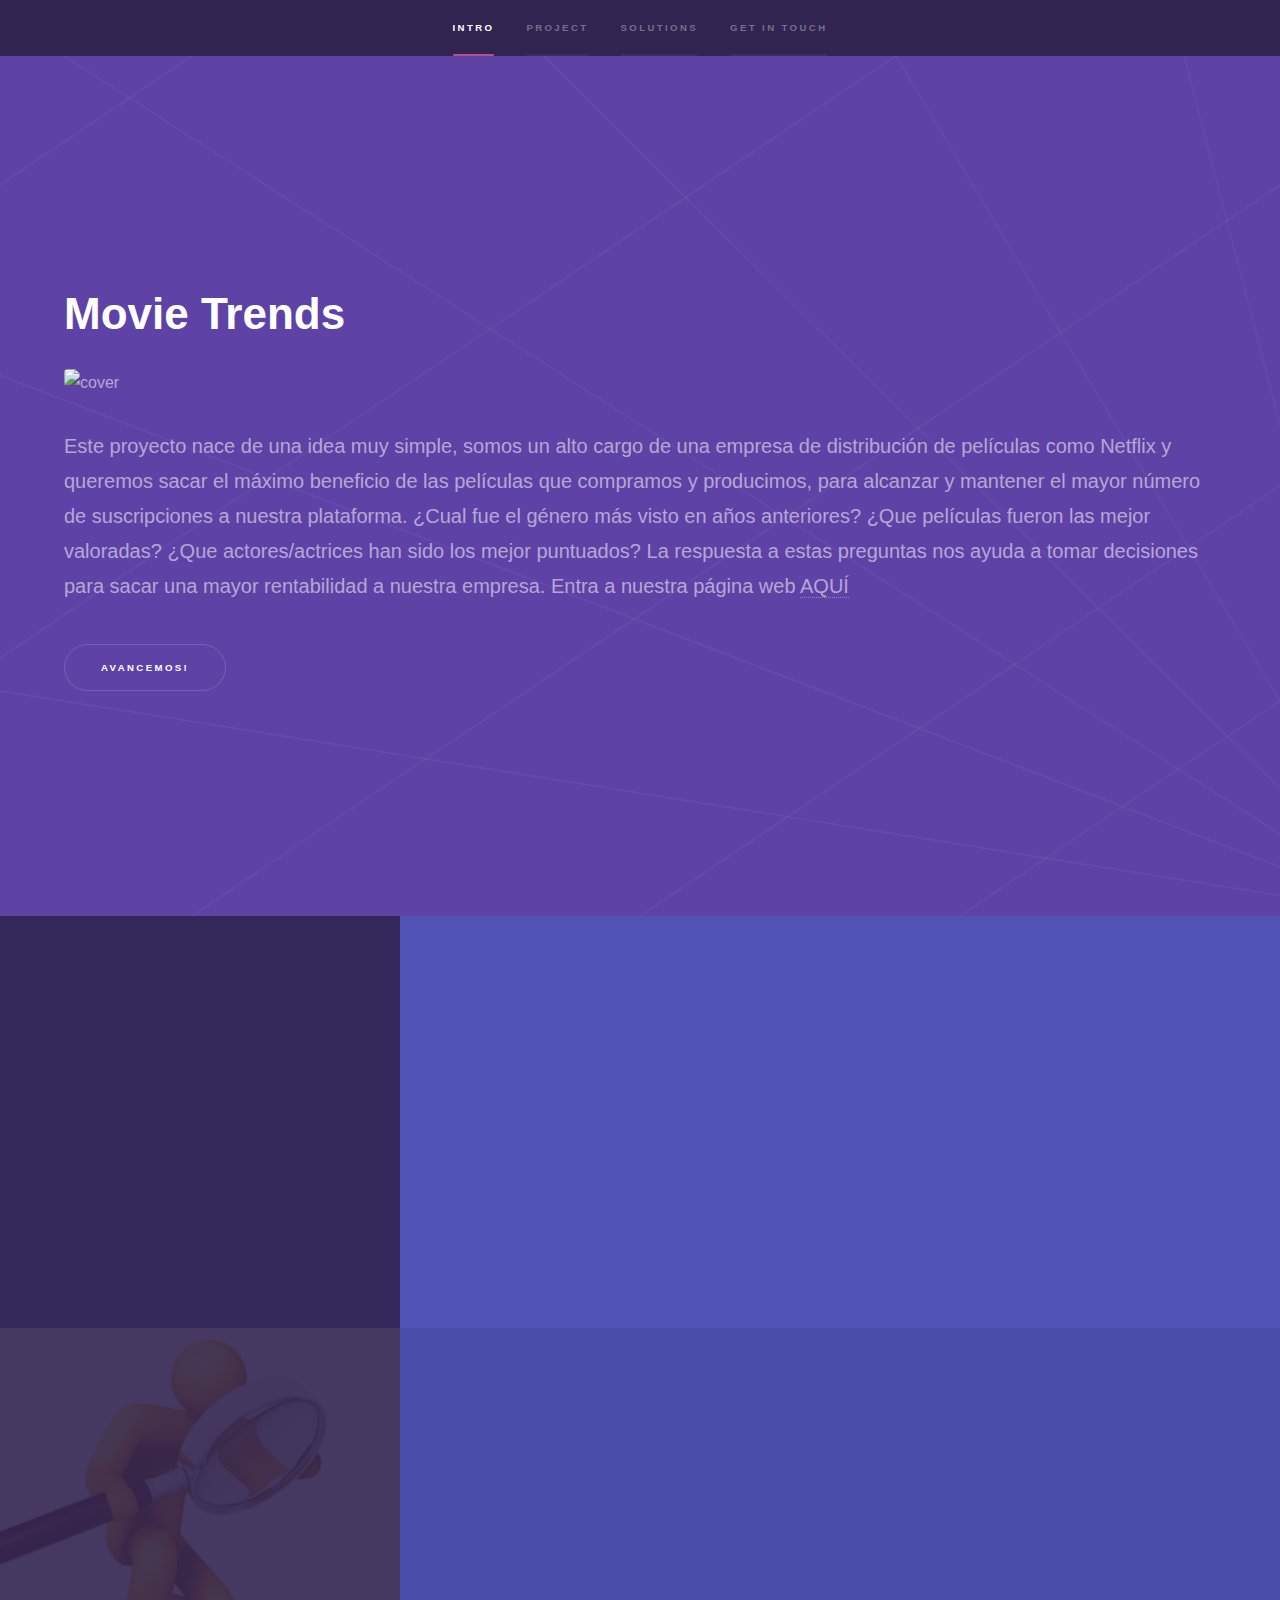
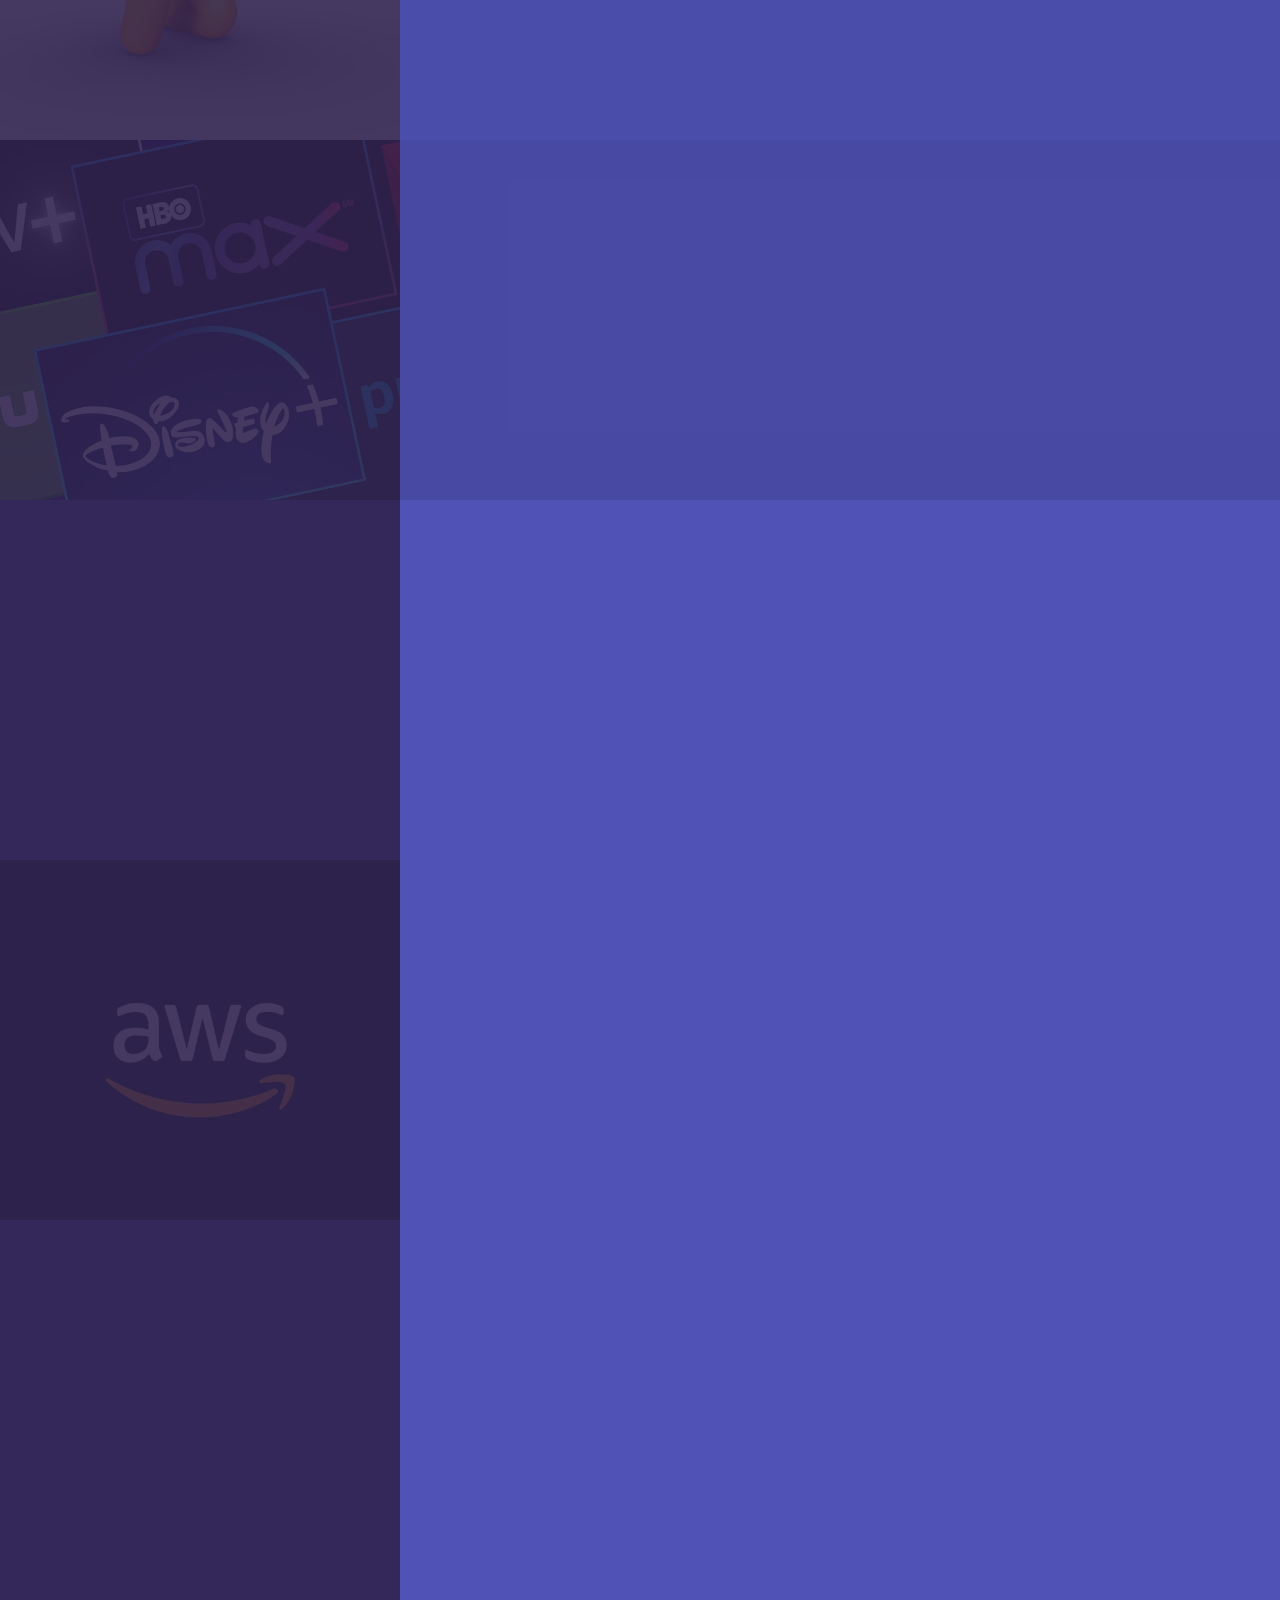
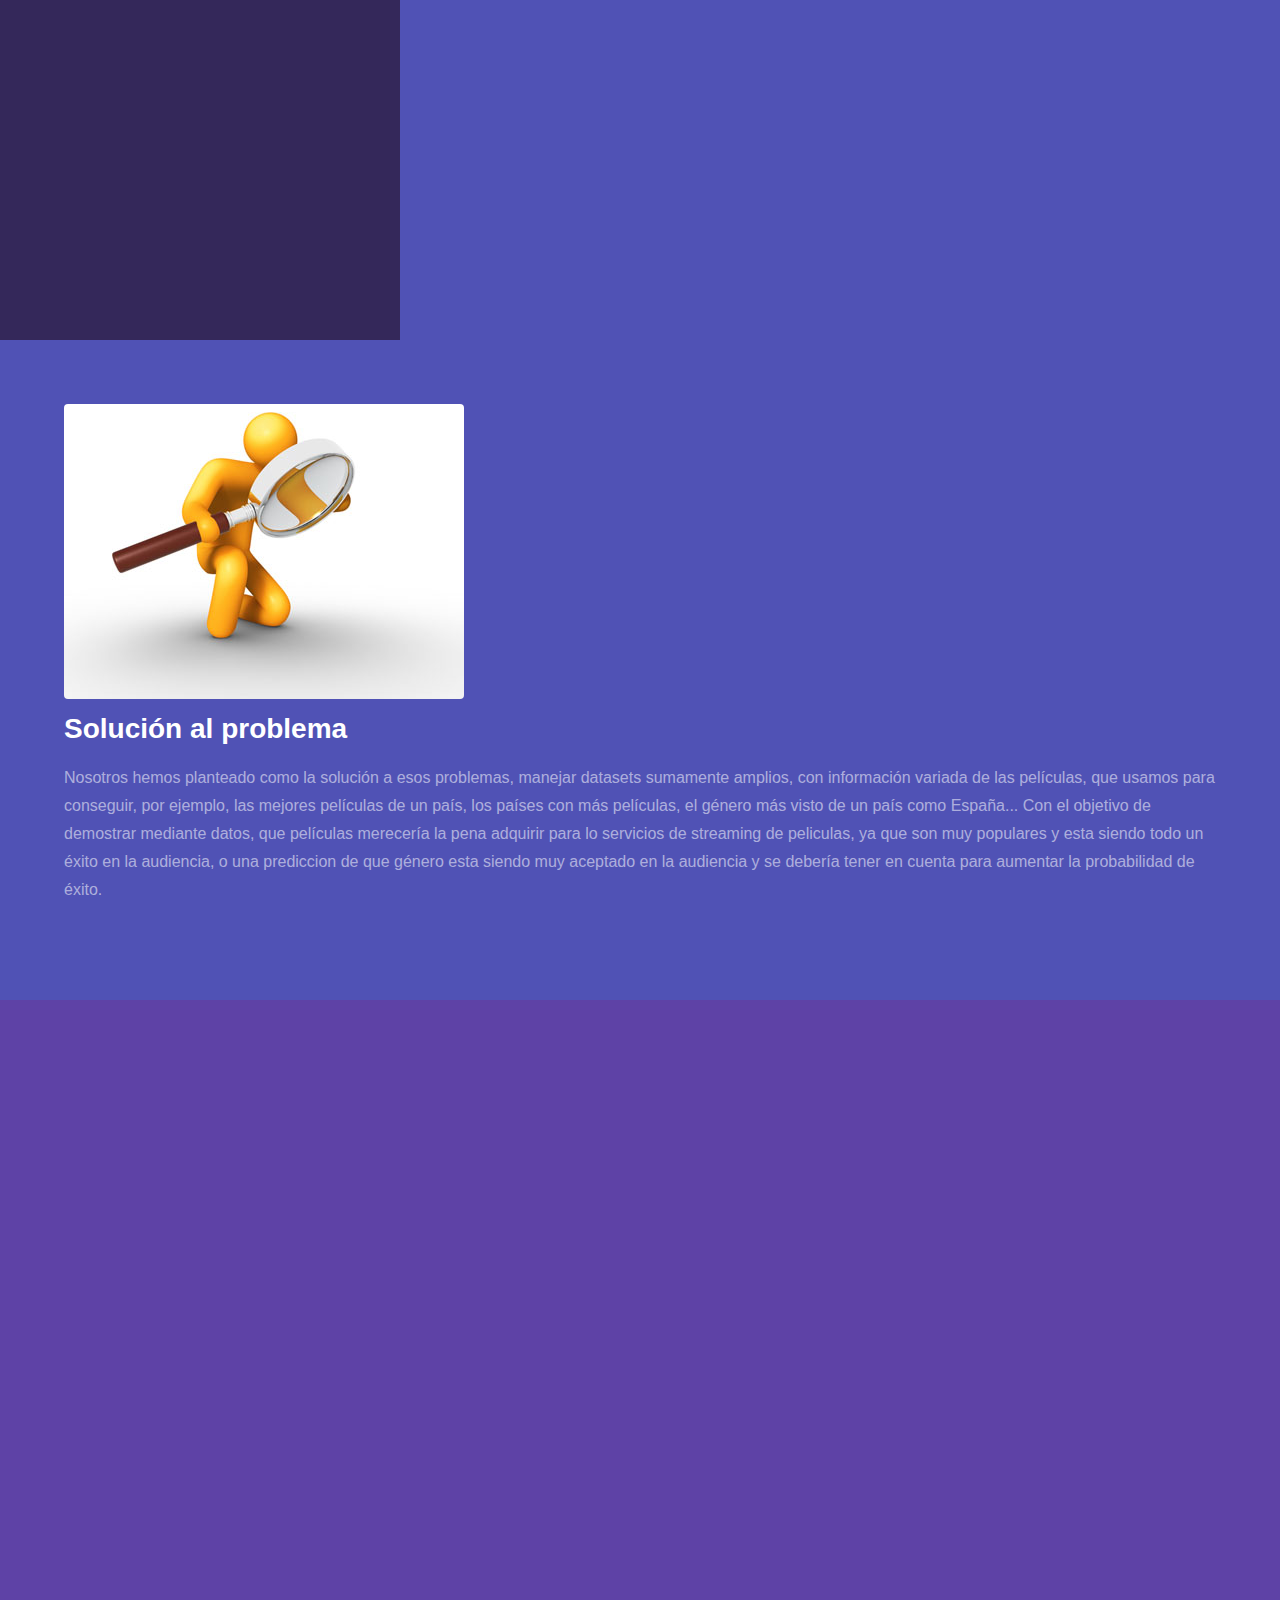
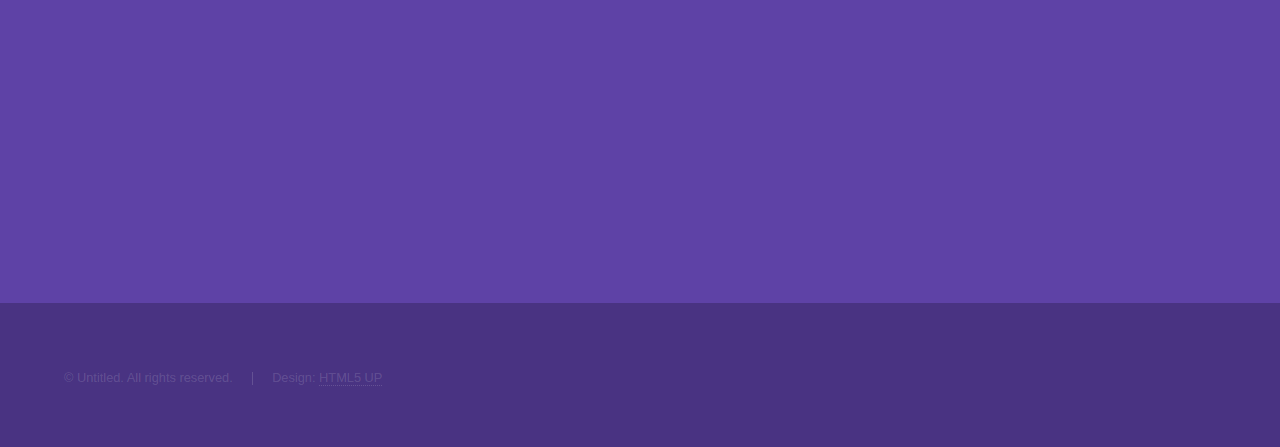
==== commit 6b2f1c94: "Merge remote-tracking branch 'origin/main' into main" ====
--- a/pagina web 2.0/index.html
+++ b/pagina web 2.0/index.html
@@ -21,7 +21,7 @@
 						<ul>
 							<li><a href="#intro">Intro</a></li>
 							<li><a href="#one">Project</a></li>
-							<li><a href="#two">What we do</a></li>
+							<li><a href="#two">Solutions</a></li>
 							<li><a href="#three">Get in touch</a></li>
 						</ul>
 					</nav>
@@ -140,7 +140,7 @@
 					</section>
 
 				<!-- Two -->
-					<section id="two" class="wrapper style3 fade-up">
+					<section id="one" class="wrapper style2 spotlights">
 						<div class="inner">
 							<section>
 							<a href="#" class="image"><img src="images/results5.jpg" alt="" data-position="center center" /></a>
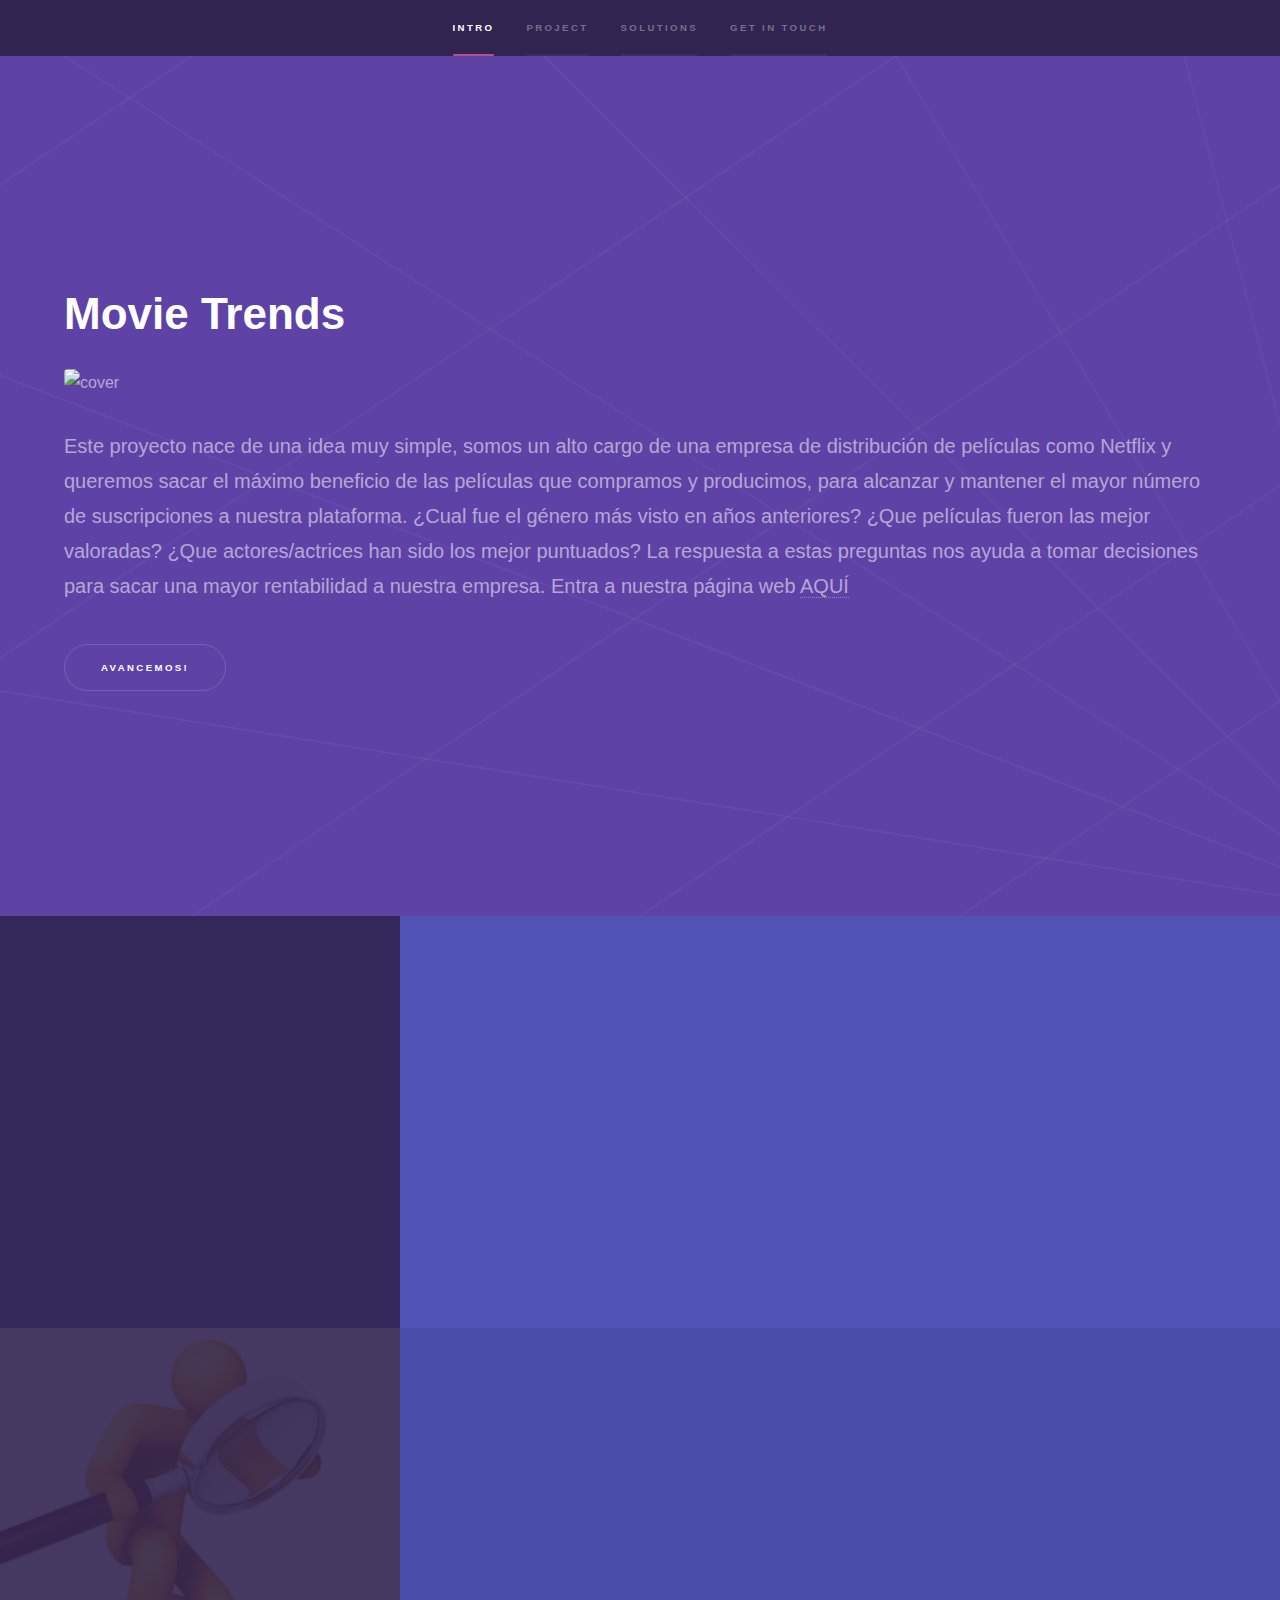
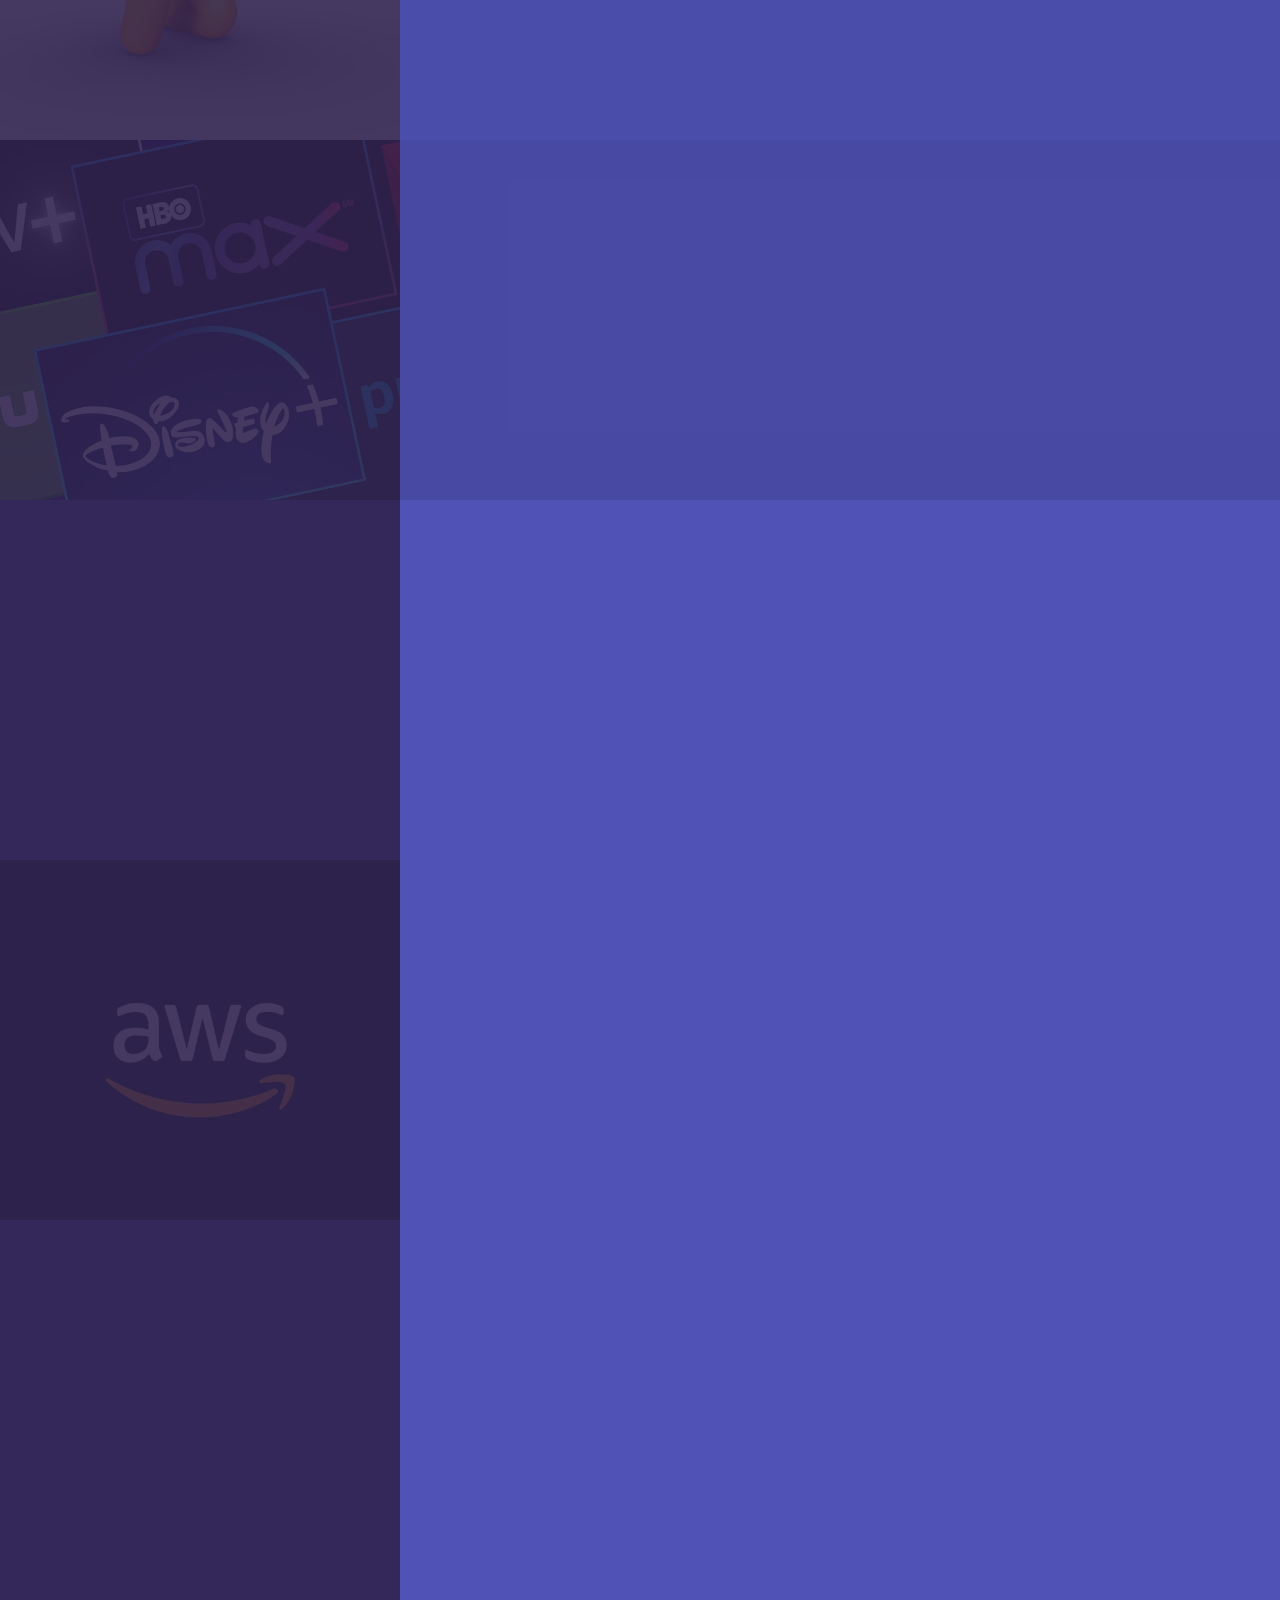
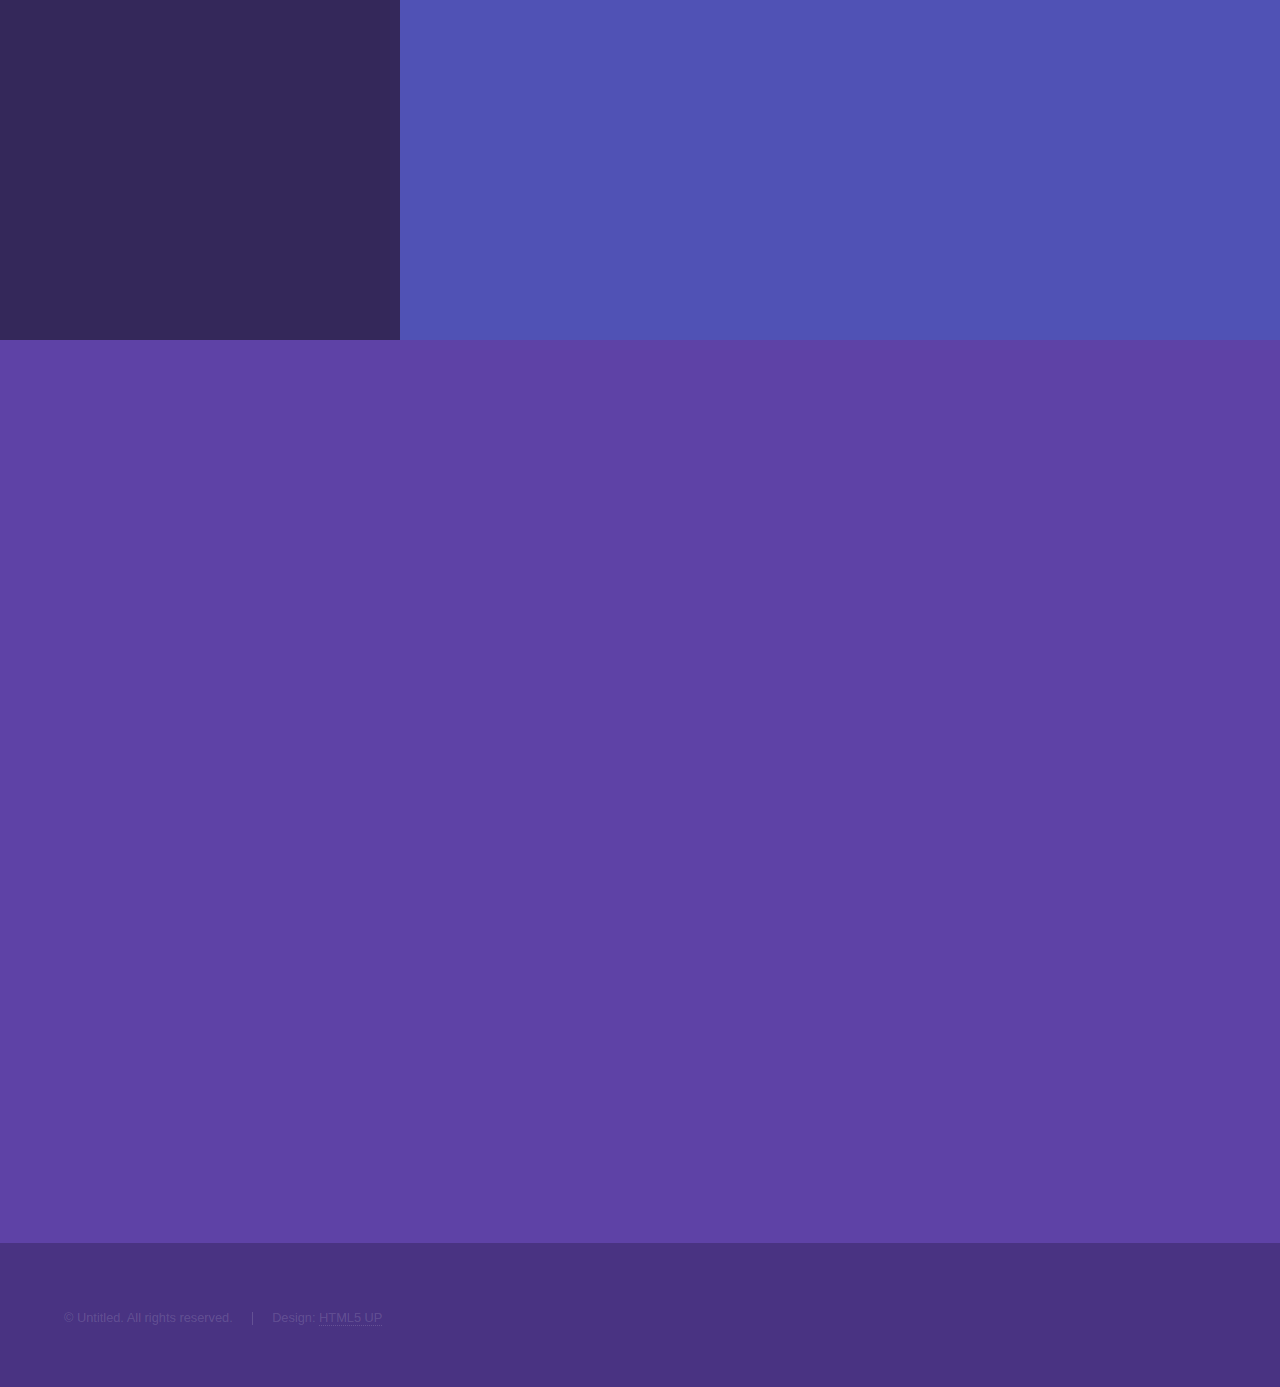
==== commit 095ac45d: "Update index.html" ====
--- a/pagina web 2.0/index.html
+++ b/pagina web 2.0/index.html
@@ -137,27 +137,6 @@
 								</div>
 							</div>
 						</section>
-					</section>
-
-				<!-- Two -->
-					<section id="one" class="wrapper style2 spotlights">
-						<div class="inner">
-							<section>
-							<a href="#" class="image"><img src="images/results5.jpg" alt="" data-position="center center" /></a>
-							<div class="content">
-								<div class="inner">
-									<h2>Solución al problema</h2>
-									<p>Nosotros hemos planteado como la solución a esos problemas, manejar datasets sumamente amplios, con información variada de las películas, que usamos para conseguir, 
-									por ejemplo, las mejores películas de un país, los países con más películas, el género más visto de un país como España... Con el objetivo de demostrar mediante datos, 
-									que películas merecería la pena adquirir para lo servicios de streaming de peliculas, ya que son muy populares y esta siendo todo un éxito en la audiencia, o una prediccion 
-									de que género esta siendo muy aceptado en la audiencia y se debería tener en cuenta para aumentar la probabilidad de éxito.</p>
-									<ul class="actions">
-										<!--<li><a href="datasets.html" class="button">Acceso al Dataset</a></li>-->
-									</ul>
-								</div>
-							</div>
-						</section>
-						</div>
 					</section>
 
 				<!-- Three -->
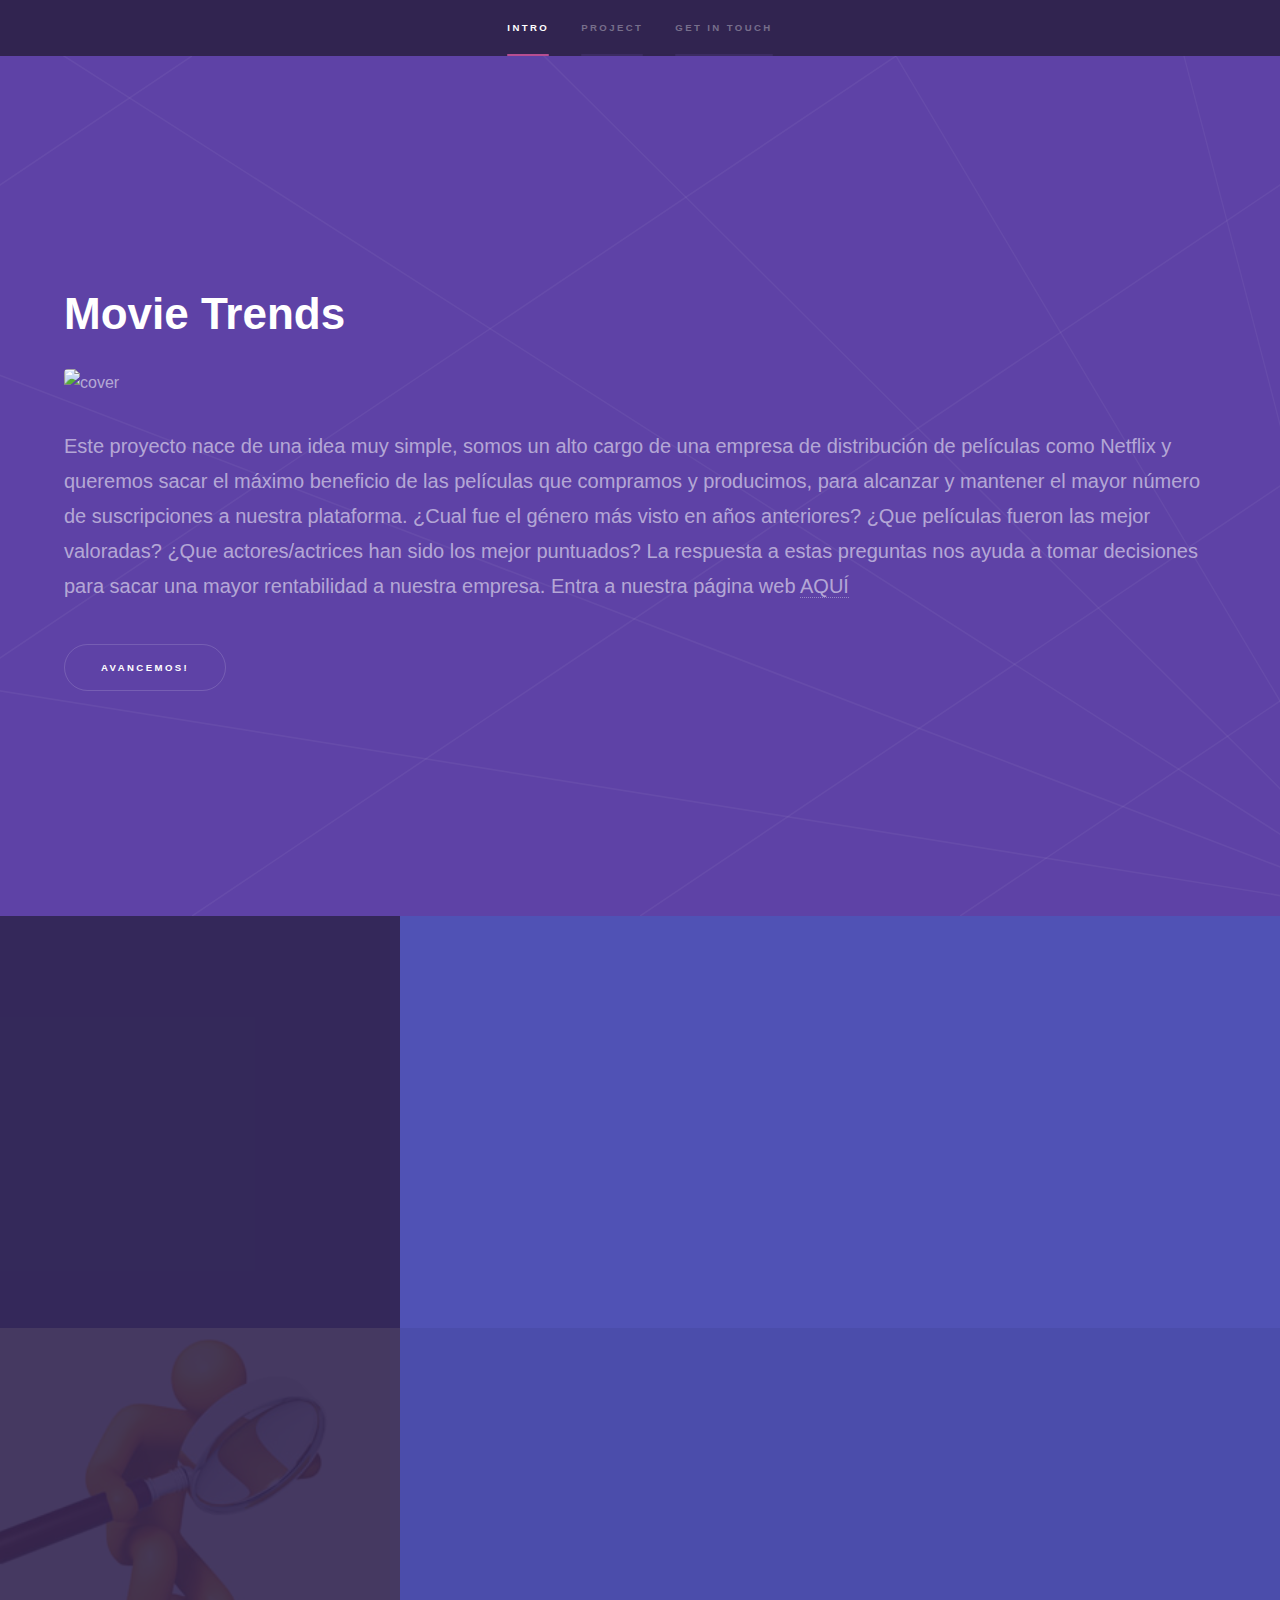
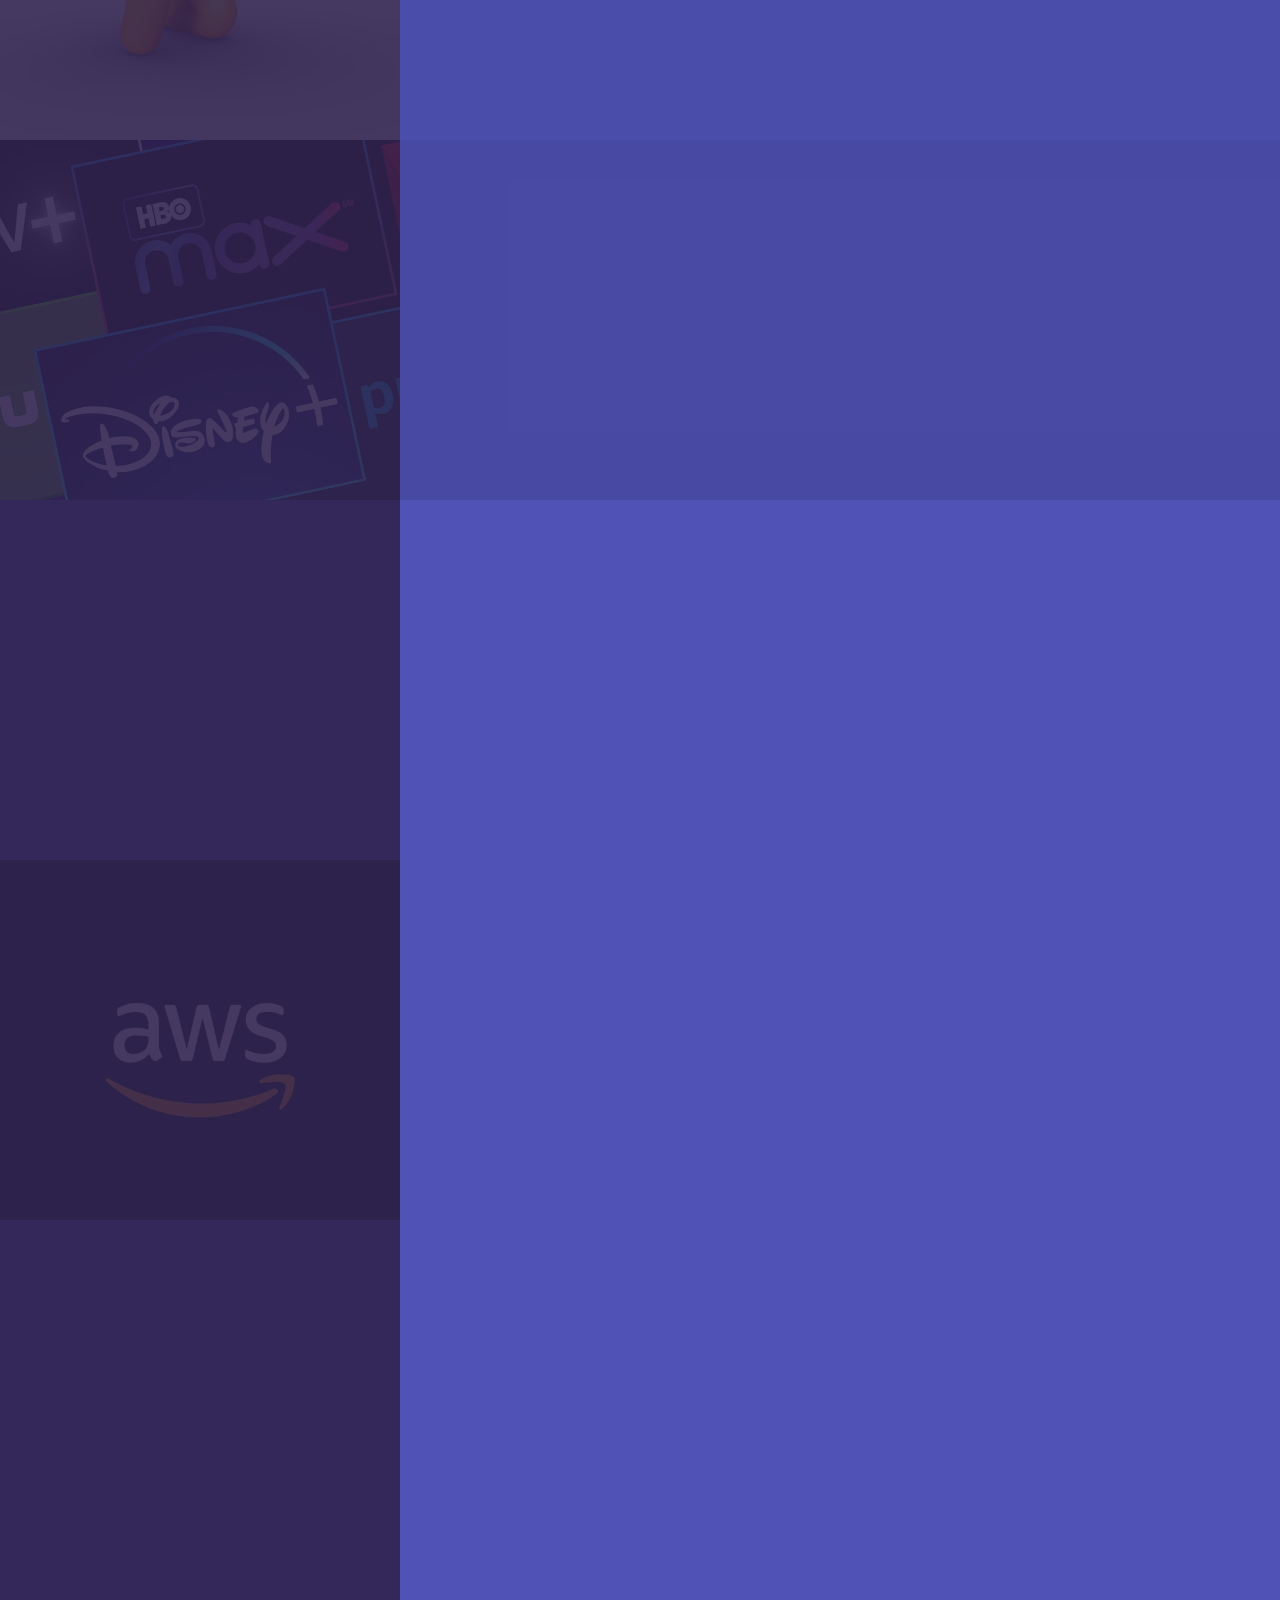
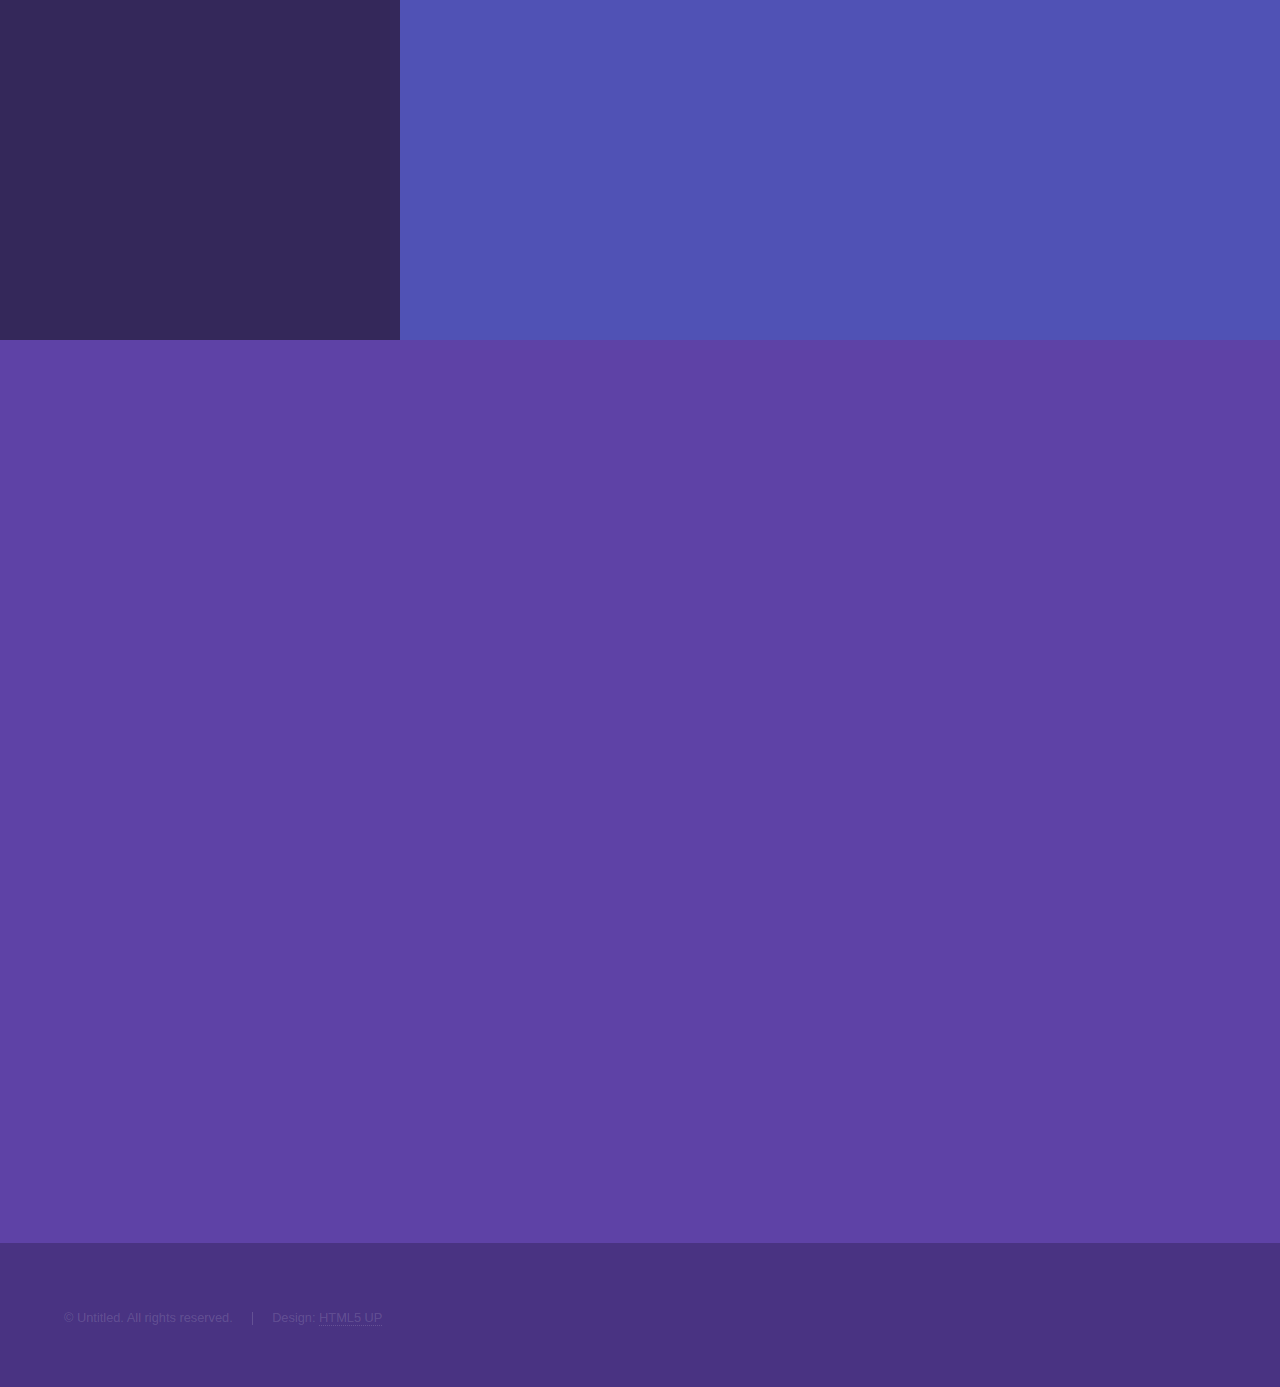
==== commit 039417ed: "Update index.html" ====
--- a/pagina web 2.0/index.html
+++ b/pagina web 2.0/index.html
@@ -21,7 +21,7 @@
 						<ul>
 							<li><a href="#intro">Intro</a></li>
 							<li><a href="#one">Project</a></li>
-							<li><a href="#two">Solutions</a></li>
+							<!--<li><a href="#two">Solutions</a></li>-->
 							<li><a href="#three">Get in touch</a></li>
 						</ul>
 					</nav>
